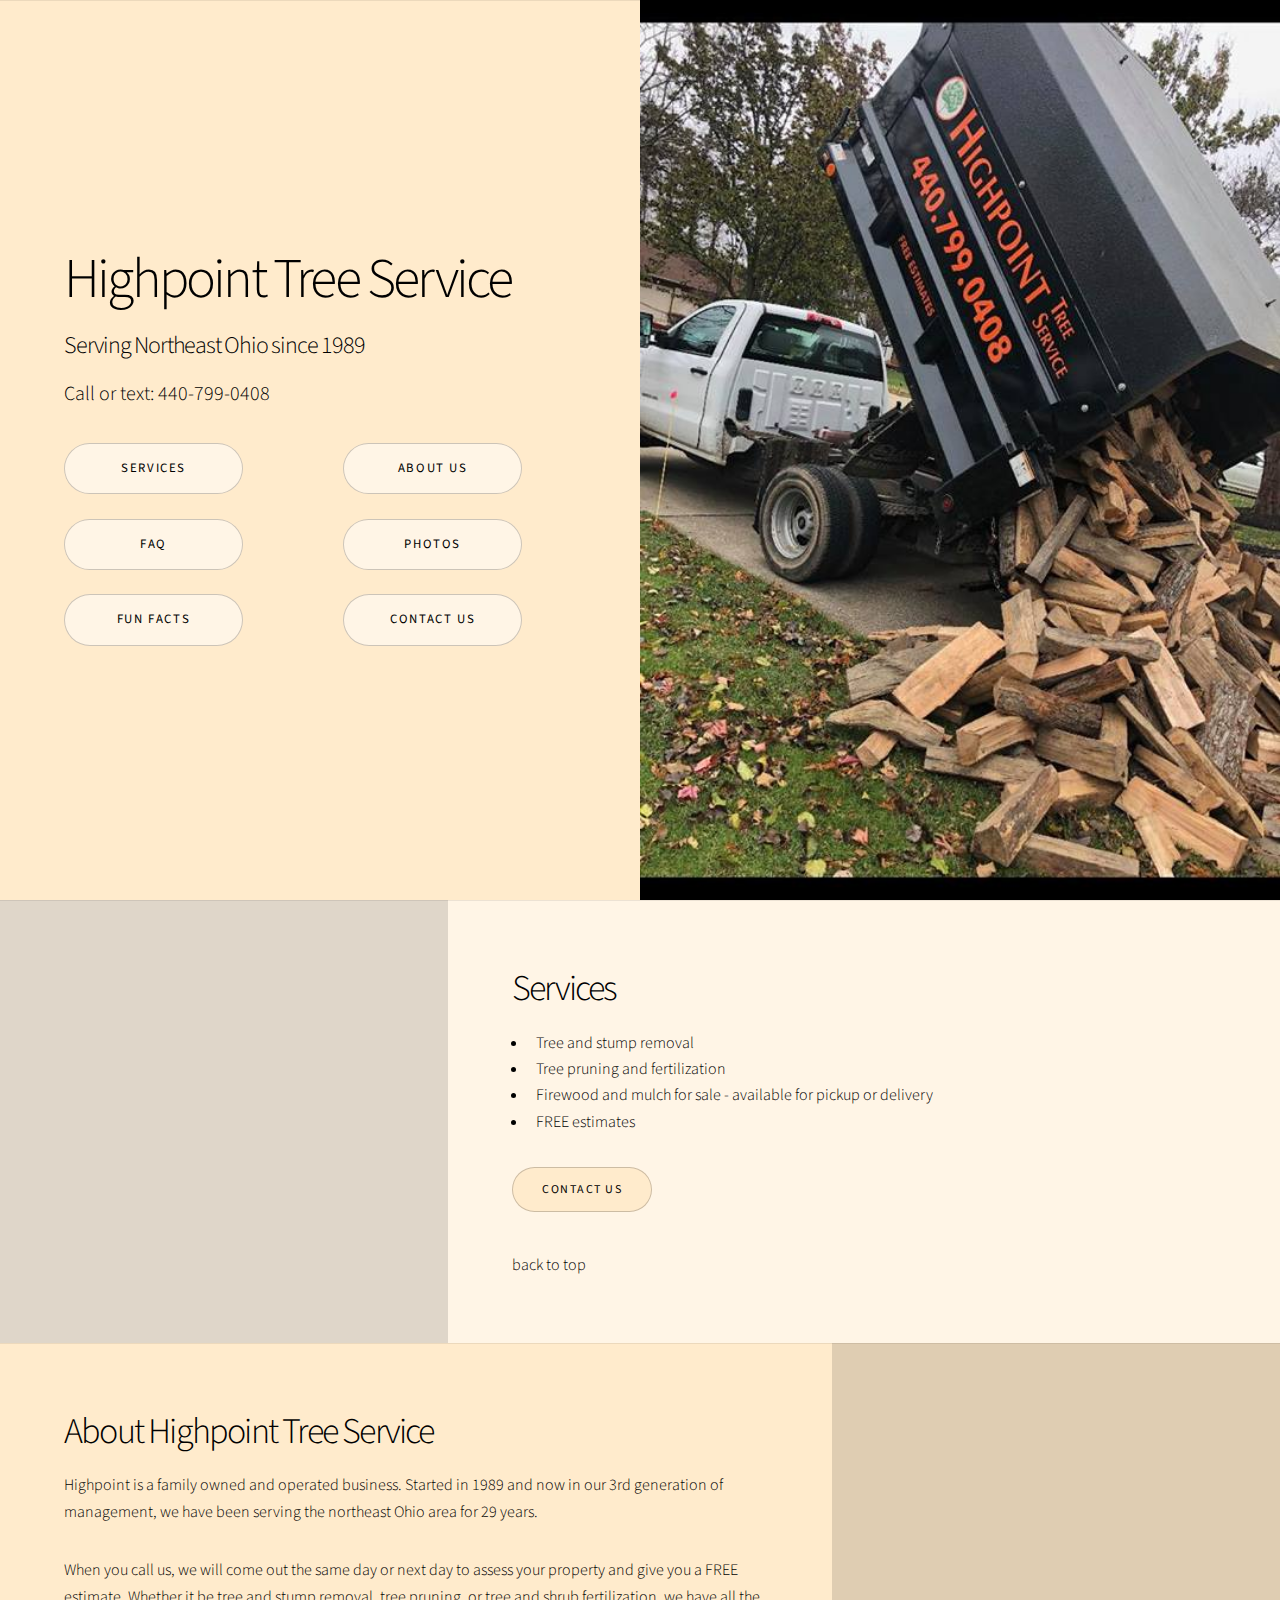
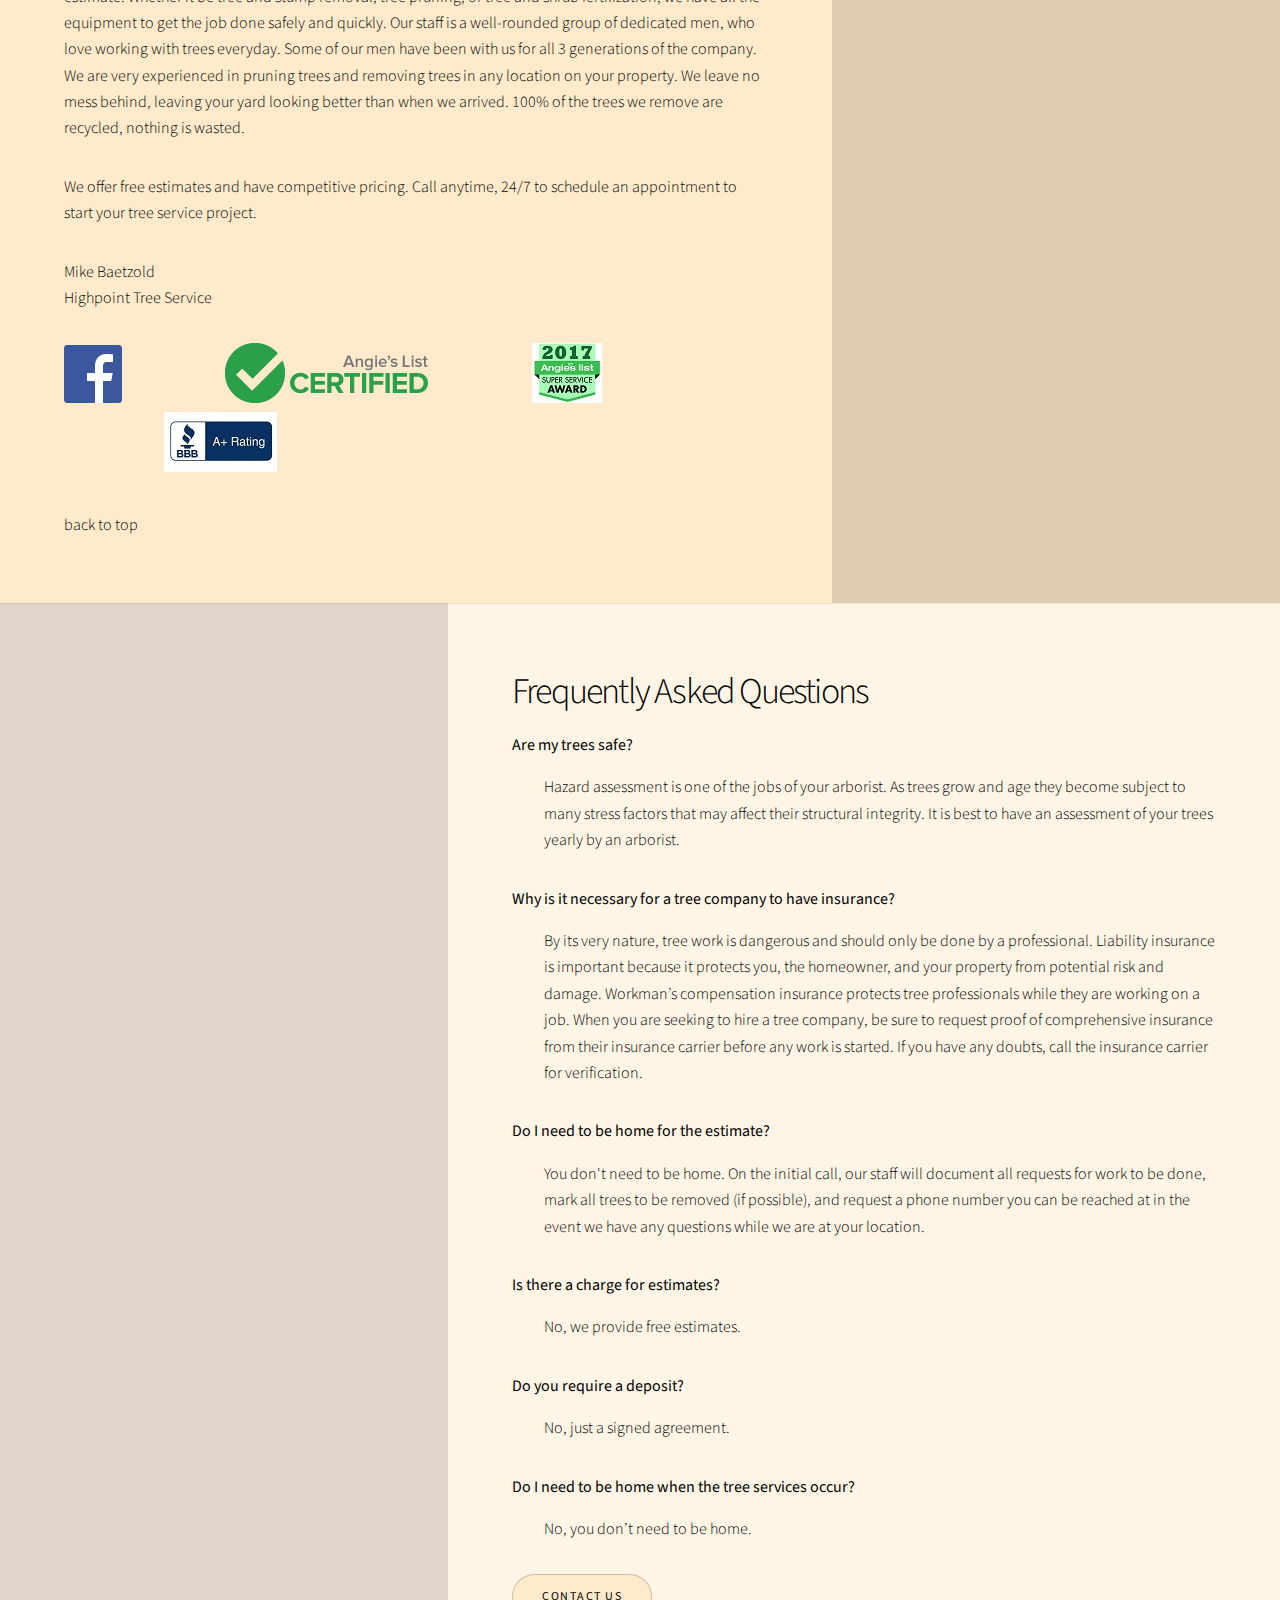
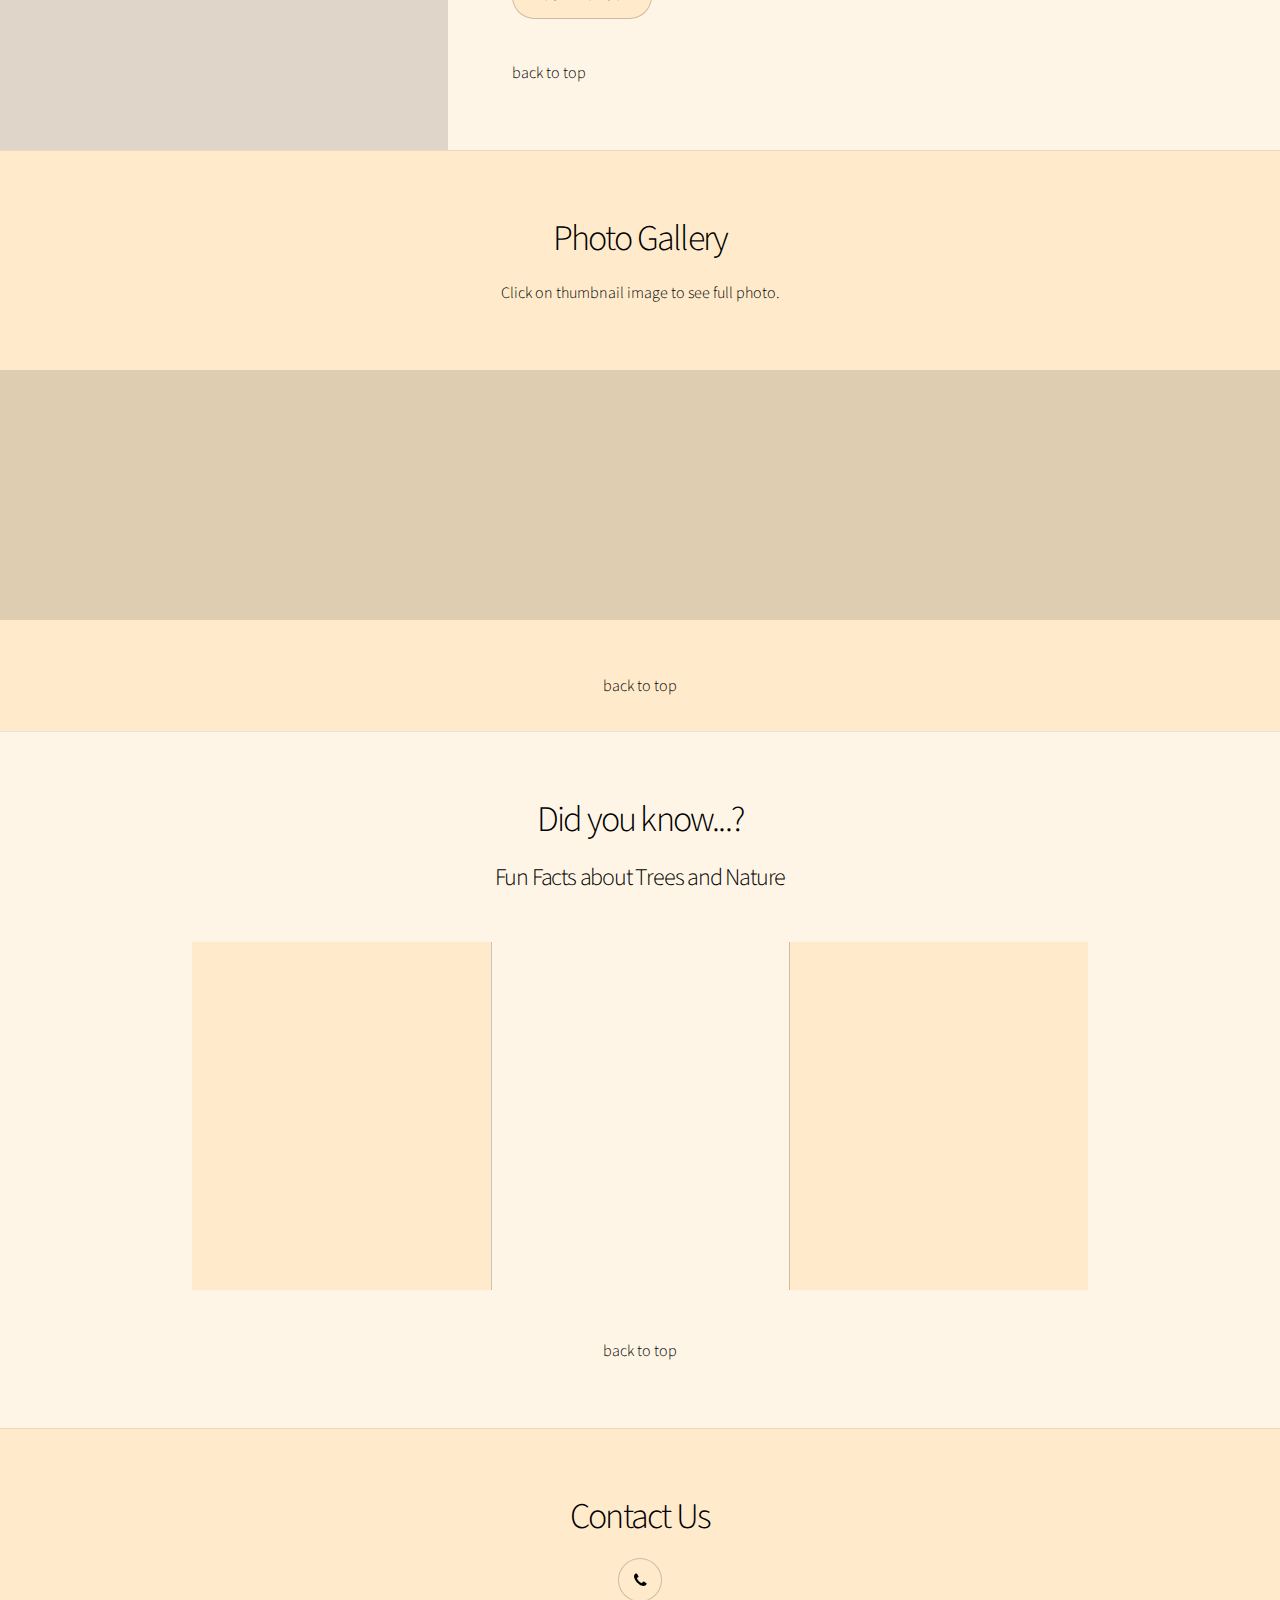
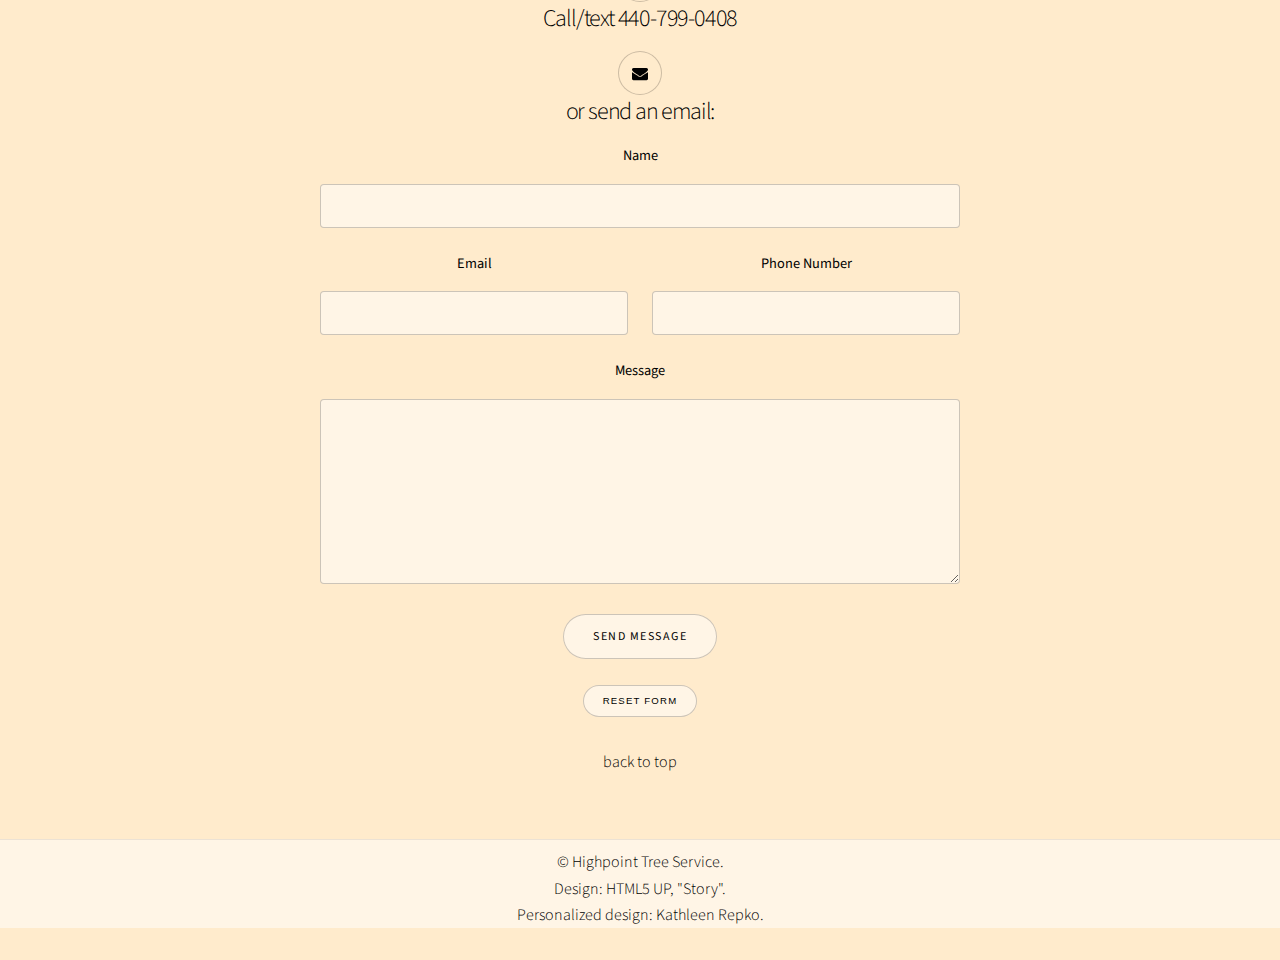
==== HighPoint1/index.html @ efe9cb01 "Added more photos to gallery." ====
﻿<!DOCTYPE HTML>
<!--
	Story by HTML5 UP
	html5up.net | @ajlkn
	Free for personal and commercial use under the CCA 3.0 license (html5up.net/license)
-->
<html>
<head>
    <link rel="icon" href="images/if_tree-1_103225.ico" />
    <title>Highpoint Tree Service</title>
    <meta charset="utf-8" />
    <meta name="viewport" content="width=device-width, initial-scale=1" />
    <link rel="stylesheet" href="assets/css/main.css" />
    <link rel="stylesheet" href="assets/css/secondary.css"/>
</head>
    <body>

        <!-- Wrapper -->
        <div id="wrapper" class="divided">

            <!-- BANNER -->
            <a name="top"></a>
            <section class="banner style1 orient-left content-align-left image-position-right fullscreen onload-image-fade-in onload-content-fade-right">
                <div class="content">
                    <h1>Highpoint Tree Service</h1>
                    <h3>Serving Northeast Ohio since 1989</h3>
                    <p class="major">Call or text: 440-799-0408</p>
                    <ul class="actions vertical">
                        <li><a href="#services" class="button big wide smooth-scroll-middle backgroundLight">Services</a><span><a href="#about" class="button big wide smooth-scroll-middle backgroundLight" id="tabButton">About Us</a></span></li>
                        <li><a href="#faq" class="button big wide smooth-scroll-middle backgroundLight">FAQ</a><span><a href="#photos" class="button big wide smooth-scroll-middle backgroundLight" id="tabButton">Photos</a></span></li>
                        <li><a href="#funFacts" class="button big wide smooth-scroll-middle backgroundLight">Fun Facts</a><span><a href="#contact" class="button big wide smooth-scroll-middle backgroundLight" id="tabButton">Contact Us</a></span></li>
                    </ul>
                </div>
                <div class="image">
                    <img src="images/HP15.jpg" alt="" />
                </div>
            </section>

            <!-- SERVICES -->
            <a name="services"></a>
            <section class="spotlight style1 orient-right content-align-left image-position-center onscroll-image-fade-in backgroundLight" id="first">
                <div class="content">
                    <h2>Services</h2>
                    <ul>
                        <li>Tree and stump removal</li>
                        <li>Tree pruning and fertilization</li>
                        <li>Firewood and mulch for sale - available for pickup or delivery</li>
                        <li>FREE estimates</li>
                    </ul>
                    <ul class="actions vertical">
                        <li><a href="#contact" class="button backgroundMedium">Contact Us</a></li>
                        <!--<li><a href="#top" class="button small special">Back to Top</a></li>-->
                    </ul>
                    <p><a href="#top">back to top</a></p>
                </div>
                <div class="image">
                    <img src="images/HP12c2.jpg" alt="" />
                </div>
            </section>

            <!-- ABOUT -->
            <a name="about"></a>
            <section class="spotlight style1 orient-left content-align-left image-position-center onscroll-image-fade-in">
                <div class="content">
                    <h2>About Highpoint Tree Service</h2>
                    <p>
                        Highpoint is a family owned and operated business. Started in 1989 and now in our 3rd generation of management, we have been serving the northeast Ohio area for 29 years.
                    </p>
                    <p> When you call us, we will come out the same day or next day to assess your property and give you a FREE estimate. Whether it be tree and stump removal, tree pruning, or tree and shrub fertilization, we have all the equipment to get the job done safely and quickly. Our staff is a well-rounded group of dedicated men, who love working with trees everyday. Some of our men have been with us for all 3 generations of the company. We are very experienced in pruning trees and removing trees in any location on your property. We leave no mess behind, leaving your yard looking better than when we arrived. 100% of the trees we remove are recycled, nothing is wasted.
                    </p>
                    <p>    
                    We offer free estimates and have competitive pricing. Call anytime, 24/7 to schedule an appointment to start your tree service project.
                    </p>
                    <p>
                        Mike Baetzold<br/>Highpoint Tree Service
                    </p>
                    <ul class="actions vertical">
                        <li><a href="https://www.facebook.com/Highpoint-Tree-Service-577603295726928/" target="_blank"><img src="images/FB-f-Logo__blue_58.png"></a>
                        <span><a href="https://member.angieslist.com/member/store/10371118?ref=search&categoryId=126" target="_blank"><img src="images/certified-badge-md.png" id="tabButton" /></a></span>
                        <span><a href="https://member.angieslist.com/member/store/10371118?ref=search&categoryId=126" target="_blank"><img src="images/AngieSSA2017-2.jpg" id="tabButton" /></a></span>
                        <span><a href="https://www.bbb.org/cleveland/business-reviews/tree-service/highpoint-tree-service-in-cleveland-oh-34000604" target="_blank"><img src="images/bbb_a_rating_logo-2.jpg" id="tabButton" /></a></span>
                    </ul>
                    <p><a href="#top">back to top</a></p>
                </div>
                <div class="image">
                    <img src="images/HP13.jpg" alt="" />
                </div>
            </section>

            <!-- FAQ -->
            <a name="faq"></a>
            <section class="spotlight style1 orient-right content-align-left image-position-center onscroll-image-fade-in backgroundLight">
                <div class="content">
                    <h2>Frequently Asked Questions</h2>
                    <dl>
                        <dt>Are my trees safe? </dt>
                        <dd>Hazard assessment is one of the jobs of your arborist. As trees grow and age they become subject to many stress factors that may affect their structural integrity. It is best to have an assessment of your trees yearly by an arborist.</dd>
                    </dl>
                    <dl>
                        <dt>Why is it necessary for a tree company to have insurance?</dt>
                        <dd>By its very nature, tree work is dangerous and should only be done by a professional. Liability insurance is important because it protects you, the homeowner, and your property from potential risk and damage. Workman’s compensation insurance protects tree professionals while they are working on a job. When you are seeking to hire a tree company, be sure to request proof of comprehensive insurance from their insurance carrier before any work is started. If you have any doubts, call the insurance carrier for verification.</dd>
                    </dl>
                    <dl>
                        <dt>Do I need to be home for the estimate?</dt>
                        <dd>You don't need to be home. On the initial call, our staff will document all requests for work to be done, mark all trees to be removed (if possible), and request a phone number you can be reached at in the event we have any questions while we are at your location.</dd>
                    </dl>
                    <dl>
                        <dt>Is there a charge for estimates?</dt>
                        <dd>No, we provide free estimates.</dd>
                    </dl> 
                    <dl>
                        <dt>Do you require a deposit?</dt>
                        <dd>No, just a signed agreement.</dd>
                    </dl>
                    <dl>
                        <dt>Do I need to be home when  the tree services occur?</dt>
                        <dd>No, you don’t need to be home.</dd>
                    </dl>
                    <ul class="actions vertical">
                        <li><a href="#contact" class="button backgroundMedium">Contact Us</a></li>
                    </ul>
                    <p><a href="#top">back to top</a></p>
                </div>
                <div class="image">
                    <img src="images/HP01.jpg" alt="" />
                </div>
            </section>

            <!-- PHOTOS -->
            <a name="photos"></a>
            <section class="wrapper style1 align-center">
                <div class="inner">
                    <h2>Photo Gallery</h2>
                    <p>Click on thumbnail image to see full photo.</p>
                </div>

                <!-- Gallery -->
                <div class="gallery style2 medium lightbox onscroll-fade-in">
                    <article>
                        <a href="images/HP02.jpg" class="image">
                            <img src="images/HP02t2.jpg" alt="" />
                        </a>
                        <div class="caption">
                            <!--<h3>Ipsum Dolor</h3>
                            <p>Lorem ipsum dolor amet, consectetur magna etiam elit. Etiam sed ultrices.</p>-->
                            <ul class="actions">
                                <li><span class="button small">Enlarge Photo</span></li>
                            </ul>
                        </div>
                    </article>
                    <article>
                        <a href="images/HP03.jpg" class="image">
                            <img src="images/HP03t.jpg" alt="" />
                        </a>
                        <div class="caption">
                            <!--<h3>Feugiat Lorem</h3>
                            <p>Lorem ipsum dolor amet, consectetur magna etiam elit. Etiam sed ultrices.</p>-->
                            <ul class="actions">
                                <li><span class="button small">Enlarge Photo</span></li>
                            </ul>
                        </div>
                    </article>
                    <article>
                        <a href="images/HP04.jpg" class="image">
                            <img src="images/HP04t.jpg" alt="" />
                        </a>
                        <div class="caption">
                            <!--<h3>Magna Amet</h3>
                            <p>Lorem ipsum dolor amet, consectetur magna etiam elit. Etiam sed ultrices.</p>-->
                            <ul class="actions">
                                <li><span class="button small">Enlarge Photo</span></li>
                            </ul>
                        </div>
                    </article>
                    <article>
                        <a href="images/HP05.jpg" class="image">
                            <img src="images/HP05t.jpg" alt="" />
                        </a>
                        <div class="caption">
                            <!--<h3>Sed Tempus</h3>
                            <p>Lorem ipsum dolor amet, consectetur magna etiam elit. Etiam sed ultrices.</p>-->
                            <ul class="actions">
                                <li><span class="button small">Enlarge Photo</span></li>
                            </ul>
                        </div>
                    </article>
                    <article>
                        <a href="images/HP06.jpg" class="image">
                            <img src="images/HP06t.jpg" alt="" />
                        </a>
                        <div class="caption">
                            <!--<h3>Ultrices Magna</h3>
                            <p>Lorem ipsum dolor amet, consectetur magna etiam elit. Etiam sed ultrices.</p>-->
                            <ul class="actions">
                                <li><span class="button small">Enlarge Photo</span></li>
                            </ul>
                        </div>
                    </article>
                    <article>
                        <a href="images/HP07.jpg" class="image">
                            <img src="images/HP07t.jpg" alt="" />
                        </a>
                        <div class="caption">
                            <!--<h3>Sed Tempus</h3>
                            <p>Lorem ipsum dolor amet, consectetur magna etiam elit. Etiam sed ultrices.</p>-->
                            <ul class="actions">
                                <li><span class="button small">Enlarge Photo</span></li>
                            </ul>
                        </div>
                    </article>
                    <article>
                        <a href="images/gallery/fulls/07.jpg" class="image">
                            <img src="images/gallery/thumbs/07.jpg" alt="" />
                        </a>
                        <div class="caption">
                            <!--<h3>Ipsum Lorem</h3>
                            <p>Lorem ipsum dolor amet, consectetur magna etiam elit. Etiam sed ultrices.</p>-->
                            <ul class="actions">
                                <li><span class="button small">Enlarge Photo</span></li>
                            </ul>
                        </div>
                    </article>
                    <article>
                        <a href="images/gallery/fulls/08.jpg" class="image">
                            <img src="images/gallery/thumbs/08.jpg" alt="" />
                        </a>
                        <div class="caption">
                            <!--<h3>Magna Risus</h3>
                            <p>Lorem ipsum dolor amet, consectetur magna etiam elit. Etiam sed ultrices.</p>-->
                            <ul class="actions">
                                <li><span class="button small">Enlarge Photo</span></li>
                            </ul>
                        </div>
                    </article>
                    <article>
                        <a href="images/gallery/fulls/09.jpg" class="image">
                            <img src="images/gallery/thumbs/09.jpg" alt="" />
                        </a>
                        <div class="caption">
                            <!--<h3>Tempus Dolor</h3>
                            <p>Lorem ipsum dolor amet, consectetur magna etiam elit. Etiam sed ultrices.</p>-->
                            <ul class="actions">
                                <li><span class="button small">Enlarge Photo</span></li>
                            </ul>
                        </div>
                    </article>
                    <article>
                        <a href="images/gallery/fulls/10.jpg" class="image">
                            <img src="images/gallery/thumbs/10.jpg" alt="" />
                        </a>
                        <div class="caption">
                            <!--<h3>Sed Etiam</h3>
                            <p>Lorem ipsum dolor amet, consectetur magna etiam elit. Etiam sed ultrices.</p>-->
                            <ul class="actions">
                                <li><span class="button small">Enlarge Photo</span></li>
                            </ul>
                        </div>
                    </article>
                    <article>
                        <a href="images/gallery/fulls/11.jpg" class="image">
                            <img src="images/gallery/thumbs/11.jpg" alt="" />
                        </a>
                        <div class="caption">
                            <!--<h3>Magna Lorem</h3>
                            <p>Lorem ipsum dolor amet, consectetur magna etiam elit. Etiam sed ultrices.</p>-->
                            <ul class="actions">
                                <li><span class="button small">Enlarge Photo</span></li>
                            </ul>
                        </div>
                    </article>
                    <article>
                        <a href="images/gallery/fulls/12.jpg" class="image">
                            <img src="images/gallery/thumbs/12.jpg" alt="" />
                        </a>
                        <div class="caption">
                            <!--<h3>Ipsum Dolor</h3>
                            <p>Lorem ipsum dolor amet, consectetur magna etiam elit. Etiam sed ultrices.</p>-->
                            <ul class="actions">
                                <li><span class="button small">Enlarge Photo</span></li>
                            </ul>
                        </div>
                    </article>
                </div>
                <br/>
                <br/>
                <p><a href="#top">back to top</a></p>
            </section>

            <!-- FUN FACTS -->
            <a name="funFacts"></a>
            <section class="wrapper style1 align-center backgroundLight">
                <div class="inner">
                    <h2>Did you know...?</h2>
                    <h3>Fun Facts about Trees and Nature</h3>
                    <div class="items style1 medium onscroll-fade-in">
                        <section class="backgroundMedium">
                            <span class="icon style2 major fa-tree"></span>
                            <h3>Pine Trees...</h3>
                            <p>...grow on six of seven continents, with Antarctica being the only one left out.</p>
                        </section>
                        <section>
                            <span class="icon style2 major fa-area-chart"></span>
                            <h3>Energy Savings</h3>
                            <p>
                                Strategically planting trees and shrubs can save you up to 25 percent on your energy bills. <br/>Not only do they provide shade in the summer, but serve as a windbreak in the winter, too.
                            </p>
                        </section>
                        <section class="backgroundMedium">
                            <span class="icon style2 major fa-paper-plane"></span>
                            <h3>Blowin' in the Wind</h3>
                            <p>Wind-blown cottonwood seeds can stay airborne for days before they land. In fact, they can fly longer than any other kind of tree seeds.</p>
                        </section>
                        <!--<section>
                            <span class="icon style2 major fa-wifi"></span>
                            <h3>Amet</h3>
                            <p>Lorem ipsum dolor sit amet, consectetur adipiscing elit. Morbi dui turpis, cursus eget orci amet aliquam congue semper. Etiam eget ultrices risus nec tempor elit.</p>
                        </section>
                        <section>
                            <span class="icon style2 major fa-cog"></span>
                            <h3>Magna</h3>
                            <p>Lorem ipsum dolor sit amet, consectetur adipiscing elit. Morbi dui turpis, cursus eget orci amet aliquam congue semper. Etiam eget ultrices risus nec tempor elit.</p>
                        </section>
                        <section>
                            <span class="icon style2 major fa-paper-plane"></span>
                            <h3>Tempus</h3>
                            <p>Lorem ipsum dolor sit amet, consectetur adipiscing elit. Morbi dui turpis, cursus eget orci amet aliquam congue semper. Etiam eget ultrices risus nec tempor elit.</p>
                        </section>
                        <section>
                            <span class="icon style2 major fa-desktop"></span>
                            <h3>Aliquam</h3>
                            <p>Lorem ipsum dolor sit amet, consectetur adipiscing elit. Morbi dui turpis, cursus eget orci amet aliquam congue semper. Etiam eget ultrices risus nec tempor elit.</p>
                        </section>
                        <section>
                            <span class="icon style2 major fa-refresh"></span>
                            <h3>Elit</h3>
                            <p>Lorem ipsum dolor sit amet, consectetur adipiscing elit. Morbi dui turpis, cursus eget orci amet aliquam congue semper. Etiam eget ultrices risus nec tempor elit.</p>
                        </section>
                        <section>
                            <span class="icon style2 major fa-hashtag"></span>
                            <h3>Morbi</h3>
                            <p>Lorem ipsum dolor sit amet, consectetur adipiscing elit. Morbi dui turpis, cursus eget orci amet aliquam congue semper. Etiam eget ultrices risus nec tempor elit.</p>
                        </section>
                        <section>
                            <span class="icon style2 major fa-bolt"></span>
                            <h3>Turpis</h3>
                            <p>Lorem ipsum dolor sit amet, consectetur adipiscing elit. Morbi dui turpis, cursus eget orci amet aliquam congue semper. Etiam eget ultrices risus nec tempor elit.</p>
                        </section>
                        <section>
                            <span class="icon style2 major fa-envelope"></span>
                            <h3>Ultrices</h3>
                            <p>Lorem ipsum dolor sit amet, consectetur adipiscing elit. Morbi dui turpis, cursus eget orci amet aliquam congue semper. Etiam eget ultrices risus nec tempor elit.</p>
                        </section>
                        <section>
                            <span class="icon style2 major fa-leaf"></span>
                            <h3>Risus</h3>
                            <p>Lorem ipsum dolor sit amet, consectetur adipiscing elit. Morbi dui turpis, cursus eget orci amet aliquam congue semper. Etiam eget ultrices risus nec tempor elit.</p>
                        </section>-->
                    </div>
                    <p><a href="#top">back to top</a></p>
                </div>
            </section>

            <!-- CONTACT -->
            <a name="contact"></a>
            <section class="wrapper style1 align-center">
                <div class="inner medium">

                    <h2>Contact Us</h2>
                    <a class="icon style2 fa-phone"><span class="label">Phone</span></a>
                    <h3>Call/text 440-799-0408</h3>
                    <a class="icon style2 fa-envelope"><span class="label">Email</span></a>
                    <h3>or send an email:</h3>
                    <!--<form method="post" action="https://formspree.io/highpointtreemb@gmail.com">-->
                    <form method="post" action="https://formspree.io/kathleen.repko@gmail.com">
                        <div class="field">
                            <label for="name">Name</label>
                            <input type="text" name="name" class="backgroundLight" id="name" value="" required />
                        </div>
                        <div class="field half first">
                            <label for="email">Email</label>
                            <input type="email" name="email" class="backgroundLight" id="email" value="" required />
                            <!-- This doesn't seem to change functionality, other than adding placeholder text. -->
                            <!--<input type="text" name="_replyto" placeholder="Your email" />-->
                        </div>
                        <div class="field half">
                            <label for="phone">Phone Number</label>
                            <input type="tel" name="phone" class="backgroundLight" id="phone" value="" />
                        </div>
                        <div class="field">
                            <label for="message">Message</label>
                            <textarea name="message" class="backgroundLight" id="message" rows="6" required></textarea>
                        </div>
                        <ul class="actions">
                            <li><input type="submit" name="submit" class="backgroundLight" id="submit" value="Send Message" /></li>
                            <!-- Test this when URL is up and running. -->
                            <!--<li><input type="hidden" name="_next" value="//HighPoint1/index.html" /></li>-->
                        </ul>
                        <br/>
                        <div>
                            <!-- This changes the subject line of the incoming email notification. -->
                            <input type="hidden" name="_subject" value="New submission!" />
                        </div>
                        <div>
                            <button class="small backgroundLight" type="reset" value="Reset">Reset Form</button>
                        </div>

                    </form>
                    <p><a href="#top">back to top</a></p>
                </div>   
            </section>

            <!-- Footer -->
            <footer class="wrapper style1 align-center backgroundLight">
                <div class="inner" id="noPad">
                    <!--<ul class="icons">
                        <li><a href="#" class="icon style2 fa-twitter"><span class="label">twitter</span></a></li>
                       
                        <li><a href="#" class="icon style2 fa-instagram"><span class="label">instagram</span></a></li>
                        <li><a href="#" class="icon style2 fa-linkedin"><span class="label">linkedin</span></a></li>
                        
                    </ul>-->
                    <p>&copy; Highpoint Tree Service.<br />Design: <a href="https://html5up.net" target="_blank">HTML5 UP, "Story"</a>.<br />Personalized design: <a href="https://kathleenrepko.github.io" target="_blank">Kathleen Repko</a>.</p>
                </div>
            </footer>

        </div>

        <!-- Scripts -->
        <script src="assets/js/jquery.min.js"></script>
        <script src="assets/js/jquery.scrollex.min.js"></script>
        <script src="assets/js/jquery.scrolly.min.js"></script>
        <script src="assets/js/skel.min.js"></script>
        <script src="assets/js/util.js"></script>
        <script src="assets/js/main.js"></script>

    </body>
</html>
---- HighPoint1/assets/css/main.css ----
@import url(font-awesome.min.css);
@import url("https://fonts.googleapis.com/css?family=Source+Sans+Pro:300,300i,400,400i");

/*
	Story by HTML5 UP
	html5up.net | @ajlkn
	Free for personal and commercial use under the CCA 3.0 license (html5up.net/license)
*/

/* Reset */

	html, body, div, span, applet, object, iframe, h1, h2, h3, h4, h5, h6, p, blockquote, pre, a, abbr, acronym, address, big, cite, code, del, dfn, em, img, ins, kbd, q, s, samp, small, strike, strong, sub, sup, tt, var, b, u, i, center, dl, dt, dd, ol, ul, li, fieldset, form, label, legend, table, caption, tbody, tfoot, thead, tr, th, td, article, aside, canvas, details, embed, figure, figcaption, footer, header, hgroup, menu, nav, output, ruby, section, summary, time, mark, audio, video {
		margin: 0;
		padding: 0;
		border: 0;
		font-size: 100%;
		font: inherit;
		vertical-align: baseline;
	}

	article, aside, details, figcaption, figure, footer, header, hgroup, menu, nav, section {
		display: block;
	}

	body {
		line-height: 1;
	}

	ol, ul {
		list-style: none;
	}

	blockquote, q {
		quotes: none;
	}

	blockquote:before, blockquote:after, q:before, q:after {
		content: '';
		content: none;
	}

	table {
		border-collapse: collapse;
		border-spacing: 0;
	}

	body {
		-webkit-text-size-adjust: none;
	}

/* Box Model */

	*, *:before, *:after {
		-moz-box-sizing: border-box;
		-webkit-box-sizing: border-box;
		box-sizing: border-box;
	}

/* Grid */

	.row {
		border-bottom: solid 1px transparent;
		-moz-box-sizing: border-box;
		-webkit-box-sizing: border-box;
		box-sizing: border-box;
	}

	.row > * {
		float: left;
		-moz-box-sizing: border-box;
		-webkit-box-sizing: border-box;
		box-sizing: border-box;
	}

	.row:after, .row:before {
		content: '';
		display: block;
		clear: both;
		height: 0;
	}

	.row.uniform > * > :first-child {
		margin-top: 0;
	}

	.row.uniform > * > :last-child {
		margin-bottom: 0;
	}

	.row.\30 \25 > * {
		padding: 0 0 0 0rem;
	}

	.row.\30 \25 {
		margin: 0 0 -1px 0rem;
	}

	.row.uniform.\30 \25 > * {
		padding: 0rem 0 0 0rem;
	}

	.row.uniform.\30 \25 {
		margin: 0rem 0 -1px 0rem;
	}

	.row > * {
		padding: 0 0 0 2rem;
	}

	.row {
		margin: 0 0 -1px -2rem;
	}

	.row.uniform > * {
		padding: 2rem 0 0 2rem;
	}

	.row.uniform {
		margin: -2rem 0 -1px -2rem;
	}

	.row.\32 00\25 > * {
		padding: 0 0 0 4rem;
	}

	.row.\32 00\25 {
		margin: 0 0 -1px -4rem;
	}

	.row.uniform.\32 00\25 > * {
		padding: 4rem 0 0 4rem;
	}

	.row.uniform.\32 00\25 {
		margin: -4rem 0 -1px -4rem;
	}

	.row.\31 50\25 > * {
		padding: 0 0 0 3rem;
	}

	.row.\31 50\25 {
		margin: 0 0 -1px -3rem;
	}

	.row.uniform.\31 50\25 > * {
		padding: 3rem 0 0 3rem;
	}

	.row.uniform.\31 50\25 {
		margin: -3rem 0 -1px -3rem;
	}

	.row.\35 0\25 > * {
		padding: 0 0 0 1rem;
	}

	.row.\35 0\25 {
		margin: 0 0 -1px -1rem;
	}

	.row.uniform.\35 0\25 > * {
		padding: 1rem 0 0 1rem;
	}

	.row.uniform.\35 0\25 {
		margin: -1rem 0 -1px -1rem;
	}

	.row.\32 5\25 > * {
		padding: 0 0 0 0.5rem;
	}

	.row.\32 5\25 {
		margin: 0 0 -1px -0.5rem;
	}

	.row.uniform.\32 5\25 > * {
		padding: 0.5rem 0 0 0.5rem;
	}

	.row.uniform.\32 5\25 {
		margin: -0.5rem 0 -1px -0.5rem;
	}

	.\31 2u, .\31 2u\24 {
		width: 100%;
		clear: none;
		margin-left: 0;
	}

	.\31 1u, .\31 1u\24 {
		width: 91.6666666667%;
		clear: none;
		margin-left: 0;
	}

	.\31 0u, .\31 0u\24 {
		width: 83.3333333333%;
		clear: none;
		margin-left: 0;
	}

	.\39 u, .\39 u\24 {
		width: 75%;
		clear: none;
		margin-left: 0;
	}

	.\38 u, .\38 u\24 {
		width: 66.6666666667%;
		clear: none;
		margin-left: 0;
	}

	.\37 u, .\37 u\24 {
		width: 58.3333333333%;
		clear: none;
		margin-left: 0;
	}

	.\36 u, .\36 u\24 {
		width: 50%;
		clear: none;
		margin-left: 0;
	}

	.\35 u, .\35 u\24 {
		width: 41.6666666667%;
		clear: none;
		margin-left: 0;
	}

	.\34 u, .\34 u\24 {
		width: 33.3333333333%;
		clear: none;
		margin-left: 0;
	}

	.\33 u, .\33 u\24 {
		width: 25%;
		clear: none;
		margin-left: 0;
	}

	.\32 u, .\32 u\24 {
		width: 16.6666666667%;
		clear: none;
		margin-left: 0;
	}

	.\31 u, .\31 u\24 {
		width: 8.3333333333%;
		clear: none;
		margin-left: 0;
	}

	.\31 2u\24 + *,
	.\31 1u\24 + *,
	.\31 0u\24 + *,
	.\39 u\24 + *,
	.\38 u\24 + *,
	.\37 u\24 + *,
	.\36 u\24 + *,
	.\35 u\24 + *,
	.\34 u\24 + *,
	.\33 u\24 + *,
	.\32 u\24 + *,
	.\31 u\24 + * {
		clear: left;
	}

	.\-11u {
		margin-left: 91.66667%;
	}

	.\-10u {
		margin-left: 83.33333%;
	}

	.\-9u {
		margin-left: 75%;
	}

	.\-8u {
		margin-left: 66.66667%;
	}

	.\-7u {
		margin-left: 58.33333%;
	}

	.\-6u {
		margin-left: 50%;
	}

	.\-5u {
		margin-left: 41.66667%;
	}

	.\-4u {
		margin-left: 33.33333%;
	}

	.\-3u {
		margin-left: 25%;
	}

	.\-2u {
		margin-left: 16.66667%;
	}

	.\-1u {
		margin-left: 8.33333%;
	}

	@media screen and (max-width: 1680px) {

		.row > * {
			padding: 0 0 0 2rem;
		}

		.row {
			margin: 0 0 -1px -2rem;
		}

		.row.uniform > * {
			padding: 2rem 0 0 2rem;
		}

		.row.uniform {
			margin: -2rem 0 -1px -2rem;
		}

		.row.\32 00\25 > * {
			padding: 0 0 0 4rem;
		}

		.row.\32 00\25 {
			margin: 0 0 -1px -4rem;
		}

		.row.uniform.\32 00\25 > * {
			padding: 4rem 0 0 4rem;
		}

		.row.uniform.\32 00\25 {
			margin: -4rem 0 -1px -4rem;
		}

		.row.\31 50\25 > * {
			padding: 0 0 0 3rem;
		}

		.row.\31 50\25 {
			margin: 0 0 -1px -3rem;
		}

		.row.uniform.\31 50\25 > * {
			padding: 3rem 0 0 3rem;
		}

		.row.uniform.\31 50\25 {
			margin: -3rem 0 -1px -3rem;
		}

		.row.\35 0\25 > * {
			padding: 0 0 0 1rem;
		}

		.row.\35 0\25 {
			margin: 0 0 -1px -1rem;
		}

		.row.uniform.\35 0\25 > * {
			padding: 1rem 0 0 1rem;
		}

		.row.uniform.\35 0\25 {
			margin: -1rem 0 -1px -1rem;
		}

		.row.\32 5\25 > * {
			padding: 0 0 0 0.5rem;
		}

		.row.\32 5\25 {
			margin: 0 0 -1px -0.5rem;
		}

		.row.uniform.\32 5\25 > * {
			padding: 0.5rem 0 0 0.5rem;
		}

		.row.uniform.\32 5\25 {
			margin: -0.5rem 0 -1px -0.5rem;
		}

		.\31 2u\28xlarge\29, .\31 2u\24\28xlarge\29 {
			width: 100%;
			clear: none;
			margin-left: 0;
		}

		.\31 1u\28xlarge\29, .\31 1u\24\28xlarge\29 {
			width: 91.6666666667%;
			clear: none;
			margin-left: 0;
		}

		.\31 0u\28xlarge\29, .\31 0u\24\28xlarge\29 {
			width: 83.3333333333%;
			clear: none;
			margin-left: 0;
		}

		.\39 u\28xlarge\29, .\39 u\24\28xlarge\29 {
			width: 75%;
			clear: none;
			margin-left: 0;
		}

		.\38 u\28xlarge\29, .\38 u\24\28xlarge\29 {
			width: 66.6666666667%;
			clear: none;
			margin-left: 0;
		}

		.\37 u\28xlarge\29, .\37 u\24\28xlarge\29 {
			width: 58.3333333333%;
			clear: none;
			margin-left: 0;
		}

		.\36 u\28xlarge\29, .\36 u\24\28xlarge\29 {
			width: 50%;
			clear: none;
			margin-left: 0;
		}

		.\35 u\28xlarge\29, .\35 u\24\28xlarge\29 {
			width: 41.6666666667%;
			clear: none;
			margin-left: 0;
		}

		.\34 u\28xlarge\29, .\34 u\24\28xlarge\29 {
			width: 33.3333333333%;
			clear: none;
			margin-left: 0;
		}

		.\33 u\28xlarge\29, .\33 u\24\28xlarge\29 {
			width: 25%;
			clear: none;
			margin-left: 0;
		}

		.\32 u\28xlarge\29, .\32 u\24\28xlarge\29 {
			width: 16.6666666667%;
			clear: none;
			margin-left: 0;
		}

		.\31 u\28xlarge\29, .\31 u\24\28xlarge\29 {
			width: 8.3333333333%;
			clear: none;
			margin-left: 0;
		}

		.\31 2u\24\28xlarge\29 + *,
		.\31 1u\24\28xlarge\29 + *,
		.\31 0u\24\28xlarge\29 + *,
		.\39 u\24\28xlarge\29 + *,
		.\38 u\24\28xlarge\29 + *,
		.\37 u\24\28xlarge\29 + *,
		.\36 u\24\28xlarge\29 + *,
		.\35 u\24\28xlarge\29 + *,
		.\34 u\24\28xlarge\29 + *,
		.\33 u\24\28xlarge\29 + *,
		.\32 u\24\28xlarge\29 + *,
		.\31 u\24\28xlarge\29 + * {
			clear: left;
		}

		.\-11u\28xlarge\29 {
			margin-left: 91.66667%;
		}

		.\-10u\28xlarge\29 {
			margin-left: 83.33333%;
		}

		.\-9u\28xlarge\29 {
			margin-left: 75%;
		}

		.\-8u\28xlarge\29 {
			margin-left: 66.66667%;
		}

		.\-7u\28xlarge\29 {
			margin-left: 58.33333%;
		}

		.\-6u\28xlarge\29 {
			margin-left: 50%;
		}

		.\-5u\28xlarge\29 {
			margin-left: 41.66667%;
		}

		.\-4u\28xlarge\29 {
			margin-left: 33.33333%;
		}

		.\-3u\28xlarge\29 {
			margin-left: 25%;
		}

		.\-2u\28xlarge\29 {
			margin-left: 16.66667%;
		}

		.\-1u\28xlarge\29 {
			margin-left: 8.33333%;
		}

	}

	@media screen and (max-width: 1280px) {

		.row > * {
			padding: 0 0 0 2rem;
		}

		.row {
			margin: 0 0 -1px -2rem;
		}

		.row.uniform > * {
			padding: 2rem 0 0 2rem;
		}

		.row.uniform {
			margin: -2rem 0 -1px -2rem;
		}

		.row.\32 00\25 > * {
			padding: 0 0 0 4rem;
		}

		.row.\32 00\25 {
			margin: 0 0 -1px -4rem;
		}

		.row.uniform.\32 00\25 > * {
			padding: 4rem 0 0 4rem;
		}

		.row.uniform.\32 00\25 {
			margin: -4rem 0 -1px -4rem;
		}

		.row.\31 50\25 > * {
			padding: 0 0 0 3rem;
		}

		.row.\31 50\25 {
			margin: 0 0 -1px -3rem;
		}

		.row.uniform.\31 50\25 > * {
			padding: 3rem 0 0 3rem;
		}

		.row.uniform.\31 50\25 {
			margin: -3rem 0 -1px -3rem;
		}

		.row.\35 0\25 > * {
			padding: 0 0 0 1rem;
		}

		.row.\35 0\25 {
			margin: 0 0 -1px -1rem;
		}

		.row.uniform.\35 0\25 > * {
			padding: 1rem 0 0 1rem;
		}

		.row.uniform.\35 0\25 {
			margin: -1rem 0 -1px -1rem;
		}

		.row.\32 5\25 > * {
			padding: 0 0 0 0.5rem;
		}

		.row.\32 5\25 {
			margin: 0 0 -1px -0.5rem;
		}

		.row.uniform.\32 5\25 > * {
			padding: 0.5rem 0 0 0.5rem;
		}

		.row.uniform.\32 5\25 {
			margin: -0.5rem 0 -1px -0.5rem;
		}

		.\31 2u\28large\29, .\31 2u\24\28large\29 {
			width: 100%;
			clear: none;
			margin-left: 0;
		}

		.\31 1u\28large\29, .\31 1u\24\28large\29 {
			width: 91.6666666667%;
			clear: none;
			margin-left: 0;
		}

		.\31 0u\28large\29, .\31 0u\24\28large\29 {
			width: 83.3333333333%;
			clear: none;
			margin-left: 0;
		}

		.\39 u\28large\29, .\39 u\24\28large\29 {
			width: 75%;
			clear: none;
			margin-left: 0;
		}

		.\38 u\28large\29, .\38 u\24\28large\29 {
			width: 66.6666666667%;
			clear: none;
			margin-left: 0;
		}

		.\37 u\28large\29, .\37 u\24\28large\29 {
			width: 58.3333333333%;
			clear: none;
			margin-left: 0;
		}

		.\36 u\28large\29, .\36 u\24\28large\29 {
			width: 50%;
			clear: none;
			margin-left: 0;
		}

		.\35 u\28large\29, .\35 u\24\28large\29 {
			width: 41.6666666667%;
			clear: none;
			margin-left: 0;
		}

		.\34 u\28large\29, .\34 u\24\28large\29 {
			width: 33.3333333333%;
			clear: none;
			margin-left: 0;
		}

		.\33 u\28large\29, .\33 u\24\28large\29 {
			width: 25%;
			clear: none;
			margin-left: 0;
		}

		.\32 u\28large\29, .\32 u\24\28large\29 {
			width: 16.6666666667%;
			clear: none;
			margin-left: 0;
		}

		.\31 u\28large\29, .\31 u\24\28large\29 {
			width: 8.3333333333%;
			clear: none;
			margin-left: 0;
		}

		.\31 2u\24\28large\29 + *,
		.\31 1u\24\28large\29 + *,
		.\31 0u\24\28large\29 + *,
		.\39 u\24\28large\29 + *,
		.\38 u\24\28large\29 + *,
		.\37 u\24\28large\29 + *,
		.\36 u\24\28large\29 + *,
		.\35 u\24\28large\29 + *,
		.\34 u\24\28large\29 + *,
		.\33 u\24\28large\29 + *,
		.\32 u\24\28large\29 + *,
		.\31 u\24\28large\29 + * {
			clear: left;
		}

		.\-11u\28large\29 {
			margin-left: 91.66667%;
		}

		.\-10u\28large\29 {
			margin-left: 83.33333%;
		}

		.\-9u\28large\29 {
			margin-left: 75%;
		}

		.\-8u\28large\29 {
			margin-left: 66.66667%;
		}

		.\-7u\28large\29 {
			margin-left: 58.33333%;
		}

		.\-6u\28large\29 {
			margin-left: 50%;
		}

		.\-5u\28large\29 {
			margin-left: 41.66667%;
		}

		.\-4u\28large\29 {
			margin-left: 33.33333%;
		}

		.\-3u\28large\29 {
			margin-left: 25%;
		}

		.\-2u\28large\29 {
			margin-left: 16.66667%;
		}

		.\-1u\28large\29 {
			margin-left: 8.33333%;
		}

	}

	@media screen and (max-width: 980px) {

		.row > * {
			padding: 0 0 0 2rem;
		}

		.row {
			margin: 0 0 -1px -2rem;
		}

		.row.uniform > * {
			padding: 2rem 0 0 2rem;
		}

		.row.uniform {
			margin: -2rem 0 -1px -2rem;
		}

		.row.\32 00\25 > * {
			padding: 0 0 0 4rem;
		}

		.row.\32 00\25 {
			margin: 0 0 -1px -4rem;
		}

		.row.uniform.\32 00\25 > * {
			padding: 4rem 0 0 4rem;
		}

		.row.uniform.\32 00\25 {
			margin: -4rem 0 -1px -4rem;
		}

		.row.\31 50\25 > * {
			padding: 0 0 0 3rem;
		}

		.row.\31 50\25 {
			margin: 0 0 -1px -3rem;
		}

		.row.uniform.\31 50\25 > * {
			padding: 3rem 0 0 3rem;
		}

		.row.uniform.\31 50\25 {
			margin: -3rem 0 -1px -3rem;
		}

		.row.\35 0\25 > * {
			padding: 0 0 0 1rem;
		}

		.row.\35 0\25 {
			margin: 0 0 -1px -1rem;
		}

		.row.uniform.\35 0\25 > * {
			padding: 1rem 0 0 1rem;
		}

		.row.uniform.\35 0\25 {
			margin: -1rem 0 -1px -1rem;
		}

		.row.\32 5\25 > * {
			padding: 0 0 0 0.5rem;
		}

		.row.\32 5\25 {
			margin: 0 0 -1px -0.5rem;
		}

		.row.uniform.\32 5\25 > * {
			padding: 0.5rem 0 0 0.5rem;
		}

		.row.uniform.\32 5\25 {
			margin: -0.5rem 0 -1px -0.5rem;
		}

		.\31 2u\28medium\29, .\31 2u\24\28medium\29 {
			width: 100%;
			clear: none;
			margin-left: 0;
		}

		.\31 1u\28medium\29, .\31 1u\24\28medium\29 {
			width: 91.6666666667%;
			clear: none;
			margin-left: 0;
		}

		.\31 0u\28medium\29, .\31 0u\24\28medium\29 {
			width: 83.3333333333%;
			clear: none;
			margin-left: 0;
		}

		.\39 u\28medium\29, .\39 u\24\28medium\29 {
			width: 75%;
			clear: none;
			margin-left: 0;
		}

		.\38 u\28medium\29, .\38 u\24\28medium\29 {
			width: 66.6666666667%;
			clear: none;
			margin-left: 0;
		}

		.\37 u\28medium\29, .\37 u\24\28medium\29 {
			width: 58.3333333333%;
			clear: none;
			margin-left: 0;
		}

		.\36 u\28medium\29, .\36 u\24\28medium\29 {
			width: 50%;
			clear: none;
			margin-left: 0;
		}

		.\35 u\28medium\29, .\35 u\24\28medium\29 {
			width: 41.6666666667%;
			clear: none;
			margin-left: 0;
		}

		.\34 u\28medium\29, .\34 u\24\28medium\29 {
			width: 33.3333333333%;
			clear: none;
			margin-left: 0;
		}

		.\33 u\28medium\29, .\33 u\24\28medium\29 {
			width: 25%;
			clear: none;
			margin-left: 0;
		}

		.\32 u\28medium\29, .\32 u\24\28medium\29 {
			width: 16.6666666667%;
			clear: none;
			margin-left: 0;
		}

		.\31 u\28medium\29, .\31 u\24\28medium\29 {
			width: 8.3333333333%;
			clear: none;
			margin-left: 0;
		}

		.\31 2u\24\28medium\29 + *,
		.\31 1u\24\28medium\29 + *,
		.\31 0u\24\28medium\29 + *,
		.\39 u\24\28medium\29 + *,
		.\38 u\24\28medium\29 + *,
		.\37 u\24\28medium\29 + *,
		.\36 u\24\28medium\29 + *,
		.\35 u\24\28medium\29 + *,
		.\34 u\24\28medium\29 + *,
		.\33 u\24\28medium\29 + *,
		.\32 u\24\28medium\29 + *,
		.\31 u\24\28medium\29 + * {
			clear: left;
		}

		.\-11u\28medium\29 {
			margin-left: 91.66667%;
		}

		.\-10u\28medium\29 {
			margin-left: 83.33333%;
		}

		.\-9u\28medium\29 {
			margin-left: 75%;
		}

		.\-8u\28medium\29 {
			margin-left: 66.66667%;
		}

		.\-7u\28medium\29 {
			margin-left: 58.33333%;
		}

		.\-6u\28medium\29 {
			margin-left: 50%;
		}

		.\-5u\28medium\29 {
			margin-left: 41.66667%;
		}

		.\-4u\28medium\29 {
			margin-left: 33.33333%;
		}

		.\-3u\28medium\29 {
			margin-left: 25%;
		}

		.\-2u\28medium\29 {
			margin-left: 16.66667%;
		}

		.\-1u\28medium\29 {
			margin-left: 8.33333%;
		}

	}

	@media screen and (max-width: 736px) {

		.row > * {
			padding: 0 0 0 2rem;
		}

		.row {
			margin: 0 0 -1px -2rem;
		}

		.row.uniform > * {
			padding: 2rem 0 0 2rem;
		}

		.row.uniform {
			margin: -2rem 0 -1px -2rem;
		}

		.row.\32 00\25 > * {
			padding: 0 0 0 4rem;
		}

		.row.\32 00\25 {
			margin: 0 0 -1px -4rem;
		}

		.row.uniform.\32 00\25 > * {
			padding: 4rem 0 0 4rem;
		}

		.row.uniform.\32 00\25 {
			margin: -4rem 0 -1px -4rem;
		}

		.row.\31 50\25 > * {
			padding: 0 0 0 3rem;
		}

		.row.\31 50\25 {
			margin: 0 0 -1px -3rem;
		}

		.row.uniform.\31 50\25 > * {
			padding: 3rem 0 0 3rem;
		}

		.row.uniform.\31 50\25 {
			margin: -3rem 0 -1px -3rem;
		}

		.row.\35 0\25 > * {
			padding: 0 0 0 1rem;
		}

		.row.\35 0\25 {
			margin: 0 0 -1px -1rem;
		}

		.row.uniform.\35 0\25 > * {
			padding: 1rem 0 0 1rem;
		}

		.row.uniform.\35 0\25 {
			margin: -1rem 0 -1px -1rem;
		}

		.row.\32 5\25 > * {
			padding: 0 0 0 0.5rem;
		}

		.row.\32 5\25 {
			margin: 0 0 -1px -0.5rem;
		}

		.row.uniform.\32 5\25 > * {
			padding: 0.5rem 0 0 0.5rem;
		}

		.row.uniform.\32 5\25 {
			margin: -0.5rem 0 -1px -0.5rem;
		}

		.\31 2u\28small\29, .\31 2u\24\28small\29 {
			width: 100%;
			clear: none;
			margin-left: 0;
		}

		.\31 1u\28small\29, .\31 1u\24\28small\29 {
			width: 91.6666666667%;
			clear: none;
			margin-left: 0;
		}

		.\31 0u\28small\29, .\31 0u\24\28small\29 {
			width: 83.3333333333%;
			clear: none;
			margin-left: 0;
		}

		.\39 u\28small\29, .\39 u\24\28small\29 {
			width: 75%;
			clear: none;
			margin-left: 0;
		}

		.\38 u\28small\29, .\38 u\24\28small\29 {
			width: 66.6666666667%;
			clear: none;
			margin-left: 0;
		}

		.\37 u\28small\29, .\37 u\24\28small\29 {
			width: 58.3333333333%;
			clear: none;
			margin-left: 0;
		}

		.\36 u\28small\29, .\36 u\24\28small\29 {
			width: 50%;
			clear: none;
			margin-left: 0;
		}

		.\35 u\28small\29, .\35 u\24\28small\29 {
			width: 41.6666666667%;
			clear: none;
			margin-left: 0;
		}

		.\34 u\28small\29, .\34 u\24\28small\29 {
			width: 33.3333333333%;
			clear: none;
			margin-left: 0;
		}

		.\33 u\28small\29, .\33 u\24\28small\29 {
			width: 25%;
			clear: none;
			margin-left: 0;
		}

		.\32 u\28small\29, .\32 u\24\28small\29 {
			width: 16.6666666667%;
			clear: none;
			margin-left: 0;
		}

		.\31 u\28small\29, .\31 u\24\28small\29 {
			width: 8.3333333333%;
			clear: none;
			margin-left: 0;
		}

		.\31 2u\24\28small\29 + *,
		.\31 1u\24\28small\29 + *,
		.\31 0u\24\28small\29 + *,
		.\39 u\24\28small\29 + *,
		.\38 u\24\28small\29 + *,
		.\37 u\24\28small\29 + *,
		.\36 u\24\28small\29 + *,
		.\35 u\24\28small\29 + *,
		.\34 u\24\28small\29 + *,
		.\33 u\24\28small\29 + *,
		.\32 u\24\28small\29 + *,
		.\31 u\24\28small\29 + * {
			clear: left;
		}

		.\-11u\28small\29 {
			margin-left: 91.66667%;
		}

		.\-10u\28small\29 {
			margin-left: 83.33333%;
		}

		.\-9u\28small\29 {
			margin-left: 75%;
		}

		.\-8u\28small\29 {
			margin-left: 66.66667%;
		}

		.\-7u\28small\29 {
			margin-left: 58.33333%;
		}

		.\-6u\28small\29 {
			margin-left: 50%;
		}

		.\-5u\28small\29 {
			margin-left: 41.66667%;
		}

		.\-4u\28small\29 {
			margin-left: 33.33333%;
		}

		.\-3u\28small\29 {
			margin-left: 25%;
		}

		.\-2u\28small\29 {
			margin-left: 16.66667%;
		}

		.\-1u\28small\29 {
			margin-left: 8.33333%;
		}

	}

	@media screen and (max-width: 480px) {

		.row > * {
			padding: 0 0 0 2rem;
		}

		.row {
			margin: 0 0 -1px -2rem;
		}

		.row.uniform > * {
			padding: 2rem 0 0 2rem;
		}

		.row.uniform {
			margin: -2rem 0 -1px -2rem;
		}

		.row.\32 00\25 > * {
			padding: 0 0 0 4rem;
		}

		.row.\32 00\25 {
			margin: 0 0 -1px -4rem;
		}

		.row.uniform.\32 00\25 > * {
			padding: 4rem 0 0 4rem;
		}

		.row.uniform.\32 00\25 {
			margin: -4rem 0 -1px -4rem;
		}

		.row.\31 50\25 > * {
			padding: 0 0 0 3rem;
		}

		.row.\31 50\25 {
			margin: 0 0 -1px -3rem;
		}

		.row.uniform.\31 50\25 > * {
			padding: 3rem 0 0 3rem;
		}

		.row.uniform.\31 50\25 {
			margin: -3rem 0 -1px -3rem;
		}

		.row.\35 0\25 > * {
			padding: 0 0 0 1rem;
		}

		.row.\35 0\25 {
			margin: 0 0 -1px -1rem;
		}

		.row.uniform.\35 0\25 > * {
			padding: 1rem 0 0 1rem;
		}

		.row.uniform.\35 0\25 {
			margin: -1rem 0 -1px -1rem;
		}

		.row.\32 5\25 > * {
			padding: 0 0 0 0.5rem;
		}

		.row.\32 5\25 {
			margin: 0 0 -1px -0.5rem;
		}

		.row.uniform.\32 5\25 > * {
			padding: 0.5rem 0 0 0.5rem;
		}

		.row.uniform.\32 5\25 {
			margin: -0.5rem 0 -1px -0.5rem;
		}

		.\31 2u\28xsmall\29, .\31 2u\24\28xsmall\29 {
			width: 100%;
			clear: none;
			margin-left: 0;
		}

		.\31 1u\28xsmall\29, .\31 1u\24\28xsmall\29 {
			width: 91.6666666667%;
			clear: none;
			margin-left: 0;
		}

		.\31 0u\28xsmall\29, .\31 0u\24\28xsmall\29 {
			width: 83.3333333333%;
			clear: none;
			margin-left: 0;
		}

		.\39 u\28xsmall\29, .\39 u\24\28xsmall\29 {
			width: 75%;
			clear: none;
			margin-left: 0;
		}

		.\38 u\28xsmall\29, .\38 u\24\28xsmall\29 {
			width: 66.6666666667%;
			clear: none;
			margin-left: 0;
		}

		.\37 u\28xsmall\29, .\37 u\24\28xsmall\29 {
			width: 58.3333333333%;
			clear: none;
			margin-left: 0;
		}

		.\36 u\28xsmall\29, .\36 u\24\28xsmall\29 {
			width: 50%;
			clear: none;
			margin-left: 0;
		}

		.\35 u\28xsmall\29, .\35 u\24\28xsmall\29 {
			width: 41.6666666667%;
			clear: none;
			margin-left: 0;
		}

		.\34 u\28xsmall\29, .\34 u\24\28xsmall\29 {
			width: 33.3333333333%;
			clear: none;
			margin-left: 0;
		}

		.\33 u\28xsmall\29, .\33 u\24\28xsmall\29 {
			width: 25%;
			clear: none;
			margin-left: 0;
		}

		.\32 u\28xsmall\29, .\32 u\24\28xsmall\29 {
			width: 16.6666666667%;
			clear: none;
			margin-left: 0;
		}

		.\31 u\28xsmall\29, .\31 u\24\28xsmall\29 {
			width: 8.3333333333%;
			clear: none;
			margin-left: 0;
		}

		.\31 2u\24\28xsmall\29 + *,
		.\31 1u\24\28xsmall\29 + *,
		.\31 0u\24\28xsmall\29 + *,
		.\39 u\24\28xsmall\29 + *,
		.\38 u\24\28xsmall\29 + *,
		.\37 u\24\28xsmall\29 + *,
		.\36 u\24\28xsmall\29 + *,
		.\35 u\24\28xsmall\29 + *,
		.\34 u\24\28xsmall\29 + *,
		.\33 u\24\28xsmall\29 + *,
		.\32 u\24\28xsmall\29 + *,
		.\31 u\24\28xsmall\29 + * {
			clear: left;
		}

		.\-11u\28xsmall\29 {
			margin-left: 91.66667%;
		}

		.\-10u\28xsmall\29 {
			margin-left: 83.33333%;
		}

		.\-9u\28xsmall\29 {
			margin-left: 75%;
		}

		.\-8u\28xsmall\29 {
			margin-left: 66.66667%;
		}

		.\-7u\28xsmall\29 {
			margin-left: 58.33333%;
		}

		.\-6u\28xsmall\29 {
			margin-left: 50%;
		}

		.\-5u\28xsmall\29 {
			margin-left: 41.66667%;
		}

		.\-4u\28xsmall\29 {
			margin-left: 33.33333%;
		}

		.\-3u\28xsmall\29 {
			margin-left: 25%;
		}

		.\-2u\28xsmall\29 {
			margin-left: 16.66667%;
		}

		.\-1u\28xsmall\29 {
			margin-left: 8.33333%;
		}

	}

	@media screen and (max-width: 360px) {

		.row > * {
			padding: 0 0 0 2rem;
		}

		.row {
			margin: 0 0 -1px -2rem;
		}

		.row.uniform > * {
			padding: 2rem 0 0 2rem;
		}

		.row.uniform {
			margin: -2rem 0 -1px -2rem;
		}

		.row.\32 00\25 > * {
			padding: 0 0 0 4rem;
		}

		.row.\32 00\25 {
			margin: 0 0 -1px -4rem;
		}

		.row.uniform.\32 00\25 > * {
			padding: 4rem 0 0 4rem;
		}

		.row.uniform.\32 00\25 {
			margin: -4rem 0 -1px -4rem;
		}

		.row.\31 50\25 > * {
			padding: 0 0 0 3rem;
		}

		.row.\31 50\25 {
			margin: 0 0 -1px -3rem;
		}

		.row.uniform.\31 50\25 > * {
			padding: 3rem 0 0 3rem;
		}

		.row.uniform.\31 50\25 {
			margin: -3rem 0 -1px -3rem;
		}

		.row.\35 0\25 > * {
			padding: 0 0 0 1rem;
		}

		.row.\35 0\25 {
			margin: 0 0 -1px -1rem;
		}

		.row.uniform.\35 0\25 > * {
			padding: 1rem 0 0 1rem;
		}

		.row.uniform.\35 0\25 {
			margin: -1rem 0 -1px -1rem;
		}

		.row.\32 5\25 > * {
			padding: 0 0 0 0.5rem;
		}

		.row.\32 5\25 {
			margin: 0 0 -1px -0.5rem;
		}

		.row.uniform.\32 5\25 > * {
			padding: 0.5rem 0 0 0.5rem;
		}

		.row.uniform.\32 5\25 {
			margin: -0.5rem 0 -1px -0.5rem;
		}

		.\31 2u\28xxsmall\29, .\31 2u\24\28xxsmall\29 {
			width: 100%;
			clear: none;
			margin-left: 0;
		}

		.\31 1u\28xxsmall\29, .\31 1u\24\28xxsmall\29 {
			width: 91.6666666667%;
			clear: none;
			margin-left: 0;
		}

		.\31 0u\28xxsmall\29, .\31 0u\24\28xxsmall\29 {
			width: 83.3333333333%;
			clear: none;
			margin-left: 0;
		}

		.\39 u\28xxsmall\29, .\39 u\24\28xxsmall\29 {
			width: 75%;
			clear: none;
			margin-left: 0;
		}

		.\38 u\28xxsmall\29, .\38 u\24\28xxsmall\29 {
			width: 66.6666666667%;
			clear: none;
			margin-left: 0;
		}

		.\37 u\28xxsmall\29, .\37 u\24\28xxsmall\29 {
			width: 58.3333333333%;
			clear: none;
			margin-left: 0;
		}

		.\36 u\28xxsmall\29, .\36 u\24\28xxsmall\29 {
			width: 50%;
			clear: none;
			margin-left: 0;
		}

		.\35 u\28xxsmall\29, .\35 u\24\28xxsmall\29 {
			width: 41.6666666667%;
			clear: none;
			margin-left: 0;
		}

		.\34 u\28xxsmall\29, .\34 u\24\28xxsmall\29 {
			width: 33.3333333333%;
			clear: none;
			margin-left: 0;
		}

		.\33 u\28xxsmall\29, .\33 u\24\28xxsmall\29 {
			width: 25%;
			clear: none;
			margin-left: 0;
		}

		.\32 u\28xxsmall\29, .\32 u\24\28xxsmall\29 {
			width: 16.6666666667%;
			clear: none;
			margin-left: 0;
		}

		.\31 u\28xxsmall\29, .\31 u\24\28xxsmall\29 {
			width: 8.3333333333%;
			clear: none;
			margin-left: 0;
		}

		.\31 2u\24\28xxsmall\29 + *,
		.\31 1u\24\28xxsmall\29 + *,
		.\31 0u\24\28xxsmall\29 + *,
		.\39 u\24\28xxsmall\29 + *,
		.\38 u\24\28xxsmall\29 + *,
		.\37 u\24\28xxsmall\29 + *,
		.\36 u\24\28xxsmall\29 + *,
		.\35 u\24\28xxsmall\29 + *,
		.\34 u\24\28xxsmall\29 + *,
		.\33 u\24\28xxsmall\29 + *,
		.\32 u\24\28xxsmall\29 + *,
		.\31 u\24\28xxsmall\29 + * {
			clear: left;
		}

		.\-11u\28xxsmall\29 {
			margin-left: 91.66667%;
		}

		.\-10u\28xxsmall\29 {
			margin-left: 83.33333%;
		}

		.\-9u\28xxsmall\29 {
			margin-left: 75%;
		}

		.\-8u\28xxsmall\29 {
			margin-left: 66.66667%;
		}

		.\-7u\28xxsmall\29 {
			margin-left: 58.33333%;
		}

		.\-6u\28xxsmall\29 {
			margin-left: 50%;
		}

		.\-5u\28xxsmall\29 {
			margin-left: 41.66667%;
		}

		.\-4u\28xxsmall\29 {
			margin-left: 33.33333%;
		}

		.\-3u\28xxsmall\29 {
			margin-left: 25%;
		}

		.\-2u\28xxsmall\29 {
			margin-left: 16.66667%;
		}

		.\-1u\28xxsmall\29 {
			margin-left: 8.33333%;
		}

	}

/* Basic */

	@-ms-viewport {
		width: device-width;
	}

	body {
		-ms-overflow-style: scrollbar;
	}

	@media screen and (max-width: 480px) {

		html, body {
			min-width: 320px;
		}

	}


	body {
		background: #ffebcc;
	}

		body.is-loading *, body.is-loading *:before, body.is-loading *:after {
			-moz-animation: none !important;
			-webkit-animation: none !important;
			-ms-animation: none !important;
			animation: none !important;
			-moz-transition: none !important;
			-webkit-transition: none !important;
			-ms-transition: none !important;
			transition: none !important;
		}

/* Type */

	html {
		font-size: 18pt;
	}

		@media screen and (max-width: 1680px) {

			html {
				font-size: 14pt;
			}

		}

		@media screen and (max-width: 1280px) {

			html {
				font-size: 12pt;
			}

		}

		@media screen and (max-width: 736px) {

			html {
				font-size: 11pt;
			}

		}

		@media screen and (max-width: 360px) {

			html {
				font-size: 10pt;
			}

		}

	body {
		background-color: #ffebcc;
		color: #000000;
	}

	body, input, select, textarea {
		font-family: "Source Sans Pro", Helvetica, sans-serif;
		font-size: 1rem;
		font-weight: 300;
		line-height: 1.65;
	}

	a {
		-moz-transition: color 0.2s ease-in-out;
		-webkit-transition: color 0.2s ease-in-out;
		-ms-transition: color 0.2s ease-in-out;
		transition: color 0.2s ease-in-out;
		text-decoration: none;
	}

		a:hover {
			text-decoration: none;
		}

	strong, b {
		font-weight: 400;
	}

	em, i {
		font-style: italic;
	}

	p {
		margin: 0 0 2rem 0;
	}

		p.major {
			font-size: 1.25rem;
		}

	h1, h2, h3, h4, h5, h6 {
		font-weight: 300;
		line-height: 1.375;
		letter-spacing: -0.05em;
		margin: 0 0 1rem 0;
	}

		h1 a, h2 a, h3 a, h4 a, h5 a, h6 a {
			color: inherit;
			text-decoration: none;
		}

	h1 {
		font-size: 3.5rem;
		line-height: 1.2;
	}

	h2 {
		font-size: 2.25rem;
	}

	h3 {
		font-size: 1.5rem;
	}

	h4 {
		font-size: 1.1rem;
	}

	h5 {
		font-size: 0.9rem;
	}

	h6 {
		font-size: 0.7rem;
	}

	sub {
		font-size: 0.8rem;
		position: relative;
		top: 0.5rem;
	}

	sup {
		font-size: 0.8rem;
		position: relative;
		top: -0.5rem;
	}

	blockquote {
		border-left: solid 4px;
		font-style: italic;
		margin: 0 0 2rem 0;
		padding: 0.5rem 0 0.5rem 2rem;
	}

	code {
		border-radius: 4px;
		font-family: "Courier New", monospace;
		font-size: 0.9em;
		margin: 0 0.25rem;
		padding: 0.25rem 0.325rem;
	}

	pre {
		-webkit-overflow-scrolling: touch;
		font-family: "Courier New", monospace;
		font-size: 0.9em;
		margin: 0 0 2rem 0;
	}

		pre code {
			display: block;
			line-height: 1.5;
			padding: 0.75rem 1rem;
			overflow-x: auto;
		}

	hr {
		border: 0;
		border-bottom: solid 1px;
		margin: 2.5rem 0;
	}

		hr.major {
			margin: 3.5rem 0;
		}

	.align-left {
		text-align: left;
	}

	.align-center {
		text-align: center;
	}

	.align-right {
		text-align: right;
	}

	@media screen and (max-width: 736px) {

		p.major {
			font-size: 1.1rem;
		}

		h1 {
			font-size: 2.5rem;
		}

		h2 {
			font-size: 2rem;
		}

		h3 {
			font-size: 1.25rem;
		}

		h4 {
			font-size: 1rem;
		}

	}

	input, select, textarea {
		color: #000000;
	}

	a {
		color: #000000;
	}

		a:hover {
			color: #FF9900;
		}

	strong, b {
		color: #000000;
	}

	h1, h2, h3, h4, h5, h6 {
		color: #000000;
	}

	blockquote {
		border-left-color: rgba(0, 0, 0, 0.2);
	}

	code {
		background: rgba(0, 0, 0, 0.05);
		border-color: rgba(0, 0, 0, 0.2);
	}

	hr {
		border-bottom-color: rgba(0, 0, 0, 0.2);
	}

/* Box */

	.box {
		border-radius: 4px;
		border: solid 1px;
		margin-bottom: 2rem;
		padding: 1.5rem;
	}

		.box > :last-child,
		.box > :last-child > :last-child,
		.box > :last-child > :last-child > :last-child {
			margin-bottom: 0;
		}

		.box.alt {
			border: 0;
			border-radius: 0;
			padding: 0;
		}

	.box {
		border-color: rgba(0, 0, 0, 0.2);
	}

/* Button */

	input[type="submit"],
	input[type="reset"],
	input[type="button"],
	button,
	.button {
		-moz-appearance: none;
		-webkit-appearance: none;
		-ms-appearance: none;
		appearance: none;
		-moz-transition: background-color 0.2s ease-in-out, box-shadow 0.2s ease-in-out, color 0.2s ease-in-out;
		-webkit-transition: background-color 0.2s ease-in-out, box-shadow 0.2s ease-in-out, color 0.2s ease-in-out;
		-ms-transition: background-color 0.2s ease-in-out, box-shadow 0.2s ease-in-out, color 0.2s ease-in-out;
		transition: background-color 0.2s ease-in-out, box-shadow 0.2s ease-in-out, color 0.2s ease-in-out;
		border: 0;
		cursor: pointer;
		display: inline-block;
		font-weight: 400;
		letter-spacing: 0.125em;
		text-align: center;
		text-decoration: none;
		text-transform: uppercase;
		white-space: nowrap;
		font-size: 0.75rem;
		max-width: 20rem;
		height: 3.75em;
		line-height: 3.75em;
		border-radius: 3.75em;
		padding: 0 2.5em;
		text-overflow: ellipsis;
		overflow: hidden;
	}

		input[type="submit"].icon:before,
		input[type="reset"].icon:before,
		input[type="button"].icon:before,
		button.icon:before,
		.button.icon:before {
			margin-right: 0.5rem;
		}

		input[type="submit"].fit,
		input[type="reset"].fit,
		input[type="button"].fit,
		button.fit,
		.button.fit {
			display: block;
			margin: 0 0 1rem 0;
			width: 100%;
		}

		input[type="submit"].small,
		input[type="reset"].small,
		input[type="button"].small,
		button.small,
		.button.small {
			font-size: 0.6rem;
			height: 3.325em;
			line-height: 3.325em;
			border-radius: 3.325em;
			padding: 0 2em;
		}

		input[type="submit"].big,
		input[type="reset"].big,
		input[type="button"].big,
		button.big,
		.button.big {
			font-size: 0.8rem;
			height: 4em;
			line-height: 4em;
			border-radius: 4em;
			padding: 0 3em;
		}

		input[type="submit"].wide,
		input[type="reset"].wide,
		input[type="button"].wide,
		button.wide,
		.button.wide {
			min-width: 14em;
		}

		input[type="submit"].disabled, input[type="submit"]:disabled,
		input[type="reset"].disabled,
		input[type="reset"]:disabled,
		input[type="button"].disabled,
		input[type="button"]:disabled,
		button.disabled,
		button:disabled,
		.button.disabled,
		.button:disabled {
			-moz-pointer-events: none;
			-webkit-pointer-events: none;
			-ms-pointer-events: none;
			pointer-events: none;
			opacity: 0.25;
		}

	input[type="submit"],
	input[type="reset"],
	input[type="button"],
	button,
	.button {
		/*background-color: transparent;*/
		box-shadow: inset 0 0 0 1px rgba(0, 0, 0, 0.2);
		color: #000000 !important;
	}

		input[type="submit"]:hover,
		input[type="reset"]:hover,
		input[type="button"]:hover,
		button:hover,
		.button:hover {
			box-shadow: inset 0 0 0 1px #FF9900;
			color: #FF9900 !important;
		}

		input[type="submit"]:active,
		input[type="reset"]:active,
		input[type="button"]:active,
		button:active,
		.button:active {
			background-color: rgba(71, 211, 229, 0.2);
			box-shadow: inset 0 0 0 1px #FF9900;
			color: #FF9900 !important;
		}

		input[type="submit"].special,
		input[type="reset"].special,
		input[type="button"].special,
		button.special,
		.button.special {
			background-color: #000000;
			box-shadow: none;
			color: #ffebcc !important;
		}

			input[type="submit"].special:hover,
			input[type="reset"].special:hover,
			input[type="button"].special:hover,
			button.special:hover,
			.button.special:hover {
				background-color: #FF9900;
			}

			input[type="submit"].special:active,
			input[type="reset"].special:active,
			input[type="button"].special:active,
			button.special:active,
			.button.special:active {
				background-color: #1ebdd1;
			}

/* Form */

	form {
		margin: 0 0 2rem 0;
	}

		form .field {
			margin: 0 0 1.5rem 0;
			clear: both;
		}

			form .field.half {
				clear: none;
				width: 50%;
				float: left;
				padding: 0 0 0 0.75rem;
			}

				form .field.half.first {
					padding: 0 0.75rem 0 0;
				}

			form .field.third {
				clear: none;
				width: 33.33333%;
				float: left;
				padding: 0 0 0 0.75rem;
			}

				form .field.third.first {
					padding: 0 0.75rem 0 0;
				}

		form > .actions {
			clear: both;
			margin: 1.875rem 0 0 0 !important;
		}

		@media screen and (max-width: 736px) {

			form .field {
				margin: 0 0 1.125rem 0;
			}

				form .field.half {
					padding: 0 0 0 0.5625rem;
				}

					form .field.half.first {
						padding: 0 0.5625rem 0 0;
					}

			form > .actions {
				margin: 1.5rem 0 0 0 !important;
			}

		}

		@media screen and (max-width: 480px) {

			form .field.half {
				width: 100%;
				float: none;
				padding: 0;
			}

				form .field.half.first {
					padding: 0;
				}

			form .field.third {
				width: 100%;
				float: none;
				padding: 0;
			}

				form .field.third.first {
					padding: 0;
				}

		}

	label {
		display: block;
		font-size: 0.9rem;
		font-weight: 400;
		margin: 0 0 1rem 0;
	}

	input[type="text"],
	input[type="password"],
	input[type="email"],
	input[type="tel"],
	input[type="search"],
	input[type="url"],
	select,
	textarea {
		-moz-appearance: none;
		-webkit-appearance: none;
		-ms-appearance: none;
		appearance: none;
		/*background-color: transparent;*/
		border-radius: 4px;
		border: none;
		border: solid 1px;
		color: inherit;
		display: block;
		outline: 0;
		padding: 0 0.825rem;
		text-decoration: none;
		width: 100%;
	}

		input[type="text"]:invalid,
		input[type="password"]:invalid,
		input[type="email"]:invalid,
		input[type="tel"]:invalid,
		input[type="search"]:invalid,
		input[type="url"]:invalid,
		select:invalid,
		textarea:invalid {
			box-shadow: none;
		}

	.select-wrapper {
		text-decoration: none;
		display: block;
		position: relative;
	}

		.select-wrapper:before {
			-moz-osx-font-smoothing: grayscale;
			-webkit-font-smoothing: antialiased;
			font-family: FontAwesome;
			font-style: normal;
			font-weight: normal;
			text-transform: none !important;
		}

		.select-wrapper:before {
			content: '\f078';
			display: block;
			height: 2.75rem;
			line-height: 2.75rem;
			pointer-events: none;
			position: absolute;
			right: 0;
			text-align: center;
			top: 0;
			width: 2.75rem;
		}

		.select-wrapper select::-ms-expand {
			display: none;
		}

	input[type="text"],
	input[type="password"],
	input[type="email"],
	input[type="tel"],
	input[type="search"],
	input[type="url"],
	select {
		height: 2.75rem;
	}

	textarea {
		padding: 0.75rem 1rem;
	}

	input[type="checkbox"],
	input[type="radio"] {
		-moz-appearance: none;
		-webkit-appearance: none;
		-ms-appearance: none;
		appearance: none;
		display: block;
		float: left;
		margin-right: -2rem;
		opacity: 0;
		width: 1rem;
		z-index: -1;
	}

		input[type="checkbox"] + label,
		input[type="radio"] + label {
			text-decoration: none;
			-moz-user-select: none;
			-webkit-user-select: none;
			-ms-user-select: none;
			user-select: none;
			cursor: pointer;
			display: inline-block;
			font-size: 1rem;
			font-weight: 300;
			padding-left: 2.4rem;
			padding-right: 0.75rem;
			position: relative;
			margin-bottom: 0;
		}

			input[type="checkbox"] + label:before,
			input[type="radio"] + label:before {
				-moz-osx-font-smoothing: grayscale;
				-webkit-font-smoothing: antialiased;
				font-family: FontAwesome;
				font-style: normal;
				font-weight: normal;
				text-transform: none !important;
			}

			input[type="checkbox"] + label:before,
			input[type="radio"] + label:before {
				border-radius: 4px;
				border: solid 1px;
				content: '';
				display: inline-block;
				height: 1.65rem;
				left: 0;
				line-height: 1.58125rem;
				position: absolute;
				text-align: center;
				top: 0;
				width: 1.65rem;
			}

		input[type="checkbox"]:checked + label:before,
		input[type="radio"]:checked + label:before {
			content: '\f00c';
		}

	input[type="checkbox"] + label:before {
		border-radius: 4px;
	}

	input[type="radio"] + label:before {
		border-radius: 100%;
	}

	::-webkit-input-placeholder {
		opacity: 1.0;
	}

	:-moz-placeholder {
		opacity: 1.0;
	}

	::-moz-placeholder {
		opacity: 1.0;
	}

	:-ms-input-placeholder {
		opacity: 1.0;
	}

	.formerize-placeholder {
		opacity: 1.0;
	}

	label {
		color: #000000;
	}

	input[type="text"],
	input[type="password"],
	input[type="email"],
	input[type="tel"],
	input[type="search"],
	input[type="url"],
	select,
	textarea {
		border-color: rgba(0, 0, 0, 0.2);
	}

		input[type="text"]:focus,
		input[type="password"]:focus,
		input[type="email"]:focus,
		input[type="tel"]:focus,
		input[type="search"]:focus,
		input[type="url"]:focus,
		select:focus,
		textarea:focus {
			border-color: #FF9900;
			box-shadow: 0 0 0 1px #FF9900;
		}

	.select-wrapper:before {
		color: rgba(0, 0, 0, 0.2);
	}

	input[type="checkbox"] + label,
	input[type="radio"] + label {
		color: #000000;
	}

		input[type="checkbox"] + label:before,
		input[type="radio"] + label:before {
			border-color: rgba(0, 0, 0, 0.2);
		}

	input[type="checkbox"]:checked + label:before,
	input[type="radio"]:checked + label:before {
		background-color: #000000;
		border-color: #000000;
		color: #ffebcc;
	}

	input[type="checkbox"]:focus + label:before,
	input[type="radio"]:focus + label:before {
		border-color: #FF9900;
		box-shadow: 0 0 0 1px #FF9900;
	}

	::-webkit-input-placeholder {
		color: rgba(0, 0, 0, 0.75) !important;
	}

	:-moz-placeholder {
		color: rgba(0, 0, 0, 0.75) !important;
	}

	::-moz-placeholder {
		color: rgba(0, 0, 0, 0.75) !important;
	}

	:-ms-input-placeholder {
		color: rgba(0, 0, 0, 0.75) !important;
	}

	.formerize-placeholder {
		color: rgba(0, 0, 0, 0.75) !important;
	}

/* Icon */

	.icon {
		text-decoration: none;
		border-bottom: none;
		position: relative;
		text-align: center;
	}

		.icon:before {
			-moz-osx-font-smoothing: grayscale;
			-webkit-font-smoothing: antialiased;
			font-family: FontAwesome;
			font-style: normal;
			font-weight: normal;
			text-transform: none !important;
		}

		.icon > .label {
			display: none;
		}

		.icon.style2:before {
			border-radius: 2.75em;
			display: inline-block;
			height: 2.75em;
			line-height: 2.75em;
			width: 2.75em;
		}

		.icon.major {
			display: block;
			margin: 0 0 1rem 0;
		}

			.icon.major:before {
				font-size: 1.25rem;
			}

	a.icon.style2:before {
		-moz-transition: background-color 0.2s ease-in-out, box-shadow 0.2s ease-in-out, color 0.2s ease-in-out;
		-webkit-transition: background-color 0.2s ease-in-out, box-shadow 0.2s ease-in-out, color 0.2s ease-in-out;
		-ms-transition: background-color 0.2s ease-in-out, box-shadow 0.2s ease-in-out, color 0.2s ease-in-out;
		transition: background-color 0.2s ease-in-out, box-shadow 0.2s ease-in-out, color 0.2s ease-in-out;
	}

	.icon.style2:before {
		box-shadow: inset 0 0 0 1px rgba(0, 0, 0, 0.2);
	}

	a.icon.style2:hover:before {
		box-shadow: inset 0 0 0 1px #FF9900;
		color: #FF9900;
	}

	a.icon.style2:active:before {
		background-color: rgba(71, 211, 229, 0.1);
		box-shadow: inset 0 0 0 1px #FF9900;
		color: #FF9900;
	}

/* Image */

	.image {
		border: 0;
		border-radius: 4px;
		display: inline-block;
		position: relative;
	}

		.image img {
			display: block;
			border-radius: 4px;
		}

		.image.left, .image.right {
			width: 40%;
			max-width: 10rem;
		}

			.image.left img, .image.right img {
				width: 100%;
			}

		.image.left {
			float: left;
			margin: 0 1.5rem 1rem 0;
			top: 0.25rem;
		}

		.image.right {
			float: right;
			margin: 0 0 1rem 1.5rem;
			top: 0.25rem;
		}

		.image.fit {
			display: block;
			margin: 0 0 2rem 0;
			width: 100%;
		}

			.image.fit img {
				width: 100%;
			}

		.image.main {
			display: block;
			margin: 0 0 3rem 0;
			width: 100%;
		}

			.image.main img {
				width: 100%;
			}

/* List */

	ol {
		list-style: decimal;
		margin: 0 0 2rem 0;
		padding-left: 1.25rem;
	}

		ol li {
			padding-left: 0.25rem;
		}

	ul {
		list-style: disc;
		margin: 0 0 2rem 0;
		padding-left: 1rem;
	}

		ul li {
			padding-left: 0.5rem;
		}

		ul.alt {
			list-style: none;
			padding-left: 0;
		}

			ul.alt li {
				border-top: solid 1px;
				padding: 0.5rem 0;
			}

				ul.alt li:first-child {
					border-top: 0;
					padding-top: 0;
				}

		ul.icons {
			cursor: default;
			list-style: none;
			padding-left: 0;
		}

			ul.icons li {
				display: inline-block;
				padding: 0 0.75rem 0 0;
			}

				ul.icons li:last-child {
					padding-right: 0;
				}

		ul.actions {
			cursor: default;
			list-style: none;
			padding-left: 0;
		}

			ul.actions li {
				display: inline-block;
				padding: 0 1rem 0 0;
				vertical-align: middle;
			}

				ul.actions li:last-child {
					padding-right: 0;
				}

			ul.actions.small li {
				padding: 0 0.5rem 0 0;
			}

			ul.actions.vertical li {
				display: block;
				padding: 1rem 0 0 0;
			}

				ul.actions.vertical li:first-child {
					padding-top: 0;
				}

				ul.actions.vertical li > * {
					margin-bottom: 0;
				}

			ul.actions.vertical.small li {
				padding: 0.5rem 0 0 0;
			}

				ul.actions.vertical.small li:first-child {
					padding-top: 0;
				}

			ul.actions.fit {
				display: table;
				margin-left: -1rem;
				padding: 0;
				table-layout: fixed;
				width: calc(100% + 1rem);
			}

				ul.actions.fit li {
					display: table-cell;
					padding: 0 0 0 1rem;
				}

					ul.actions.fit li > * {
						margin-bottom: 0;
					}

				ul.actions.fit.small {
					margin-left: -0.5rem;
					width: calc(100% + 0.5rem);
				}

					ul.actions.fit.small li {
						padding: 0 0 0 0.5rem;
					}

			@media screen and (max-width: 480px) {

				ul.actions {
					margin: 0 0 2rem 0;
				}

					ul.actions li {
						padding: 1rem 0 0 0;
						display: block;
						text-align: center;
						width: 100%;
					}

						ul.actions li:first-child {
							padding-top: 0;
						}

						ul.actions li > * {
							width: 100%;
							margin: 0 !important;
						}

							ul.actions li > *.icon:before {
								margin-left: -2rem;
							}

					ul.actions.small li {
						padding: 0.5rem 0 0 0;
					}

						ul.actions.small li:first-child {
							padding-top: 0;
						}

			}

	dl {
		margin: 0 0 2rem 0;
	}

		dl dt {
			display: block;
			font-weight: 400;
			margin: 0 0 1rem 0;
		}

		dl dd {
			margin-left: 2rem;
		}

		dl.style2 dt {
			width: 25%;
			float: left;
		}

		dl.style2 dd {
			width: 70%;
			float: left;
		}

		dl.style2:after {
			content: '';
			display: block;
			clear: both;
		}

	ul.alt li {
		border-top-color: rgba(0, 0, 0, 0.2);
	}

/* Section/Article */

	section.special, article.special {
		text-align: center;
	}

	header p {
		position: relative;
		margin: -0.65rem 0 1.5rem 0;
		font-style: italic;
	}

	header h1 + p {
		font-size: 1.375rem;
	}

	header h2 + p {
		font-size: 1.25rem;
	}

	header h3 + p {
		font-size: 1.1rem;
	}

	header h4 + p,
	header h5 + p,
	header h6 + p {
		font-size: 0.9rem;
	}

	header p {
		color: rgba(0, 0, 0, 0.75);
	}

/* Table */

	.table-wrapper {
		-webkit-overflow-scrolling: touch;
		margin: 0 0 2rem 0;
		overflow-x: auto;
	}

		.table-wrapper > table {
			margin-bottom: 0;
		}

	table {
		margin: 0 0 2rem 0;
		width: 100%;
	}

		table tbody tr {
			border: solid 1px;
			border-left: 0;
			border-right: 0;
		}

		table td {
			padding: 0.75rem 0.75rem;
		}

		table th {
			font-size: 0.9rem;
			font-weight: 400;
			padding: 0 0.75rem 0.75rem 0.75rem;
			text-align: left;
		}

		table thead {
			border-bottom: solid 2px;
		}

		table tfoot {
			border-top: solid 2px;
		}

		table.alt {
			border-collapse: separate;
		}

			table.alt tbody tr td {
				border: solid 1px;
				border-left-width: 0;
				border-top-width: 0;
			}

				table.alt tbody tr td:first-child {
					border-left-width: 1px;
				}

			table.alt tbody tr:first-child td {
				border-top-width: 1px;
			}

			table.alt thead {
				border-bottom: 0;
			}

			table.alt tfoot {
				border-top: 0;
			}

		table.fixed {
			table-layout: fixed;
		}

	table tbody tr {
		border-color: rgba(0, 0, 0, 0.2);
	}

		table tbody tr:nth-child(2n + 1) {
			background-color: rgba(0, 0, 0, 0.05);
		}

		table tbody tr.alt {
			background-color: rgba(0, 0, 0, 0.05) !important;
		}

	table th {
		color: #000000;
	}

	table thead {
		border-bottom-color: rgba(0, 0, 0, 0.2);
	}

	table tfoot {
		border-top-color: rgba(0, 0, 0, 0.2);
	}

	table.alt tbody tr td {
		border-color: rgba(0, 0, 0, 0.2);
	}

	table.uniform tbody tr:nth-child(2n + 1) {
		background-color: transparent;
	}

/* Banner (transitions) */

	.banner.onload-content-fade-up .content {
		-moz-transition: opacity 0.75s ease-in-out, -moz-transform 0.75s ease-in-out;
		-webkit-transition: opacity 0.75s ease-in-out, -webkit-transform 0.75s ease-in-out;
		-ms-transition: opacity 0.75s ease-in-out, -ms-transform 0.75s ease-in-out;
		transition: opacity 0.75s ease-in-out, transform 0.75s ease-in-out;
	}

	body.is-loading .banner.onload-content-fade-up .content {
		-moz-transform: translateY(1rem);
		-webkit-transform: translateY(1rem);
		-ms-transform: translateY(1rem);
		transform: translateY(1rem);
		opacity: 0;
	}

	.banner.onload-content-fade-down .content {
		-moz-transition: opacity 0.75s ease-in-out, -moz-transform 0.75s ease-in-out;
		-webkit-transition: opacity 0.75s ease-in-out, -webkit-transform 0.75s ease-in-out;
		-ms-transition: opacity 0.75s ease-in-out, -ms-transform 0.75s ease-in-out;
		transition: opacity 0.75s ease-in-out, transform 0.75s ease-in-out;
	}

	body.is-loading .banner.onload-content-fade-down .content {
		-moz-transform: translateY(-1rem);
		-webkit-transform: translateY(-1rem);
		-ms-transform: translateY(-1rem);
		transform: translateY(-1rem);
		opacity: 0;
	}

	.banner.onload-content-fade-left .content {
		-moz-transition: opacity 0.75s ease-in-out, -moz-transform 0.75s ease-in-out;
		-webkit-transition: opacity 0.75s ease-in-out, -webkit-transform 0.75s ease-in-out;
		-ms-transition: opacity 0.75s ease-in-out, -ms-transform 0.75s ease-in-out;
		transition: opacity 0.75s ease-in-out, transform 0.75s ease-in-out;
	}

	body.is-loading .banner.onload-content-fade-left .content {
		-moz-transform: translateX(1rem);
		-webkit-transform: translateX(1rem);
		-ms-transform: translateX(1rem);
		transform: translateX(1rem);
		opacity: 0;
	}

	.banner.onload-content-fade-right .content {
		-moz-transition: opacity 0.75s ease-in-out, -moz-transform 0.75s ease-in-out;
		-webkit-transition: opacity 0.75s ease-in-out, -webkit-transform 0.75s ease-in-out;
		-ms-transition: opacity 0.75s ease-in-out, -ms-transform 0.75s ease-in-out;
		transition: opacity 0.75s ease-in-out, transform 0.75s ease-in-out;
	}

	body.is-loading .banner.onload-content-fade-right .content {
		-moz-transform: translateX(-1rem);
		-webkit-transform: translateX(-1rem);
		-ms-transform: translateX(-1rem);
		transform: translateX(-1rem);
		opacity: 0;
	}

	.banner.onload-content-fade-in .content {
		-moz-transition: opacity 0.75s ease-in-out;
		-webkit-transition: opacity 0.75s ease-in-out;
		-ms-transition: opacity 0.75s ease-in-out;
		transition: opacity 0.75s ease-in-out;
	}

	body.is-loading .banner.onload-content-fade-in .content {
		opacity: 0;
	}

	.banner.onload-image-fade-up .image {
		-moz-transition: opacity 0.75s ease-in-out, -moz-transform 0.75s ease-in-out;
		-webkit-transition: opacity 0.75s ease-in-out, -webkit-transform 0.75s ease-in-out;
		-ms-transition: opacity 0.75s ease-in-out, -ms-transform 0.75s ease-in-out;
		transition: opacity 0.75s ease-in-out, transform 0.75s ease-in-out;
	}

		.banner.onload-image-fade-up .image img {
			-moz-transition: opacity 0.75s ease-in-out;
			-webkit-transition: opacity 0.75s ease-in-out;
			-ms-transition: opacity 0.75s ease-in-out;
			transition: opacity 0.75s ease-in-out;
			-moz-transition-delay: 0.5625s;
			-webkit-transition-delay: 0.5625s;
			-ms-transition-delay: 0.5625s;
			transition-delay: 0.5625s;
		}

	body.is-loading .banner.onload-image-fade-up .image {
		-moz-transform: translateY(1rem);
		-webkit-transform: translateY(1rem);
		-ms-transform: translateY(1rem);
		transform: translateY(1rem);
		opacity: 0;
	}

		body.is-loading .banner.onload-image-fade-up .image img {
			opacity: 0;
		}

	.banner.onload-image-fade-down .image {
		-moz-transition: opacity 0.75s ease-in-out, -moz-transform 0.75s ease-in-out;
		-webkit-transition: opacity 0.75s ease-in-out, -webkit-transform 0.75s ease-in-out;
		-ms-transition: opacity 0.75s ease-in-out, -ms-transform 0.75s ease-in-out;
		transition: opacity 0.75s ease-in-out, transform 0.75s ease-in-out;
	}

		.banner.onload-image-fade-down .image img {
			-moz-transition: opacity 0.75s ease-in-out;
			-webkit-transition: opacity 0.75s ease-in-out;
			-ms-transition: opacity 0.75s ease-in-out;
			transition: opacity 0.75s ease-in-out;
			-moz-transition-delay: 0.5625s;
			-webkit-transition-delay: 0.5625s;
			-ms-transition-delay: 0.5625s;
			transition-delay: 0.5625s;
		}

	body.is-loading .banner.onload-image-fade-down .image {
		-moz-transform: translateY(-1rem);
		-webkit-transform: translateY(-1rem);
		-ms-transform: translateY(-1rem);
		transform: translateY(-1rem);
		opacity: 0;
	}

		body.is-loading .banner.onload-image-fade-down .image img {
			opacity: 0;
		}

	.banner.onload-image-fade-left .image {
		-moz-transition: opacity 0.75s ease-in-out, -moz-transform 0.75s ease-in-out;
		-webkit-transition: opacity 0.75s ease-in-out, -webkit-transform 0.75s ease-in-out;
		-ms-transition: opacity 0.75s ease-in-out, -ms-transform 0.75s ease-in-out;
		transition: opacity 0.75s ease-in-out, transform 0.75s ease-in-out;
	}

		.banner.onload-image-fade-left .image img {
			-moz-transition: opacity 0.75s ease-in-out;
			-webkit-transition: opacity 0.75s ease-in-out;
			-ms-transition: opacity 0.75s ease-in-out;
			transition: opacity 0.75s ease-in-out;
			-moz-transition-delay: 0.5625s;
			-webkit-transition-delay: 0.5625s;
			-ms-transition-delay: 0.5625s;
			transition-delay: 0.5625s;
		}

	body.is-loading .banner.onload-image-fade-left .image {
		-moz-transform: translateX(1rem);
		-webkit-transform: translateX(1rem);
		-ms-transform: translateX(1rem);
		transform: translateX(1rem);
		opacity: 0;
	}

		body.is-loading .banner.onload-image-fade-left .image img {
			opacity: 0;
		}

	.banner.onload-image-fade-right .image {
		-moz-transition: opacity 0.75s ease-in-out, -moz-transform 0.75s ease-in-out;
		-webkit-transition: opacity 0.75s ease-in-out, -webkit-transform 0.75s ease-in-out;
		-ms-transition: opacity 0.75s ease-in-out, -ms-transform 0.75s ease-in-out;
		transition: opacity 0.75s ease-in-out, transform 0.75s ease-in-out;
	}

		.banner.onload-image-fade-right .image img {
			-moz-transition: opacity 0.75s ease-in-out;
			-webkit-transition: opacity 0.75s ease-in-out;
			-ms-transition: opacity 0.75s ease-in-out;
			transition: opacity 0.75s ease-in-out;
			-moz-transition-delay: 0.5625s;
			-webkit-transition-delay: 0.5625s;
			-ms-transition-delay: 0.5625s;
			transition-delay: 0.5625s;
		}

	body.is-loading .banner.onload-image-fade-right .image {
		-moz-transform: translateX(-1rem);
		-webkit-transform: translateX(-1rem);
		-ms-transform: translateX(-1rem);
		transform: translateX(-1rem);
		opacity: 0;
	}

		body.is-loading .banner.onload-image-fade-right .image img {
			opacity: 0;
		}

	.banner.onload-image-fade-in .image img {
		-moz-transition: opacity 0.75s ease-in-out;
		-webkit-transition: opacity 0.75s ease-in-out;
		-ms-transition: opacity 0.75s ease-in-out;
		transition: opacity 0.75s ease-in-out;
	}

	body.is-loading .banner.onload-image-fade-in .image img {
		opacity: 0;
	}

	.banner.onscroll-content-fade-up .content {
		-moz-transition: opacity 0.75s ease-in-out, -moz-transform 0.75s ease-in-out;
		-webkit-transition: opacity 0.75s ease-in-out, -webkit-transform 0.75s ease-in-out;
		-ms-transition: opacity 0.75s ease-in-out, -ms-transform 0.75s ease-in-out;
		transition: opacity 0.75s ease-in-out, transform 0.75s ease-in-out;
	}

	.banner.onscroll-content-fade-up.is-inactive .content {
		-moz-transform: translateY(1rem);
		-webkit-transform: translateY(1rem);
		-ms-transform: translateY(1rem);
		transform: translateY(1rem);
		opacity: 0;
	}

	.banner.onscroll-content-fade-down .content {
		-moz-transition: opacity 0.75s ease-in-out, -moz-transform 0.75s ease-in-out;
		-webkit-transition: opacity 0.75s ease-in-out, -webkit-transform 0.75s ease-in-out;
		-ms-transition: opacity 0.75s ease-in-out, -ms-transform 0.75s ease-in-out;
		transition: opacity 0.75s ease-in-out, transform 0.75s ease-in-out;
	}

	.banner.onscroll-content-fade-down.is-inactive .content {
		-moz-transform: translateY(-1rem);
		-webkit-transform: translateY(-1rem);
		-ms-transform: translateY(-1rem);
		transform: translateY(-1rem);
		opacity: 0;
	}

	.banner.onscroll-content-fade-left .content {
		-moz-transition: opacity 0.75s ease-in-out, -moz-transform 0.75s ease-in-out;
		-webkit-transition: opacity 0.75s ease-in-out, -webkit-transform 0.75s ease-in-out;
		-ms-transition: opacity 0.75s ease-in-out, -ms-transform 0.75s ease-in-out;
		transition: opacity 0.75s ease-in-out, transform 0.75s ease-in-out;
	}

	.banner.onscroll-content-fade-left.is-inactive .content {
		-moz-transform: translateX(1rem);
		-webkit-transform: translateX(1rem);
		-ms-transform: translateX(1rem);
		transform: translateX(1rem);
		opacity: 0;
	}

	.banner.onscroll-content-fade-right .content {
		-moz-transition: opacity 0.75s ease-in-out, -moz-transform 0.75s ease-in-out;
		-webkit-transition: opacity 0.75s ease-in-out, -webkit-transform 0.75s ease-in-out;
		-ms-transition: opacity 0.75s ease-in-out, -ms-transform 0.75s ease-in-out;
		transition: opacity 0.75s ease-in-out, transform 0.75s ease-in-out;
	}

	.banner.onscroll-content-fade-right.is-inactive .content {
		-moz-transform: translateX(-1rem);
		-webkit-transform: translateX(-1rem);
		-ms-transform: translateX(-1rem);
		transform: translateX(-1rem);
		opacity: 0;
	}

	.banner.onscroll-content-fade-in .content {
		-moz-transition: opacity 0.75s ease-in-out;
		-webkit-transition: opacity 0.75s ease-in-out;
		-ms-transition: opacity 0.75s ease-in-out;
		transition: opacity 0.75s ease-in-out;
	}

	.banner.onscroll-content-fade-in.is-inactive .content {
		opacity: 0;
	}

	.banner.onscroll-image-fade-up .image {
		-moz-transition: opacity 0.75s ease-in-out, -moz-transform 0.75s ease-in-out;
		-webkit-transition: opacity 0.75s ease-in-out, -webkit-transform 0.75s ease-in-out;
		-ms-transition: opacity 0.75s ease-in-out, -ms-transform 0.75s ease-in-out;
		transition: opacity 0.75s ease-in-out, transform 0.75s ease-in-out;
	}

		.banner.onscroll-image-fade-up .image img {
			-moz-transition: opacity 0.75s ease-in-out;
			-webkit-transition: opacity 0.75s ease-in-out;
			-ms-transition: opacity 0.75s ease-in-out;
			transition: opacity 0.75s ease-in-out;
			-moz-transition-delay: 0.5625s;
			-webkit-transition-delay: 0.5625s;
			-ms-transition-delay: 0.5625s;
			transition-delay: 0.5625s;
		}

	.banner.onscroll-image-fade-up.is-inactive .image {
		-moz-transform: translateY(1rem);
		-webkit-transform: translateY(1rem);
		-ms-transform: translateY(1rem);
		transform: translateY(1rem);
		opacity: 0;
	}

		.banner.onscroll-image-fade-up.is-inactive .image img {
			opacity: 0;
		}

	.banner.onscroll-image-fade-down .image {
		-moz-transition: opacity 0.75s ease-in-out, -moz-transform 0.75s ease-in-out;
		-webkit-transition: opacity 0.75s ease-in-out, -webkit-transform 0.75s ease-in-out;
		-ms-transition: opacity 0.75s ease-in-out, -ms-transform 0.75s ease-in-out;
		transition: opacity 0.75s ease-in-out, transform 0.75s ease-in-out;
	}

		.banner.onscroll-image-fade-down .image img {
			-moz-transition: opacity 0.75s ease-in-out;
			-webkit-transition: opacity 0.75s ease-in-out;
			-ms-transition: opacity 0.75s ease-in-out;
			transition: opacity 0.75s ease-in-out;
			-moz-transition-delay: 0.5625s;
			-webkit-transition-delay: 0.5625s;
			-ms-transition-delay: 0.5625s;
			transition-delay: 0.5625s;
		}

	.banner.onscroll-image-fade-down.is-inactive .image {
		-moz-transform: translateY(-1rem);
		-webkit-transform: translateY(-1rem);
		-ms-transform: translateY(-1rem);
		transform: translateY(-1rem);
		opacity: 0;
	}

		.banner.onscroll-image-fade-down.is-inactive .image img {
			opacity: 0;
		}

	.banner.onscroll-image-fade-left .image {
		-moz-transition: opacity 0.75s ease-in-out, -moz-transform 0.75s ease-in-out;
		-webkit-transition: opacity 0.75s ease-in-out, -webkit-transform 0.75s ease-in-out;
		-ms-transition: opacity 0.75s ease-in-out, -ms-transform 0.75s ease-in-out;
		transition: opacity 0.75s ease-in-out, transform 0.75s ease-in-out;
	}

		.banner.onscroll-image-fade-left .image img {
			-moz-transition: opacity 0.75s ease-in-out;
			-webkit-transition: opacity 0.75s ease-in-out;
			-ms-transition: opacity 0.75s ease-in-out;
			transition: opacity 0.75s ease-in-out;
			-moz-transition-delay: 0.5625s;
			-webkit-transition-delay: 0.5625s;
			-ms-transition-delay: 0.5625s;
			transition-delay: 0.5625s;
		}

	.banner.onscroll-image-fade-left.is-inactive .image {
		-moz-transform: translateX(1rem);
		-webkit-transform: translateX(1rem);
		-ms-transform: translateX(1rem);
		transform: translateX(1rem);
		opacity: 0;
	}

		.banner.onscroll-image-fade-left.is-inactive .image img {
			opacity: 0;
		}

	.banner.onscroll-image-fade-right .image {
		-moz-transition: opacity 0.75s ease-in-out, -moz-transform 0.75s ease-in-out;
		-webkit-transition: opacity 0.75s ease-in-out, -webkit-transform 0.75s ease-in-out;
		-ms-transition: opacity 0.75s ease-in-out, -ms-transform 0.75s ease-in-out;
		transition: opacity 0.75s ease-in-out, transform 0.75s ease-in-out;
	}

		.banner.onscroll-image-fade-right .image img {
			-moz-transition: opacity 0.75s ease-in-out;
			-webkit-transition: opacity 0.75s ease-in-out;
			-ms-transition: opacity 0.75s ease-in-out;
			transition: opacity 0.75s ease-in-out;
			-moz-transition-delay: 0.5625s;
			-webkit-transition-delay: 0.5625s;
			-ms-transition-delay: 0.5625s;
			transition-delay: 0.5625s;
		}

	.banner.onscroll-image-fade-right.is-inactive .image {
		-moz-transform: translateX(-1rem);
		-webkit-transform: translateX(-1rem);
		-ms-transform: translateX(-1rem);
		transform: translateX(-1rem);
		opacity: 0;
	}

		.banner.onscroll-image-fade-right.is-inactive .image img {
			opacity: 0;
		}

	.banner.onscroll-image-fade-in .image img {
		-moz-transition: opacity 0.75s ease-in-out;
		-webkit-transition: opacity 0.75s ease-in-out;
		-ms-transition: opacity 0.75s ease-in-out;
		transition: opacity 0.75s ease-in-out;
	}

	.banner.onscroll-image-fade-in.is-inactive .image img {
		opacity: 0;
	}

/* Banner (style1) */

	.banner.style1 {
		-moz-align-items: stretch;
		-webkit-align-items: stretch;
		-ms-align-items: stretch;
		align-items: stretch;
		display: -moz-flex;
		display: -webkit-flex;
		display: -ms-flex;
		display: flex;
		-moz-flex-direction: row;
		-webkit-flex-direction: row;
		-ms-flex-direction: row;
		flex-direction: row;
		-moz-justify-content: -moz-flex-end;
		-webkit-justify-content: -webkit-flex-end;
		-ms-justify-content: -ms-flex-end;
		justify-content: flex-end;
		position: relative;
		text-align: left;
		overflow-x: hidden;
	}

		.banner.style1 .content {
			padding: 7rem 7rem 5rem 7rem ;
			-moz-align-self: center;
			-webkit-align-self: center;
			-ms-align-self: center;
			align-self: center;
			-moz-flex-grow: 1;
			-webkit-flex-grow: 1;
			-ms-flex-grow: 1;
			flex-grow: 1;
			-moz-flex-shrink: 1;
			-webkit-flex-shrink: 1;
			-ms-flex-shrink: 1;
			flex-shrink: 1;
			width: 50%;
			max-width: 48rem;
			margin: 0 auto;
		}

		.banner.style1 .image {
			-moz-flex-grow: 0;
			-webkit-flex-grow: 0;
			-ms-flex-grow: 0;
			flex-grow: 0;
			-moz-flex-shrink: 0;
			-webkit-flex-shrink: 0;
			-ms-flex-shrink: 0;
			flex-shrink: 0;
			border-radius: 0;
			width: 50%;
		}

			.banner.style1 .image img {
				-moz-object-fit: cover;
				-webkit-object-fit: cover;
				-ms-object-fit: cover;
				object-fit: cover;
				-moz-object-position: center;
				-webkit-object-position: center;
				-ms-object-position: center;
				object-position: center;
				display: block;
				position: absolute;
				top: 0;
				left: 0;
				width: 100%;
				height: 100%;
				border-radius: 0;
			}

		@media screen and (max-width: 1680px) {

			.banner.style1 .content {
				padding: 5rem 5rem 3rem 5rem ;
			}

		}

		@media screen and (max-width: 1280px) {

			.banner.style1 .content {
				padding: 4rem 4rem 2rem 4rem ;
			}

		}

		@media screen and (max-width: 980px) {

			.banner.style1 .content {
				padding: 3.75rem 3rem 1.75rem 3rem ;
			}

		}

		@media screen and (max-width: 736px) {

			.banner.style1 .content {
				padding: 2.5rem 2rem 0.5rem 2rem ;
			}

		}

		@media screen and (orientation: portrait) {

			.banner.style1 {
				-moz-flex-direction: column-reverse;
				-webkit-flex-direction: column-reverse;
				-ms-flex-direction: column-reverse;
				flex-direction: column-reverse;
				text-align: center;
			}

				.banner.style1 .content {
					display: -moz-flex;
					display: -webkit-flex;
					display: -ms-flex;
					display: flex;
					-moz-flex-direction: column;
					-webkit-flex-direction: column;
					-ms-flex-direction: column;
					flex-direction: column;
					-moz-justify-content: center;
					-webkit-justify-content: center;
					-ms-justify-content: center;
					justify-content: center;
					width: 100%;
					max-width: 100%;
				}

				.banner.style1 .image {
					width: 100%;
					max-width: 100%;
					height: 45vh;
				}

		}

		.banner.style1.fullscreen {
			min-height: 100vh;
		}

			@media screen and (orientation: portrait) {

				.banner.style1.fullscreen .content {
					min-height: 50vh;
				}

				.banner.style1.fullscreen .image {
					height: 50vh;
				}

			}

		.banner.style1.orient-right {
			-moz-flex-direction: row-reverse;
			-webkit-flex-direction: row-reverse;
			-ms-flex-direction: row-reverse;
			flex-direction: row-reverse;
		}

			@media screen and (orientation: portrait) {

				.banner.style1.orient-right {
					-moz-flex-direction: column-reverse;
					-webkit-flex-direction: column-reverse;
					-ms-flex-direction: column-reverse;
					flex-direction: column-reverse;
				}

			}

		.banner.style1.content-align-center {
			text-align: center;
		}

		.banner.style1.content-align-right {
			text-align: right;
		}

			@media screen and (orientation: portrait) {

				.banner.style1.content-align-right {
					text-align: center;
				}

			}

		.banner.style1.image-position-left .image img {
			-moz-object-position: left;
			-webkit-object-position: left;
			-ms-object-position: left;
			object-position: left;
		}

		.banner.style1.image-position-right .image img {
			-moz-object-position: right;
			-webkit-object-position: right;
			-ms-object-position: right;
			object-position: right;
		}

/* Banner (style2) */

	.banner.style2 {
		padding: 5.25rem 5.25rem 3.25rem 5.25rem ;
		-moz-align-items: center;
		-webkit-align-items: center;
		-ms-align-items: center;
		align-items: center;
		display: -moz-flex;
		display: -webkit-flex;
		display: -ms-flex;
		display: flex;
		-moz-justify-content: center;
		-webkit-justify-content: center;
		-ms-justify-content: center;
		justify-content: center;
		background-color: inherit;
		position: relative;
		text-align: center;
		overflow-x: hidden;
	}

		.banner.style2 .content {
			padding: 5.25rem 5.25rem 3.25rem 5.25rem ;
			position: relative;
			width: 40rem;
			max-width: 100%;
			background-color: inherit;
			border-radius: 0.5rem;
			margin-bottom: 2rem;
			z-index: 1;
		}

		.banner.style2 .image {
			-moz-flex-grow: 0;
			-webkit-flex-grow: 0;
			-ms-flex-grow: 0;
			flex-grow: 0;
			-moz-flex-shrink: 0;
			-webkit-flex-shrink: 0;
			-ms-flex-shrink: 0;
			flex-shrink: 0;
			position: absolute;
			width: 100%;
			height: 100%;
			top: 0;
			left: 0;
			border-radius: 0;
		}

			.banner.style2 .image img {
				-moz-object-fit: cover;
				-webkit-object-fit: cover;
				-ms-object-fit: cover;
				object-fit: cover;
				-moz-object-position: center;
				-webkit-object-position: center;
				-ms-object-position: center;
				object-position: center;
				display: block;
				position: absolute;
				top: 0;
				left: 0;
				width: 100%;
				height: 100%;
				border-radius: 0;
			}

		@media screen and (max-width: 1680px) {

			.banner.style2 {
				padding: 3.75rem 3.75rem 1.75rem 3.75rem ;
			}

				.banner.style2 .content {
					padding: 3.75rem 3.75rem 1.75rem 3.75rem ;
				}

		}

		@media screen and (max-width: 1280px) {

			.banner.style2 {
				padding: 4rem 3rem 2rem 3rem ;
			}

				.banner.style2 .content {
					padding: 4rem 3rem 2rem 3rem ;
				}

		}

		@media screen and (max-width: 980px) {

			.banner.style2 {
				padding: 3rem 3rem 1rem 3rem ;
			}

				.banner.style2 .content {
					padding: 3.75rem 2.25rem 1.75rem 2.25rem ;
				}

		}

		@media screen and (max-width: 736px) {

			.banner.style2 {
				padding: 2rem 2rem 0.1rem 2rem ;
			}

				.banner.style2 .content {
					padding: 2.5rem 1.5rem 0.5rem 1.5rem ;
				}

		}

		.banner.style2.fullscreen {
			min-height: 100vh;
		}

		.banner.style2.orient-left {
			-moz-justify-content: -moz-flex-start;
			-webkit-justify-content: -webkit-flex-start;
			-ms-justify-content: -ms-flex-start;
			justify-content: flex-start;
			padding-left: 0;
		}

			.banner.style2.orient-left .content {
				border-top-left-radius: 0;
				border-bottom-left-radius: 0;
			}

		.banner.style2.orient-right {
			-moz-justify-content: -moz-flex-end;
			-webkit-justify-content: -webkit-flex-end;
			-ms-justify-content: -ms-flex-end;
			justify-content: flex-end;
			padding-right: 0;
		}

			.banner.style2.orient-right .content {
				border-top-right-radius: 0;
				border-bottom-right-radius: 0;
			}

		.banner.style2.content-align-left {
			text-align: left;
		}

		.banner.style2.content-align-right {
			text-align: right;
		}

		.banner.style2.image-position-left .image img {
			-moz-object-position: left;
			-webkit-object-position: left;
			-ms-object-position: left;
			object-position: left;
		}

		.banner.style2.image-position-right .image img {
			-moz-object-position: right;
			-webkit-object-position: right;
			-ms-object-position: right;
			object-position: right;
		}

/* Banner (style3) */

	.banner.style3 {
		padding: 7rem 7rem 5rem 7rem ;
		-moz-align-items: center;
		-webkit-align-items: center;
		-ms-align-items: center;
		align-items: center;
		display: -moz-flex;
		display: -webkit-flex;
		display: -ms-flex;
		display: flex;
		-moz-flex-direction: row-reverse;
		-webkit-flex-direction: row-reverse;
		-ms-flex-direction: row-reverse;
		flex-direction: row-reverse;
		-moz-justify-content: center;
		-webkit-justify-content: center;
		-ms-justify-content: center;
		justify-content: center;
		position: relative;
		text-align: left;
		overflow-x: hidden;
	}

		.banner.style3 .content {
			width: 31.5rem;
			max-width: 100%;
		}

		.banner.style3 .image {
			-moz-flex-grow: 0;
			-webkit-flex-grow: 0;
			-ms-flex-grow: 0;
			flex-grow: 0;
			-moz-flex-shrink: 0;
			-webkit-flex-shrink: 0;
			-ms-flex-shrink: 0;
			flex-shrink: 0;
			width: 21rem;
			height: 21rem;
			border-radius: 100%;
			margin: 0 3.5rem 2rem 0;
		}

			.banner.style3 .image img {
				-moz-object-fit: cover;
				-webkit-object-fit: cover;
				-ms-object-fit: cover;
				object-fit: cover;
				-moz-object-position: center;
				-webkit-object-position: center;
				-ms-object-position: center;
				object-position: center;
				display: block;
				width: 100%;
				height: 100%;
				border-radius: 100%;
			}

		@media screen and (max-width: 1680px) {

			.banner.style3 {
				padding: 5rem 5rem 3rem 5rem ;
			}

		}

		@media screen and (max-width: 1280px) {

			.banner.style3 {
				padding: 4rem 4rem 2rem 4rem ;
			}

		}

		@media screen and (max-width: 980px) {

			.banner.style3 {
				padding: 3.75rem 3rem 1.75rem 3rem ;
			}

				.banner.style3 .image {
					width: 18.375rem;
					height: 18.375rem;
				}

		}

		@media screen and (max-width: 736px) {

			.banner.style3 {
				padding: 2.5rem 2rem 0.5rem 2rem ;
				-moz-align-items: -moz-flex-start;
				-webkit-align-items: -webkit-flex-start;
				-ms-align-items: -ms-flex-start;
				align-items: flex-start;
			}

				.banner.style3 .image {
					width: 15.75rem;
					height: 15.75rem;
					margin: 0 2rem 2rem 0;
				}

		}

		@media screen and (orientation: portrait) {

			.banner.style3 {
				-moz-align-items: center;
				-webkit-align-items: center;
				-ms-align-items: center;
				align-items: center;
				-moz-flex-direction: column-reverse;
				-webkit-flex-direction: column-reverse;
				-ms-flex-direction: column-reverse;
				flex-direction: column-reverse;
				text-align: center;
			}

				.banner.style3 .content {
					width: 34rem;
					max-width: 100%;
				}

				.banner.style3 .image {
					margin-right: 0;
				}

		}

		.banner.style3.fullscreen {
			min-height: 100vh;
		}

		.banner.style3.orient-left {
			-moz-flex-direction: row;
			-webkit-flex-direction: row;
			-ms-flex-direction: row;
			flex-direction: row;
		}

			.banner.style3.orient-left .image {
				margin: 0 0 2rem 3.5rem;
			}

			@media screen and (max-width: 736px) {

				.banner.style3.orient-left .image {
					margin: 0 0 2rem 2rem;
				}

			}

			@media screen and (orientation: portrait) {

				.banner.style3.orient-left {
					-moz-flex-direction: column-reverse;
					-webkit-flex-direction: column-reverse;
					-ms-flex-direction: column-reverse;
					flex-direction: column-reverse;
				}

					.banner.style3.orient-left .image {
						margin-left: 0;
					}

			}

		.banner.style3.content-align-center {
			text-align: center;
		}

		.banner.style3.content-align-right {
			text-align: right;
		}

		.banner.style3.image-position-left .image img {
			-moz-object-position: left;
			-webkit-object-position: left;
			-ms-object-position: left;
			object-position: left;
		}

		.banner.style3.image-position-right .image img {
			-moz-object-position: right;
			-webkit-object-position: right;
			-ms-object-position: right;
			object-position: right;
		}

/* Banner (style4) */

	.banner.style4 {
		padding: 7rem 7rem 5rem 7rem ;
		-moz-align-items: center;
		-webkit-align-items: center;
		-ms-align-items: center;
		align-items: center;
		display: -moz-flex;
		display: -webkit-flex;
		display: -ms-flex;
		display: flex;
		-moz-flex-direction: row-reverse;
		-webkit-flex-direction: row-reverse;
		-ms-flex-direction: row-reverse;
		flex-direction: row-reverse;
		-moz-justify-content: center;
		-webkit-justify-content: center;
		-ms-justify-content: center;
		justify-content: center;
		position: relative;
		text-align: left;
		overflow-x: hidden;
	}

		.banner.style4 .content {
			width: 31.5rem;
			max-width: 100%;
		}

		.banner.style4 .image {
			-moz-flex-grow: 0;
			-webkit-flex-grow: 0;
			-ms-flex-grow: 0;
			flex-grow: 0;
			-moz-flex-shrink: 0;
			-webkit-flex-shrink: 0;
			-ms-flex-shrink: 0;
			flex-shrink: 0;
			border-radius: 0;
			border: solid 1px;
			width: 13rem;
			height: 23.11111rem;
			margin-top: 2.5rem;
			margin-bottom: 5rem;
			margin-right: 3.5rem;
		}

			.banner.style4 .image img {
				-moz-object-fit: cover;
				-webkit-object-fit: cover;
				-ms-object-fit: cover;
				object-fit: cover;
				-moz-object-position: center;
				-webkit-object-position: center;
				-ms-object-position: center;
				object-position: center;
				display: block;
				width: 100%;
				height: 100%;
				border-radius: 0;
			}

			.banner.style4 .image:before {
				content: '';
				display: block;
				background-position: center;
				background-repeat: no-repeat;
				border: solid 1px;
				border-bottom: 0;
			}

			.banner.style4 .image:after {
				content: '';
				display: block;
				background-position: center;
				background-repeat: no-repeat;
				border: solid 1px;
				border-top: 0;
			}

			.banner.style4 .image:before {
				height: 2.5rem;
				background-size: 64px 32px;
				margin-top: -2.5rem;
				border-radius: 1rem 1rem 0 0;
			}

			.banner.style4 .image:after {
				height: 3rem;
				background-size: 64px 32px;
				margin-bottom: -3rem;
				border-radius: 0 0 1rem 1rem;
			}

		@media screen and (max-width: 1680px) {

			.banner.style4 {
				padding: 5rem 5rem 3rem 5rem ;
			}

		}

		@media screen and (max-width: 1280px) {

			.banner.style4 {
				padding: 4rem 4rem 2rem 4rem ;
			}

		}

		@media screen and (max-width: 980px) {

			.banner.style4 {
				padding: 3.75rem 3rem 1.75rem 3rem ;
			}

				.banner.style4 .image {
					width: 11.375rem;
					height: 20.22222rem;
					margin-top: 2.1875rem;
					margin-bottom: 4.625rem;
				}

					.banner.style4 .image:before {
						height: 2.1875rem;
						background-size: 56px 28px;
						margin-top: -2.1875rem;
						border-radius: 0.875rem 0.875rem 0 0;
					}

					.banner.style4 .image:after {
						height: 2.625rem;
						background-size: 56px 28px;
						margin-bottom: -2.625rem;
						border-radius: 0 0 0.875rem 0.875rem;
					}

		}

		@media screen and (max-width: 736px) {

			.banner.style4 {
				padding: 2.5rem 2rem 0.5rem 2rem ;
				-moz-align-items: -moz-flex-start;
				-webkit-align-items: -webkit-flex-start;
				-ms-align-items: -ms-flex-start;
				align-items: flex-start;
			}

				.banner.style4 .image {
					width: 8.125rem;
					height: 14.44444rem;
					margin-top: 1.5625rem;
					margin-bottom: 3.875rem;
				}

					.banner.style4 .image:before {
						height: 1.5625rem;
						background-size: 40px 20px;
						margin-top: -1.5625rem;
						border-radius: 0.625rem 0.625rem 0 0;
					}

					.banner.style4 .image:after {
						height: 1.875rem;
						background-size: 40px 20px;
						margin-bottom: -1.875rem;
						border-radius: 0 0 0.625rem 0.625rem;
					}

		}

		@media screen and (orientation: portrait) {

			.banner.style4 {
				-moz-align-items: center;
				-webkit-align-items: center;
				-ms-align-items: center;
				align-items: center;
				-moz-flex-direction: column-reverse;
				-webkit-flex-direction: column-reverse;
				-ms-flex-direction: column-reverse;
				flex-direction: column-reverse;
				text-align: center;
			}

				.banner.style4 .content {
					width: 34rem;
					max-width: 100%;
				}

				.banner.style4 .image {
					margin-right: 0;
					margin-left: 0;
				}

		}

		.banner.style4.fullscreen {
			min-height: 100vh;
		}

		.banner.style4.orient-left {
			-moz-flex-direction: row;
			-webkit-flex-direction: row;
			-ms-flex-direction: row;
			flex-direction: row;
		}

			.banner.style4.orient-left .image {
				margin-right: 0;
				margin-left: 3.5rem;
			}

			@media screen and (orientation: portrait) {

				.banner.style4.orient-left {
					-moz-flex-direction: column-reverse;
					-webkit-flex-direction: column-reverse;
					-ms-flex-direction: column-reverse;
					flex-direction: column-reverse;
				}

					.banner.style4.orient-left .image {
						margin-right: 0;
						margin-left: 0;
					}

			}

		.banner.style4.content-align-center {
			text-align: center;
		}

		.banner.style4.content-align-right {
			text-align: right;
		}

		.banner.style4.image-position-left .image img {
			-moz-object-position: left;
			-webkit-object-position: left;
			-ms-object-position: left;
			object-position: left;
		}

		.banner.style4.image-position-right .image img {
			-moz-object-position: right;
			-webkit-object-position: right;
			-ms-object-position: right;
			object-position: right;
		}

/* Banner (style5) */

	.banner.style5 {
		padding: 7rem 7rem 5rem 7rem ;
		-moz-align-items: center;
		-webkit-align-items: center;
		-ms-align-items: center;
		align-items: center;
		display: -moz-flex;
		display: -webkit-flex;
		display: -ms-flex;
		display: flex;
		-moz-justify-content: center;
		-webkit-justify-content: center;
		-ms-justify-content: center;
		justify-content: center;
		background-color: inherit;
		position: relative;
		text-align: center;
		overflow-x: hidden;
	}

		.banner.style5 .content {
			position: relative;
			width: 40rem;
			max-width: 100%;
			margin-bottom: 2rem;
			z-index: 1;
		}

		.banner.style5 .image {
			-moz-flex-grow: 0;
			-webkit-flex-grow: 0;
			-ms-flex-grow: 0;
			flex-grow: 0;
			-moz-flex-shrink: 0;
			-webkit-flex-shrink: 0;
			-ms-flex-shrink: 0;
			flex-shrink: 0;
			position: absolute;
			width: 100%;
			height: 100%;
			top: 0;
			left: 0;
			border-radius: 0;
			opacity: 0.5;
		}

			.banner.style5 .image img {
				-moz-object-fit: cover;
				-webkit-object-fit: cover;
				-ms-object-fit: cover;
				object-fit: cover;
				-moz-object-position: center;
				-webkit-object-position: center;
				-ms-object-position: center;
				object-position: center;
				display: block;
				position: absolute;
				top: 0;
				left: 0;
				width: 100%;
				height: 100%;
				border-radius: 0;
			}

		@media screen and (max-width: 1680px) {

			.banner.style5 {
				padding: 5rem 5rem 3rem 5rem ;
			}

		}

		@media screen and (max-width: 1280px) {

			.banner.style5 {
				padding: 4rem 4rem 2rem 4rem ;
			}

		}

		@media screen and (max-width: 980px) {

			.banner.style5 {
				padding: 3.75rem 3rem 1.75rem 3rem ;
			}

		}

		@media screen and (max-width: 736px) {

			.banner.style5 {
				padding: 2.5rem 2rem 0.5rem 2rem ;
			}

		}

		.banner.style5.fullscreen {
			min-height: 100vh;
		}

		.banner.style5.content-align-left {
			text-align: left;
		}

		.banner.style5.content-align-right {
			text-align: right;
		}

		.banner.style5.image-position-left .image img {
			-moz-object-position: left;
			-webkit-object-position: left;
			-ms-object-position: left;
			object-position: left;
		}

		.banner.style5.image-position-right .image img {
			-moz-object-position: right;
			-webkit-object-position: right;
			-ms-object-position: right;
			object-position: right;
		}

	.banner .image {
		background-color: rgba(0, 0, 0, 0.125);
	}

	.banner.invert .image {
		background-color: rgba(255, 255, 255, 0.125);
	}

	.banner.style4 .image {
		border-color: rgba(0, 0, 0, 0.2);
		background-color: rgba(0, 0, 0, 0.2);
		border-width: 0;
	}

		.banner.style4 .image:before {
			background-image: url("data:image/svg+xml;charset=utf8,%3Csvg xmlns='http://www.w3.org/2000/svg' xmlns:xlink='http://www.w3.org/1999/xlink' width='64px' height='32px' viewBox='0 0 64 32' zoomAndPan='disable'%3E%3Cstyle%3Erect %7Bfill: transparent%3B stroke: rgba(0, 0, 0, 0.2)%3B stroke-width: 1px%3B %7D%3C/style%3E%3Crect rx='4' ry='4' x='11' y='12' width='42' height='8' vector-effect='non-scaling-stroke' /%3E%3C/svg%3E");
			border-color: rgba(0, 0, 0, 0.2);
			width: 100%;
		}

		.banner.style4 .image:after {
			background-image: url("data:image/svg+xml;charset=utf8,%3Csvg xmlns='http://www.w3.org/2000/svg' xmlns:xlink='http://www.w3.org/1999/xlink' width='64px' height='32px' viewBox='0 0 64 32' zoomAndPan='disable'%3E%3Cstyle%3Ecircle %7Bfill: transparent%3B stroke: rgba(0, 0, 0, 0.2)%3B stroke-width: 1px%3B %7D%3C/style%3E%3Ccircle cx='32' cy='16' r='14' vector-effect='non-scaling-stroke' /%3E%3C/svg%3E");
			border-color: rgba(0, 0, 0, 0.2);
			width: 100%;
		}

	.banner.style4.android .image:after {
		background-image: url("data:image/svg+xml;charset=utf8,%3Csvg xmlns='http://www.w3.org/2000/svg' xmlns:xlink='http://www.w3.org/1999/xlink' width='64px' height='32px' viewBox='0 0 64 32' zoomAndPan='disable'%3E%3Cstyle%3Erect %7Bfill: transparent%3B stroke: rgba(0, 0, 0, 0.2)%3B stroke-width: 1px%3B %7D%3C/style%3E%3Crect rx='4' ry='4' x='6' y='4' width='52' height='24' vector-effect='non-scaling-stroke' /%3E%3C/svg%3E");
	}

	.banner.style4.invert .image {
		border-color: white;
		background-color: white;
		border-width: 1px;
	}

		.banner.style4.invert .image:before {
			background-image: url("data:image/svg+xml;charset=utf8,%3Csvg xmlns='http://www.w3.org/2000/svg' xmlns:xlink='http://www.w3.org/1999/xlink' width='64px' height='32px' viewBox='0 0 64 32' zoomAndPan='disable'%3E%3Cstyle%3Erect %7Bfill: transparent%3B stroke: white%3B stroke-width: 1px%3B %7D%3C/style%3E%3Crect rx='4' ry='4' x='11' y='12' width='42' height='8' vector-effect='non-scaling-stroke' /%3E%3C/svg%3E");
			border-color: white;
			width: calc(100% + 2px);
			margin-left: -1px;
		}

		.banner.style4.invert .image:after {
			background-image: url("data:image/svg+xml;charset=utf8,%3Csvg xmlns='http://www.w3.org/2000/svg' xmlns:xlink='http://www.w3.org/1999/xlink' width='64px' height='32px' viewBox='0 0 64 32' zoomAndPan='disable'%3E%3Cstyle%3Ecircle %7Bfill: transparent%3B stroke: white%3B stroke-width: 1px%3B %7D%3C/style%3E%3Ccircle cx='32' cy='16' r='14' vector-effect='non-scaling-stroke' /%3E%3C/svg%3E");
			border-color: white;
			width: calc(100% + 2px);
			margin-left: -1px;
		}

	.banner.style4.invert.android .image:after {
		background-image: url("data:image/svg+xml;charset=utf8,%3Csvg xmlns='http://www.w3.org/2000/svg' xmlns:xlink='http://www.w3.org/1999/xlink' width='64px' height='32px' viewBox='0 0 64 32' zoomAndPan='disable'%3E%3Cstyle%3Erect %7Bfill: transparent%3B stroke: white%3B stroke-width: 1px%3B %7D%3C/style%3E%3Crect rx='4' ry='4' x='6' y='4' width='52' height='24' vector-effect='non-scaling-stroke' /%3E%3C/svg%3E");
	}

/* Spotlight (transitions) */

	.spotlight.onload-content-fade-up .content {
		-moz-transition: opacity 0.75s ease-in-out, -moz-transform 0.75s ease-in-out;
		-webkit-transition: opacity 0.75s ease-in-out, -webkit-transform 0.75s ease-in-out;
		-ms-transition: opacity 0.75s ease-in-out, -ms-transform 0.75s ease-in-out;
		transition: opacity 0.75s ease-in-out, transform 0.75s ease-in-out;
	}

	body.is-loading .spotlight.onload-content-fade-up .content {
		-moz-transform: translateY(1rem);
		-webkit-transform: translateY(1rem);
		-ms-transform: translateY(1rem);
		transform: translateY(1rem);
		opacity: 0;
	}

	.spotlight.onload-content-fade-down .content {
		-moz-transition: opacity 0.75s ease-in-out, -moz-transform 0.75s ease-in-out;
		-webkit-transition: opacity 0.75s ease-in-out, -webkit-transform 0.75s ease-in-out;
		-ms-transition: opacity 0.75s ease-in-out, -ms-transform 0.75s ease-in-out;
		transition: opacity 0.75s ease-in-out, transform 0.75s ease-in-out;
	}

	body.is-loading .spotlight.onload-content-fade-down .content {
		-moz-transform: translateY(-1rem);
		-webkit-transform: translateY(-1rem);
		-ms-transform: translateY(-1rem);
		transform: translateY(-1rem);
		opacity: 0;
	}

	.spotlight.onload-content-fade-left .content {
		-moz-transition: opacity 0.75s ease-in-out, -moz-transform 0.75s ease-in-out;
		-webkit-transition: opacity 0.75s ease-in-out, -webkit-transform 0.75s ease-in-out;
		-ms-transition: opacity 0.75s ease-in-out, -ms-transform 0.75s ease-in-out;
		transition: opacity 0.75s ease-in-out, transform 0.75s ease-in-out;
	}

	body.is-loading .spotlight.onload-content-fade-left .content {
		-moz-transform: translateX(1rem);
		-webkit-transform: translateX(1rem);
		-ms-transform: translateX(1rem);
		transform: translateX(1rem);
		opacity: 0;
	}

	.spotlight.onload-content-fade-right .content {
		-moz-transition: opacity 0.75s ease-in-out, -moz-transform 0.75s ease-in-out;
		-webkit-transition: opacity 0.75s ease-in-out, -webkit-transform 0.75s ease-in-out;
		-ms-transition: opacity 0.75s ease-in-out, -ms-transform 0.75s ease-in-out;
		transition: opacity 0.75s ease-in-out, transform 0.75s ease-in-out;
	}

	body.is-loading .spotlight.onload-content-fade-right .content {
		-moz-transform: translateX(-1rem);
		-webkit-transform: translateX(-1rem);
		-ms-transform: translateX(-1rem);
		transform: translateX(-1rem);
		opacity: 0;
	}

	.spotlight.onload-content-fade-in .content {
		-moz-transition: opacity 0.75s ease-in-out;
		-webkit-transition: opacity 0.75s ease-in-out;
		-ms-transition: opacity 0.75s ease-in-out;
		transition: opacity 0.75s ease-in-out;
	}

	body.is-loading .spotlight.onload-content-fade-in .content {
		opacity: 0;
	}

	.spotlight.onload-image-fade-up .image {
		-moz-transition: opacity 0.75s ease-in-out, -moz-transform 0.75s ease-in-out;
		-webkit-transition: opacity 0.75s ease-in-out, -webkit-transform 0.75s ease-in-out;
		-ms-transition: opacity 0.75s ease-in-out, -ms-transform 0.75s ease-in-out;
		transition: opacity 0.75s ease-in-out, transform 0.75s ease-in-out;
	}

		.spotlight.onload-image-fade-up .image img {
			-moz-transition: opacity 0.75s ease-in-out;
			-webkit-transition: opacity 0.75s ease-in-out;
			-ms-transition: opacity 0.75s ease-in-out;
			transition: opacity 0.75s ease-in-out;
			-moz-transition-delay: 0.5625s;
			-webkit-transition-delay: 0.5625s;
			-ms-transition-delay: 0.5625s;
			transition-delay: 0.5625s;
		}

	body.is-loading .spotlight.onload-image-fade-up .image {
		-moz-transform: translateY(1rem);
		-webkit-transform: translateY(1rem);
		-ms-transform: translateY(1rem);
		transform: translateY(1rem);
		opacity: 0;
	}

		body.is-loading .spotlight.onload-image-fade-up .image img {
			opacity: 0;
		}

	.spotlight.onload-image-fade-down .image {
		-moz-transition: opacity 0.75s ease-in-out, -moz-transform 0.75s ease-in-out;
		-webkit-transition: opacity 0.75s ease-in-out, -webkit-transform 0.75s ease-in-out;
		-ms-transition: opacity 0.75s ease-in-out, -ms-transform 0.75s ease-in-out;
		transition: opacity 0.75s ease-in-out, transform 0.75s ease-in-out;
	}

		.spotlight.onload-image-fade-down .image img {
			-moz-transition: opacity 0.75s ease-in-out;
			-webkit-transition: opacity 0.75s ease-in-out;
			-ms-transition: opacity 0.75s ease-in-out;
			transition: opacity 0.75s ease-in-out;
			-moz-transition-delay: 0.5625s;
			-webkit-transition-delay: 0.5625s;
			-ms-transition-delay: 0.5625s;
			transition-delay: 0.5625s;
		}

	body.is-loading .spotlight.onload-image-fade-down .image {
		-moz-transform: translateY(-1rem);
		-webkit-transform: translateY(-1rem);
		-ms-transform: translateY(-1rem);
		transform: translateY(-1rem);
		opacity: 0;
	}

		body.is-loading .spotlight.onload-image-fade-down .image img {
			opacity: 0;
		}

	.spotlight.onload-image-fade-left .image {
		-moz-transition: opacity 0.75s ease-in-out, -moz-transform 0.75s ease-in-out;
		-webkit-transition: opacity 0.75s ease-in-out, -webkit-transform 0.75s ease-in-out;
		-ms-transition: opacity 0.75s ease-in-out, -ms-transform 0.75s ease-in-out;
		transition: opacity 0.75s ease-in-out, transform 0.75s ease-in-out;
	}

		.spotlight.onload-image-fade-left .image img {
			-moz-transition: opacity 0.75s ease-in-out;
			-webkit-transition: opacity 0.75s ease-in-out;
			-ms-transition: opacity 0.75s ease-in-out;
			transition: opacity 0.75s ease-in-out;
			-moz-transition-delay: 0.5625s;
			-webkit-transition-delay: 0.5625s;
			-ms-transition-delay: 0.5625s;
			transition-delay: 0.5625s;
		}

	body.is-loading .spotlight.onload-image-fade-left .image {
		-moz-transform: translateX(1rem);
		-webkit-transform: translateX(1rem);
		-ms-transform: translateX(1rem);
		transform: translateX(1rem);
		opacity: 0;
	}

		body.is-loading .spotlight.onload-image-fade-left .image img {
			opacity: 0;
		}

	.spotlight.onload-image-fade-right .image {
		-moz-transition: opacity 0.75s ease-in-out, -moz-transform 0.75s ease-in-out;
		-webkit-transition: opacity 0.75s ease-in-out, -webkit-transform 0.75s ease-in-out;
		-ms-transition: opacity 0.75s ease-in-out, -ms-transform 0.75s ease-in-out;
		transition: opacity 0.75s ease-in-out, transform 0.75s ease-in-out;
	}

		.spotlight.onload-image-fade-right .image img {
			-moz-transition: opacity 0.75s ease-in-out;
			-webkit-transition: opacity 0.75s ease-in-out;
			-ms-transition: opacity 0.75s ease-in-out;
			transition: opacity 0.75s ease-in-out;
			-moz-transition-delay: 0.5625s;
			-webkit-transition-delay: 0.5625s;
			-ms-transition-delay: 0.5625s;
			transition-delay: 0.5625s;
		}

	body.is-loading .spotlight.onload-image-fade-right .image {
		-moz-transform: translateX(-1rem);
		-webkit-transform: translateX(-1rem);
		-ms-transform: translateX(-1rem);
		transform: translateX(-1rem);
		opacity: 0;
	}

		body.is-loading .spotlight.onload-image-fade-right .image img {
			opacity: 0;
		}

	.spotlight.onload-image-fade-in .image img {
		-moz-transition: opacity 0.75s ease-in-out;
		-webkit-transition: opacity 0.75s ease-in-out;
		-ms-transition: opacity 0.75s ease-in-out;
		transition: opacity 0.75s ease-in-out;
	}

	body.is-loading .spotlight.onload-image-fade-in .image img {
		opacity: 0;
	}

	.spotlight.onscroll-content-fade-up .content {
		-moz-transition: opacity 0.75s ease-in-out, -moz-transform 0.75s ease-in-out;
		-webkit-transition: opacity 0.75s ease-in-out, -webkit-transform 0.75s ease-in-out;
		-ms-transition: opacity 0.75s ease-in-out, -ms-transform 0.75s ease-in-out;
		transition: opacity 0.75s ease-in-out, transform 0.75s ease-in-out;
	}

	.spotlight.onscroll-content-fade-up.is-inactive .content {
		-moz-transform: translateY(1rem);
		-webkit-transform: translateY(1rem);
		-ms-transform: translateY(1rem);
		transform: translateY(1rem);
		opacity: 0;
	}

	.spotlight.onscroll-content-fade-down .content {
		-moz-transition: opacity 0.75s ease-in-out, -moz-transform 0.75s ease-in-out;
		-webkit-transition: opacity 0.75s ease-in-out, -webkit-transform 0.75s ease-in-out;
		-ms-transition: opacity 0.75s ease-in-out, -ms-transform 0.75s ease-in-out;
		transition: opacity 0.75s ease-in-out, transform 0.75s ease-in-out;
	}

	.spotlight.onscroll-content-fade-down.is-inactive .content {
		-moz-transform: translateY(-1rem);
		-webkit-transform: translateY(-1rem);
		-ms-transform: translateY(-1rem);
		transform: translateY(-1rem);
		opacity: 0;
	}

	.spotlight.onscroll-content-fade-left .content {
		-moz-transition: opacity 0.75s ease-in-out, -moz-transform 0.75s ease-in-out;
		-webkit-transition: opacity 0.75s ease-in-out, -webkit-transform 0.75s ease-in-out;
		-ms-transition: opacity 0.75s ease-in-out, -ms-transform 0.75s ease-in-out;
		transition: opacity 0.75s ease-in-out, transform 0.75s ease-in-out;
	}

	.spotlight.onscroll-content-fade-left.is-inactive .content {
		-moz-transform: translateX(1rem);
		-webkit-transform: translateX(1rem);
		-ms-transform: translateX(1rem);
		transform: translateX(1rem);
		opacity: 0;
	}

	.spotlight.onscroll-content-fade-right .content {
		-moz-transition: opacity 0.75s ease-in-out, -moz-transform 0.75s ease-in-out;
		-webkit-transition: opacity 0.75s ease-in-out, -webkit-transform 0.75s ease-in-out;
		-ms-transition: opacity 0.75s ease-in-out, -ms-transform 0.75s ease-in-out;
		transition: opacity 0.75s ease-in-out, transform 0.75s ease-in-out;
	}

	.spotlight.onscroll-content-fade-right.is-inactive .content {
		-moz-transform: translateX(-1rem);
		-webkit-transform: translateX(-1rem);
		-ms-transform: translateX(-1rem);
		transform: translateX(-1rem);
		opacity: 0;
	}

	.spotlight.onscroll-content-fade-in .content {
		-moz-transition: opacity 0.75s ease-in-out;
		-webkit-transition: opacity 0.75s ease-in-out;
		-ms-transition: opacity 0.75s ease-in-out;
		transition: opacity 0.75s ease-in-out;
	}

	.spotlight.onscroll-content-fade-in.is-inactive .content {
		opacity: 0;
	}

	.spotlight.onscroll-image-fade-up .image {
		-moz-transition: opacity 0.75s ease-in-out, -moz-transform 0.75s ease-in-out;
		-webkit-transition: opacity 0.75s ease-in-out, -webkit-transform 0.75s ease-in-out;
		-ms-transition: opacity 0.75s ease-in-out, -ms-transform 0.75s ease-in-out;
		transition: opacity 0.75s ease-in-out, transform 0.75s ease-in-out;
	}

		.spotlight.onscroll-image-fade-up .image img {
			-moz-transition: opacity 0.75s ease-in-out;
			-webkit-transition: opacity 0.75s ease-in-out;
			-ms-transition: opacity 0.75s ease-in-out;
			transition: opacity 0.75s ease-in-out;
			-moz-transition-delay: 0.5625s;
			-webkit-transition-delay: 0.5625s;
			-ms-transition-delay: 0.5625s;
			transition-delay: 0.5625s;
		}

	.spotlight.onscroll-image-fade-up.is-inactive .image {
		-moz-transform: translateY(1rem);
		-webkit-transform: translateY(1rem);
		-ms-transform: translateY(1rem);
		transform: translateY(1rem);
		opacity: 0;
	}

		.spotlight.onscroll-image-fade-up.is-inactive .image img {
			opacity: 0;
		}

	.spotlight.onscroll-image-fade-down .image {
		-moz-transition: opacity 0.75s ease-in-out, -moz-transform 0.75s ease-in-out;
		-webkit-transition: opacity 0.75s ease-in-out, -webkit-transform 0.75s ease-in-out;
		-ms-transition: opacity 0.75s ease-in-out, -ms-transform 0.75s ease-in-out;
		transition: opacity 0.75s ease-in-out, transform 0.75s ease-in-out;
	}

		.spotlight.onscroll-image-fade-down .image img {
			-moz-transition: opacity 0.75s ease-in-out;
			-webkit-transition: opacity 0.75s ease-in-out;
			-ms-transition: opacity 0.75s ease-in-out;
			transition: opacity 0.75s ease-in-out;
			-moz-transition-delay: 0.5625s;
			-webkit-transition-delay: 0.5625s;
			-ms-transition-delay: 0.5625s;
			transition-delay: 0.5625s;
		}

	.spotlight.onscroll-image-fade-down.is-inactive .image {
		-moz-transform: translateY(-1rem);
		-webkit-transform: translateY(-1rem);
		-ms-transform: translateY(-1rem);
		transform: translateY(-1rem);
		opacity: 0;
	}

		.spotlight.onscroll-image-fade-down.is-inactive .image img {
			opacity: 0;
		}

	.spotlight.onscroll-image-fade-left .image {
		-moz-transition: opacity 0.75s ease-in-out, -moz-transform 0.75s ease-in-out;
		-webkit-transition: opacity 0.75s ease-in-out, -webkit-transform 0.75s ease-in-out;
		-ms-transition: opacity 0.75s ease-in-out, -ms-transform 0.75s ease-in-out;
		transition: opacity 0.75s ease-in-out, transform 0.75s ease-in-out;
	}

		.spotlight.onscroll-image-fade-left .image img {
			-moz-transition: opacity 0.75s ease-in-out;
			-webkit-transition: opacity 0.75s ease-in-out;
			-ms-transition: opacity 0.75s ease-in-out;
			transition: opacity 0.75s ease-in-out;
			-moz-transition-delay: 0.5625s;
			-webkit-transition-delay: 0.5625s;
			-ms-transition-delay: 0.5625s;
			transition-delay: 0.5625s;
		}

	.spotlight.onscroll-image-fade-left.is-inactive .image {
		-moz-transform: translateX(1rem);
		-webkit-transform: translateX(1rem);
		-ms-transform: translateX(1rem);
		transform: translateX(1rem);
		opacity: 0;
	}

		.spotlight.onscroll-image-fade-left.is-inactive .image img {
			opacity: 0;
		}

	.spotlight.onscroll-image-fade-right .image {
		-moz-transition: opacity 0.75s ease-in-out, -moz-transform 0.75s ease-in-out;
		-webkit-transition: opacity 0.75s ease-in-out, -webkit-transform 0.75s ease-in-out;
		-ms-transition: opacity 0.75s ease-in-out, -ms-transform 0.75s ease-in-out;
		transition: opacity 0.75s ease-in-out, transform 0.75s ease-in-out;
	}

		.spotlight.onscroll-image-fade-right .image img {
			-moz-transition: opacity 0.75s ease-in-out;
			-webkit-transition: opacity 0.75s ease-in-out;
			-ms-transition: opacity 0.75s ease-in-out;
			transition: opacity 0.75s ease-in-out;
			-moz-transition-delay: 0.5625s;
			-webkit-transition-delay: 0.5625s;
			-ms-transition-delay: 0.5625s;
			transition-delay: 0.5625s;
		}

	.spotlight.onscroll-image-fade-right.is-inactive .image {
		-moz-transform: translateX(-1rem);
		-webkit-transform: translateX(-1rem);
		-ms-transform: translateX(-1rem);
		transform: translateX(-1rem);
		opacity: 0;
	}

		.spotlight.onscroll-image-fade-right.is-inactive .image img {
			opacity: 0;
		}

	.spotlight.onscroll-image-fade-in .image img {
		-moz-transition: opacity 0.75s ease-in-out;
		-webkit-transition: opacity 0.75s ease-in-out;
		-ms-transition: opacity 0.75s ease-in-out;
		transition: opacity 0.75s ease-in-out;
	}

	.spotlight.onscroll-image-fade-in.is-inactive .image img {
		opacity: 0;
	}

/* Spotlight (style1) */

	.spotlight.style1 {
		-moz-align-items: stretch;
		-webkit-align-items: stretch;
		-ms-align-items: stretch;
		align-items: stretch;
		display: -moz-flex;
		display: -webkit-flex;
		display: -ms-flex;
		display: flex;
		-moz-flex-direction: row;
		-webkit-flex-direction: row;
		-ms-flex-direction: row;
		flex-direction: row;
		-moz-justify-content: -moz-flex-end;
		-webkit-justify-content: -webkit-flex-end;
		-ms-justify-content: -ms-flex-end;
		justify-content: flex-end;
		position: relative;
		overflow-x: hidden;
		text-align: left;
	}

		.spotlight.style1 .content {
			padding: 7rem 7rem 5rem 7rem ;
			-moz-align-self: center;
			-webkit-align-self: center;
			-ms-align-self: center;
			align-self: center;
			-moz-flex-grow: 1;
			-webkit-flex-grow: 1;
			-ms-flex-grow: 1;
			flex-grow: 1;
			-moz-flex-shrink: 1;
			-webkit-flex-shrink: 1;
			-ms-flex-shrink: 1;
			flex-shrink: 1;
			width: 65%;
			max-width: 64rem;
			margin: 0 auto;
		}

		.spotlight.style1 .image {
			-moz-flex-grow: 0;
			-webkit-flex-grow: 0;
			-ms-flex-grow: 0;
			flex-grow: 0;
			-moz-flex-shrink: 0;
			-webkit-flex-shrink: 0;
			-ms-flex-shrink: 0;
			flex-shrink: 0;
			width: 35%;
			min-width: 25rem;
			border-radius: 0;
		}

			.spotlight.style1 .image img {
				-moz-object-fit: cover;
				-webkit-object-fit: cover;
				-ms-object-fit: cover;
				object-fit: cover;
				-moz-object-position: center;
				-webkit-object-position: center;
				-ms-object-position: center;
				object-position: center;
				display: block;
				position: absolute;
				top: 0;
				left: 0;
				width: 100%;
				height: 100%;
				border-radius: 0;
			}

		@media screen and (max-width: 1680px) {

			.spotlight.style1 .content {
				padding: 5rem 5rem 3rem 5rem ;
			}

		}

		@media screen and (max-width: 1280px) {

			.spotlight.style1 .content {
				padding: 4rem 4rem 2rem 4rem ;
			}

		}

		@media screen and (max-width: 980px) {

			.spotlight.style1 .content {
				padding: 3.75rem 3rem 1.75rem 3rem ;
				width: 50%;
				min-width: 0;
			}

			.spotlight.style1 .image {
				width: 50%;
				min-width: 0;
			}

		}

		@media screen and (max-width: 736px) {

			.spotlight.style1 .content {
				padding: 2.5rem 2rem 0.5rem 2rem ;
			}

		}

	@media screen and (max-width: 736px) and (orientation: portrait) {

		.spotlight.style1 {
			-moz-flex-direction: column-reverse;
			-webkit-flex-direction: column-reverse;
			-ms-flex-direction: column-reverse;
			flex-direction: column-reverse;
			text-align: center !important;
		}

			.spotlight.style1 .content {
				width: 100%;
			}

			.spotlight.style1 .image {
				width: 100%;
			}

				.spotlight.style1 .image img {
					position: relative;
				}

	}

		.spotlight.style1.orient-right {
			-moz-flex-direction: row-reverse;
			-webkit-flex-direction: row-reverse;
			-ms-flex-direction: row-reverse;
			flex-direction: row-reverse;
		}

	@media screen and (max-width: 736px) and (orientation: portrait) {

		.spotlight.style1.orient-right {
			-moz-flex-direction: column-reverse;
			-webkit-flex-direction: column-reverse;
			-ms-flex-direction: column-reverse;
			flex-direction: column-reverse;
		}

	}

		.spotlight.style1.content-align-center {
			text-align: center;
		}

		.spotlight.style1.content-align-right {
			text-align: right;
		}

		.spotlight.style1.image-position-left .image img {
			-moz-object-position: left;
			-webkit-object-position: left;
			-ms-object-position: left;
			object-position: left;
		}

		.spotlight.style1.image-position-right .image img {
			-moz-object-position: right;
			-webkit-object-position: right;
			-ms-object-position: right;
			object-position: right;
		}

/* Spotlight (style2) */

	.spotlight.style2 {
		padding: 7rem 7rem 5rem 7rem ;
		-moz-align-items: center;
		-webkit-align-items: center;
		-ms-align-items: center;
		align-items: center;
		display: -moz-flex;
		display: -webkit-flex;
		display: -ms-flex;
		display: flex;
		-moz-flex-direction: row-reverse;
		-webkit-flex-direction: row-reverse;
		-ms-flex-direction: row-reverse;
		flex-direction: row-reverse;
		-moz-justify-content: center;
		-webkit-justify-content: center;
		-ms-justify-content: center;
		justify-content: center;
		position: relative;
		overflow-x: hidden;
		text-align: left;
	}

		.spotlight.style2 .content {
			width: 44.5rem;
			max-width: 100%;
		}

		.spotlight.style2 .image {
			-moz-flex-grow: 0;
			-webkit-flex-grow: 0;
			-ms-flex-grow: 0;
			flex-grow: 0;
			-moz-flex-shrink: 0;
			-webkit-flex-shrink: 0;
			-ms-flex-shrink: 0;
			flex-shrink: 0;
			width: 21rem;
			height: 21rem;
			border-radius: 100%;
			margin: 0 3.5rem 2rem 0;
		}

			.spotlight.style2 .image img {
				-moz-object-fit: cover;
				-webkit-object-fit: cover;
				-ms-object-fit: cover;
				object-fit: cover;
				-moz-object-position: center;
				-webkit-object-position: center;
				-ms-object-position: center;
				object-position: center;
				display: block;
				width: 100%;
				height: 100%;
				border-radius: 100%;
			}

		@media screen and (max-width: 1680px) {

			.spotlight.style2 {
				padding: 5rem 5rem 3rem 5rem ;
			}

		}

		@media screen and (max-width: 1280px) {

			.spotlight.style2 {
				padding: 4rem 4rem 2rem 4rem ;
			}

		}

		@media screen and (max-width: 980px) {

			.spotlight.style2 {
				padding: 3.75rem 3rem 1.75rem 3rem ;
			}

				.spotlight.style2 .image {
					width: 18.375rem;
					height: 18.375rem;
				}

		}

		@media screen and (max-width: 736px) {

			.spotlight.style2 {
				padding: 2.5rem 2rem 0.5rem 2rem ;
				-moz-align-items: -moz-flex-start;
				-webkit-align-items: -webkit-flex-start;
				-ms-align-items: -ms-flex-start;
				align-items: flex-start;
			}

				.spotlight.style2 .image {
					width: 15.75rem;
					height: 15.75rem;
					margin: 0 2rem 2rem 0;
				}

		}

		@media screen and (orientation: portrait) {

			.spotlight.style2 {
				-moz-align-items: center;
				-webkit-align-items: center;
				-ms-align-items: center;
				align-items: center;
				-moz-flex-direction: column-reverse;
				-webkit-flex-direction: column-reverse;
				-ms-flex-direction: column-reverse;
				flex-direction: column-reverse;
				text-align: center !important;
			}

				.spotlight.style2 .content {
					width: 34rem;
					max-width: 100%;
				}

				.spotlight.style2 .image {
					margin-right: 0;
				}

		}

		.spotlight.style2.orient-left {
			-moz-flex-direction: row;
			-webkit-flex-direction: row;
			-ms-flex-direction: row;
			flex-direction: row;
		}

			.spotlight.style2.orient-left .image {
				margin: 0 0 2rem 3.5rem;
			}

			@media screen and (max-width: 736px) {

				.spotlight.style2.orient-left .image {
					margin: 0 0 2rem 2rem;
				}

			}

			@media screen and (orientation: portrait) {

				.spotlight.style2.orient-left {
					-moz-flex-direction: column-reverse;
					-webkit-flex-direction: column-reverse;
					-ms-flex-direction: column-reverse;
					flex-direction: column-reverse;
				}

					.spotlight.style2.orient-left .image {
						margin-left: 0;
					}

			}

		.spotlight.style2.content-align-center {
			text-align: center;
		}

		.spotlight.style2.content-align-right {
			text-align: right;
		}

		.spotlight.style2.image-position-left .image img {
			-moz-object-position: left;
			-webkit-object-position: left;
			-ms-object-position: left;
			object-position: left;
		}

		.spotlight.style2.image-position-right .image img {
			-moz-object-position: right;
			-webkit-object-position: right;
			-ms-object-position: right;
			object-position: right;
		}

/* Spotlight (style3) */

	.spotlight.style3 {
		padding: 7rem 7rem 5rem 7rem ;
		-moz-align-items: center;
		-webkit-align-items: center;
		-ms-align-items: center;
		align-items: center;
		display: -moz-flex;
		display: -webkit-flex;
		display: -ms-flex;
		display: flex;
		-moz-flex-direction: row-reverse;
		-webkit-flex-direction: row-reverse;
		-ms-flex-direction: row-reverse;
		flex-direction: row-reverse;
		-moz-justify-content: center;
		-webkit-justify-content: center;
		-ms-justify-content: center;
		justify-content: center;
		position: relative;
		overflow-x: hidden;
		text-align: left;
	}

		.spotlight.style3 .content {
			width: 44.5rem;
			max-width: 100%;
		}

		.spotlight.style3 .image {
			-moz-flex-grow: 0;
			-webkit-flex-grow: 0;
			-ms-flex-grow: 0;
			flex-grow: 0;
			-moz-flex-shrink: 0;
			-webkit-flex-shrink: 0;
			-ms-flex-shrink: 0;
			flex-shrink: 0;
			border-radius: 0;
			border: solid 1px;
			width: 13rem;
			height: 23.11111rem;
			margin-top: 2.5rem;
			margin-bottom: 5rem;
			margin-right: 3.5rem;
		}

			.spotlight.style3 .image img {
				-moz-object-fit: cover;
				-webkit-object-fit: cover;
				-ms-object-fit: cover;
				object-fit: cover;
				-moz-object-position: center;
				-webkit-object-position: center;
				-ms-object-position: center;
				object-position: center;
				display: block;
				width: 100%;
				height: 100%;
				border-radius: 0;
			}

			.spotlight.style3 .image:before {
				content: '';
				display: block;
				background-position: center;
				background-repeat: no-repeat;
				border: solid 1px;
				border-bottom: 0;
			}

			.spotlight.style3 .image:after {
				content: '';
				display: block;
				background-position: center;
				background-repeat: no-repeat;
				border: solid 1px;
				border-top: 0;
			}

			.spotlight.style3 .image:before {
				height: 2.5rem;
				background-size: 64px 32px;
				margin-top: -2.5rem;
				border-radius: 1rem 1rem 0 0;
			}

			.spotlight.style3 .image:after {
				height: 3rem;
				background-size: 64px 32px;
				margin-bottom: -3rem;
				border-radius: 0 0 1rem 1rem;
			}

		@media screen and (max-width: 1680px) {

			.spotlight.style3 {
				padding: 5rem 5rem 3rem 5rem ;
			}

		}

		@media screen and (max-width: 1280px) {

			.spotlight.style3 {
				padding: 4rem 4rem 2rem 4rem ;
			}

		}

		@media screen and (max-width: 980px) {

			.spotlight.style3 {
				padding: 3.75rem 3rem 1.75rem 3rem ;
			}

				.spotlight.style3 .image {
					width: 11.375rem;
					height: 20.22222rem;
					margin-top: 2.1875rem;
					margin-bottom: 4.625rem;
				}

					.spotlight.style3 .image:before {
						height: 2.1875rem;
						background-size: 56px 28px;
						margin-top: -2.1875rem;
						border-radius: 0.875rem 0.875rem 0 0;
					}

					.spotlight.style3 .image:after {
						height: 2.625rem;
						background-size: 56px 28px;
						margin-bottom: -2.625rem;
						border-radius: 0 0 0.875rem 0.875rem;
					}

		}

		@media screen and (max-width: 736px) {

			.spotlight.style3 {
				padding: 2.5rem 2rem 0.5rem 2rem ;
				-moz-align-items: -moz-flex-start;
				-webkit-align-items: -webkit-flex-start;
				-ms-align-items: -ms-flex-start;
				align-items: flex-start;
			}

				.spotlight.style3 .image {
					width: 8.125rem;
					height: 14.44444rem;
					margin-top: 1.5625rem;
					margin-bottom: 3.875rem;
				}

					.spotlight.style3 .image:before {
						height: 1.5625rem;
						background-size: 40px 20px;
						margin-top: -1.5625rem;
						border-radius: 0.625rem 0.625rem 0 0;
					}

					.spotlight.style3 .image:after {
						height: 1.875rem;
						background-size: 40px 20px;
						margin-bottom: -1.875rem;
						border-radius: 0 0 0.625rem 0.625rem;
					}

		}

		@media screen and (orientation: portrait) {

			.spotlight.style3 {
				-moz-align-items: center;
				-webkit-align-items: center;
				-ms-align-items: center;
				align-items: center;
				-moz-flex-direction: column-reverse;
				-webkit-flex-direction: column-reverse;
				-ms-flex-direction: column-reverse;
				flex-direction: column-reverse;
				text-align: center !important;
			}

				.spotlight.style3 .content {
					width: 34rem;
					max-width: 100%;
				}

				.spotlight.style3 .image {
					margin-right: 0;
					margin-left: 0;
				}

		}

		.spotlight.style3.orient-left {
			-moz-flex-direction: row;
			-webkit-flex-direction: row;
			-ms-flex-direction: row;
			flex-direction: row;
		}

			.spotlight.style3.orient-left .image {
				margin-right: 0;
				margin-left: 3.5rem;
			}

			@media screen and (orientation: portrait) {

				.spotlight.style3.orient-left {
					-moz-flex-direction: column-reverse;
					-webkit-flex-direction: column-reverse;
					-ms-flex-direction: column-reverse;
					flex-direction: column-reverse;
				}

					.spotlight.style3.orient-left .image {
						margin-right: 0;
						margin-left: 0;
					}

			}

		.spotlight.style3.content-align-center {
			text-align: center;
		}

		.spotlight.style3.content-align-right {
			text-align: right;
		}

		.spotlight.style3.image-position-left .image img {
			-moz-object-position: left;
			-webkit-object-position: left;
			-ms-object-position: left;
			object-position: left;
		}

		.spotlight.style3.image-position-right .image img {
			-moz-object-position: right;
			-webkit-object-position: right;
			-ms-object-position: right;
			object-position: right;
		}

/* Spotlight (style4) */

	.spotlight.style4 {
		padding: 7rem 5.25rem 5rem 5.25rem ;
		-moz-align-items: center;
		-webkit-align-items: center;
		-ms-align-items: center;
		align-items: center;
		display: -moz-flex;
		display: -webkit-flex;
		display: -ms-flex;
		display: flex;
		-moz-justify-content: center;
		-webkit-justify-content: center;
		-ms-justify-content: center;
		justify-content: center;
		background-color: inherit;
		position: relative;
		overflow-x: hidden;
		text-align: center;
	}

		.spotlight.style4 .content {
			padding: 3.5rem 3.5rem 1.5rem 3.5rem ;
			position: relative;
			width: 40rem;
			max-width: 50%;
			background-color: inherit;
			border-radius: 0.5rem;
			margin-bottom: 2rem;
			z-index: 1;
		}

		.spotlight.style4 .image {
			-moz-flex-grow: 0;
			-webkit-flex-grow: 0;
			-ms-flex-grow: 0;
			flex-grow: 0;
			-moz-flex-shrink: 0;
			-webkit-flex-shrink: 0;
			-ms-flex-shrink: 0;
			flex-shrink: 0;
			position: absolute;
			width: 100%;
			height: 100%;
			top: 0;
			left: 0;
			border-radius: 0;
		}

			.spotlight.style4 .image img {
				-moz-object-fit: cover;
				-webkit-object-fit: cover;
				-ms-object-fit: cover;
				object-fit: cover;
				-moz-object-position: center;
				-webkit-object-position: center;
				-ms-object-position: center;
				object-position: center;
				display: block;
				position: absolute;
				top: 0;
				left: 0;
				width: 100%;
				height: 100%;
				border-radius: 0;
			}

		@media screen and (max-width: 1680px) {

			.spotlight.style4 {
				padding: 5rem 3.75rem 3rem 3.75rem ;
			}

				.spotlight.style4 .content {
					padding: 2.5rem 2.5rem 0.5rem 2.5rem ;
				}

		}

		@media screen and (max-width: 1280px) {

			.spotlight.style4 {
				padding: 4rem 3rem 2rem 3rem ;
			}

				.spotlight.style4 .content {
					padding: 3rem 3rem 1rem 3rem ;
				}

		}

		@media screen and (max-width: 980px) {

			.spotlight.style4 {
				padding: 3rem 2.25rem 1rem 2.25rem ;
			}

				.spotlight.style4 .content {
					padding: 2.25rem 2.25rem 0.25rem 2.25rem ;
				}

		}

		@media screen and (max-width: 736px) {

			.spotlight.style4 {
				padding: 2rem 1.5rem 0.1rem 1.5rem ;
			}

				.spotlight.style4 .content {
					padding: 1.5rem 1.5rem 0.1rem 1.5rem ;
				}

		}

		@media screen and (max-width: 480px) {

			.spotlight.style4 .content {
				max-width: 80%;
			}

		}

		.spotlight.style4.fullscreen {
			min-height: 100vh;
		}

		.spotlight.style4.halfscreen {
			min-height: 50vh;
		}

		.spotlight.style4.orient-left {
			-moz-justify-content: -moz-flex-start;
			-webkit-justify-content: -webkit-flex-start;
			-ms-justify-content: -ms-flex-start;
			justify-content: flex-start;
			padding-left: 0;
		}

			.spotlight.style4.orient-left .content {
				border-top-left-radius: 0;
				border-bottom-left-radius: 0;
			}

		.spotlight.style4.orient-right {
			-moz-justify-content: -moz-flex-end;
			-webkit-justify-content: -webkit-flex-end;
			-ms-justify-content: -ms-flex-end;
			justify-content: flex-end;
			padding-right: 0;
		}

			.spotlight.style4.orient-right .content {
				border-top-right-radius: 0;
				border-bottom-right-radius: 0;
			}

		.spotlight.style4.content-align-left {
			text-align: left;
		}

		.spotlight.style4.content-align-right {
			text-align: right;
		}

		.spotlight.style4.image-position-left .image img {
			-moz-object-position: left;
			-webkit-object-position: left;
			-ms-object-position: left;
			object-position: left;
		}

		.spotlight.style4.image-position-right .image img {
			-moz-object-position: right;
			-webkit-object-position: right;
			-ms-object-position: right;
			object-position: right;
		}

/* Spotlight (style5) */

	.spotlight.style5 {
		padding: 7rem 5.25rem 5rem 5.25rem ;
		-moz-align-items: center;
		-webkit-align-items: center;
		-ms-align-items: center;
		align-items: center;
		display: -moz-flex;
		display: -webkit-flex;
		display: -ms-flex;
		display: flex;
		-moz-justify-content: center;
		-webkit-justify-content: center;
		-ms-justify-content: center;
		justify-content: center;
		background-color: inherit;
		position: relative;
		overflow-x: hidden;
		text-align: center;
	}

		.spotlight.style5 .content {
			padding: 3.5rem 3.5rem 1.5rem 3.5rem ;
			position: relative;
			width: 40rem;
			max-width: 52.5%;
			background-color: inherit;
			border-radius: 0.5rem;
			margin-bottom: 2rem;
			z-index: 1;
		}

		.spotlight.style5 .image {
			-moz-flex-grow: 0;
			-webkit-flex-grow: 0;
			-ms-flex-grow: 0;
			flex-grow: 0;
			-moz-flex-shrink: 0;
			-webkit-flex-shrink: 0;
			-ms-flex-shrink: 0;
			flex-shrink: 0;
			position: absolute;
			width: 100%;
			height: 100%;
			top: 0;
			left: 0;
			border-radius: 0;
		}

			.spotlight.style5 .image img {
				-moz-object-fit: cover;
				-webkit-object-fit: cover;
				-ms-object-fit: cover;
				object-fit: cover;
				-moz-object-position: center;
				-webkit-object-position: center;
				-ms-object-position: center;
				object-position: center;
				display: block;
				position: absolute;
				top: 0;
				left: 0;
				width: 100%;
				height: 100%;
				border-radius: 0;
			}

		@media screen and (max-width: 1680px) {

			.spotlight.style5 {
				padding: 5rem 3.75rem 3rem 3.75rem ;
			}

				.spotlight.style5 .content {
					padding: 2.5rem 2.5rem 0.5rem 2.5rem ;
				}

		}

		@media screen and (max-width: 1280px) {

			.spotlight.style5 {
				padding: 4rem 3rem 2rem 3rem ;
			}

				.spotlight.style5 .content {
					padding: 3rem 3rem 1rem 3rem ;
				}

		}

		@media screen and (max-width: 980px) {

			.spotlight.style5 {
				padding: 3rem 2.25rem 1rem 2.25rem ;
			}

				.spotlight.style5 .content {
					padding: 2.25rem 2.25rem 0.25rem 2.25rem ;
				}

		}

		@media screen and (max-width: 736px) {

			.spotlight.style5 {
				padding: 2rem 1.5rem 0.1rem 1.5rem ;
			}

				.spotlight.style5 .content {
					padding: 1.5rem 1.5rem 0.1rem 1.5rem ;
				}

		}

		@media screen and (max-width: 480px) {

			.spotlight.style5 .content {
				max-width: 80%;
			}

		}

		.spotlight.style5.fullscreen {
			min-height: 100vh;
		}

		.spotlight.style5.halfscreen {
			min-height: 50vh;
		}

		.spotlight.style5.orient-left {
			-moz-justify-content: -moz-flex-start;
			-webkit-justify-content: -webkit-flex-start;
			-ms-justify-content: -ms-flex-start;
			justify-content: flex-start;
		}

		.spotlight.style5.orient-right {
			-moz-justify-content: -moz-flex-end;
			-webkit-justify-content: -webkit-flex-end;
			-ms-justify-content: -ms-flex-end;
			justify-content: flex-end;
		}

		.spotlight.style5.content-align-left {
			text-align: left;
		}

		.spotlight.style5.content-align-right {
			text-align: right;
		}

		.spotlight.style5.image-position-left .image img {
			-moz-object-position: left;
			-webkit-object-position: left;
			-ms-object-position: left;
			object-position: left;
		}

		.spotlight.style5.image-position-right .image img {
			-moz-object-position: right;
			-webkit-object-position: right;
			-ms-object-position: right;
			object-position: right;
		}

	.spotlight .image {
		background-color: rgba(0, 0, 0, 0.125);
	}

	.spotlight.invert .image {
		background-color: rgba(255, 255, 255, 0.125);
	}

	.spotlight.style3 .image {
		border-color: rgba(0, 0, 0, 0.2);
		background-color: rgba(0, 0, 0, 0.2);
		border-width: 0;
	}

		.spotlight.style3 .image:before {
			background-image: url("data:image/svg+xml;charset=utf8,%3Csvg xmlns='http://www.w3.org/2000/svg' xmlns:xlink='http://www.w3.org/1999/xlink' width='64px' height='32px' viewBox='0 0 64 32' zoomAndPan='disable'%3E%3Cstyle%3Erect %7Bfill: transparent%3B stroke: rgba(0, 0, 0, 0.2)%3B stroke-width: 1px%3B %7D%3C/style%3E%3Crect rx='4' ry='4' x='11' y='12' width='42' height='8' vector-effect='non-scaling-stroke' /%3E%3C/svg%3E");
			border-color: rgba(0, 0, 0, 0.2);
			width: 100%;
		}

		.spotlight.style3 .image:after {
			background-image: url("data:image/svg+xml;charset=utf8,%3Csvg xmlns='http://www.w3.org/2000/svg' xmlns:xlink='http://www.w3.org/1999/xlink' width='64px' height='32px' viewBox='0 0 64 32' zoomAndPan='disable'%3E%3Cstyle%3Ecircle %7Bfill: transparent%3B stroke: rgba(0, 0, 0, 0.2)%3B stroke-width: 1px%3B %7D%3C/style%3E%3Ccircle cx='32' cy='16' r='14' vector-effect='non-scaling-stroke' /%3E%3C/svg%3E");
			border-color: rgba(0, 0, 0, 0.2);
			width: 100%;
		}

	.spotlight.style3.android .image:after {
		background-image: url("data:image/svg+xml;charset=utf8,%3Csvg xmlns='http://www.w3.org/2000/svg' xmlns:xlink='http://www.w3.org/1999/xlink' width='64px' height='32px' viewBox='0 0 64 32' zoomAndPan='disable'%3E%3Cstyle%3Erect %7Bfill: transparent%3B stroke: rgba(0, 0, 0, 0.2)%3B stroke-width: 1px%3B %7D%3C/style%3E%3Crect rx='4' ry='4' x='6' y='4' width='52' height='24' vector-effect='non-scaling-stroke' /%3E%3C/svg%3E");
	}

	.spotlight.style3.invert .image {
		border-color: white;
		background-color: white;
		border-width: 1px;
	}

		.spotlight.style3.invert .image:before {
			background-image: url("data:image/svg+xml;charset=utf8,%3Csvg xmlns='http://www.w3.org/2000/svg' xmlns:xlink='http://www.w3.org/1999/xlink' width='64px' height='32px' viewBox='0 0 64 32' zoomAndPan='disable'%3E%3Cstyle%3Erect %7Bfill: transparent%3B stroke: white%3B stroke-width: 1px%3B %7D%3C/style%3E%3Crect rx='4' ry='4' x='11' y='12' width='42' height='8' vector-effect='non-scaling-stroke' /%3E%3C/svg%3E");
			border-color: white;
			width: calc(100% + 2px);
			margin-left: -1px;
		}

		.spotlight.style3.invert .image:after {
			background-image: url("data:image/svg+xml;charset=utf8,%3Csvg xmlns='http://www.w3.org/2000/svg' xmlns:xlink='http://www.w3.org/1999/xlink' width='64px' height='32px' viewBox='0 0 64 32' zoomAndPan='disable'%3E%3Cstyle%3Ecircle %7Bfill: transparent%3B stroke: white%3B stroke-width: 1px%3B %7D%3C/style%3E%3Ccircle cx='32' cy='16' r='14' vector-effect='non-scaling-stroke' /%3E%3C/svg%3E");
			border-color: white;
			width: calc(100% + 2px);
			margin-left: -1px;
		}

	.spotlight.style3.invert.android .image:after {
		background-image: url("data:image/svg+xml;charset=utf8,%3Csvg xmlns='http://www.w3.org/2000/svg' xmlns:xlink='http://www.w3.org/1999/xlink' width='64px' height='32px' viewBox='0 0 64 32' zoomAndPan='disable'%3E%3Cstyle%3Erect %7Bfill: transparent%3B stroke: white%3B stroke-width: 1px%3B %7D%3C/style%3E%3Crect rx='4' ry='4' x='6' y='4' width='52' height='24' vector-effect='non-scaling-stroke' /%3E%3C/svg%3E");
	}

/* Gallery (transitions) */

	.gallery.onload-fade-in article .image img {
		-moz-transition: opacity 0.75s ease-in-out;
		-webkit-transition: opacity 0.75s ease-in-out;
		-ms-transition: opacity 0.75s ease-in-out;
		transition: opacity 0.75s ease-in-out;
		-moz-transition-delay: 4.8s;
		-webkit-transition-delay: 4.8s;
		-ms-transition-delay: 4.8s;
		transition-delay: 4.8s;
	}

	.gallery.onload-fade-in article:nth-child(1) .image img {
		-moz-transition-delay: 0s;
		-webkit-transition-delay: 0s;
		-ms-transition-delay: 0s;
		transition-delay: 0s;
	}

	.gallery.onload-fade-in article:nth-child(2) .image img {
		-moz-transition-delay: 0.15s;
		-webkit-transition-delay: 0.15s;
		-ms-transition-delay: 0.15s;
		transition-delay: 0.15s;
	}

	.gallery.onload-fade-in article:nth-child(3) .image img {
		-moz-transition-delay: 0.3s;
		-webkit-transition-delay: 0.3s;
		-ms-transition-delay: 0.3s;
		transition-delay: 0.3s;
	}

	.gallery.onload-fade-in article:nth-child(4) .image img {
		-moz-transition-delay: 0.45s;
		-webkit-transition-delay: 0.45s;
		-ms-transition-delay: 0.45s;
		transition-delay: 0.45s;
	}

	.gallery.onload-fade-in article:nth-child(5) .image img {
		-moz-transition-delay: 0.6s;
		-webkit-transition-delay: 0.6s;
		-ms-transition-delay: 0.6s;
		transition-delay: 0.6s;
	}

	.gallery.onload-fade-in article:nth-child(6) .image img {
		-moz-transition-delay: 0.75s;
		-webkit-transition-delay: 0.75s;
		-ms-transition-delay: 0.75s;
		transition-delay: 0.75s;
	}

	.gallery.onload-fade-in article:nth-child(7) .image img {
		-moz-transition-delay: 0.9s;
		-webkit-transition-delay: 0.9s;
		-ms-transition-delay: 0.9s;
		transition-delay: 0.9s;
	}

	.gallery.onload-fade-in article:nth-child(8) .image img {
		-moz-transition-delay: 1.05s;
		-webkit-transition-delay: 1.05s;
		-ms-transition-delay: 1.05s;
		transition-delay: 1.05s;
	}

	.gallery.onload-fade-in article:nth-child(9) .image img {
		-moz-transition-delay: 1.2s;
		-webkit-transition-delay: 1.2s;
		-ms-transition-delay: 1.2s;
		transition-delay: 1.2s;
	}

	.gallery.onload-fade-in article:nth-child(10) .image img {
		-moz-transition-delay: 1.35s;
		-webkit-transition-delay: 1.35s;
		-ms-transition-delay: 1.35s;
		transition-delay: 1.35s;
	}

	.gallery.onload-fade-in article:nth-child(11) .image img {
		-moz-transition-delay: 1.5s;
		-webkit-transition-delay: 1.5s;
		-ms-transition-delay: 1.5s;
		transition-delay: 1.5s;
	}

	.gallery.onload-fade-in article:nth-child(12) .image img {
		-moz-transition-delay: 1.65s;
		-webkit-transition-delay: 1.65s;
		-ms-transition-delay: 1.65s;
		transition-delay: 1.65s;
	}

	.gallery.onload-fade-in article:nth-child(13) .image img {
		-moz-transition-delay: 1.8s;
		-webkit-transition-delay: 1.8s;
		-ms-transition-delay: 1.8s;
		transition-delay: 1.8s;
	}

	.gallery.onload-fade-in article:nth-child(14) .image img {
		-moz-transition-delay: 1.95s;
		-webkit-transition-delay: 1.95s;
		-ms-transition-delay: 1.95s;
		transition-delay: 1.95s;
	}

	.gallery.onload-fade-in article:nth-child(15) .image img {
		-moz-transition-delay: 2.1s;
		-webkit-transition-delay: 2.1s;
		-ms-transition-delay: 2.1s;
		transition-delay: 2.1s;
	}

	.gallery.onload-fade-in article:nth-child(16) .image img {
		-moz-transition-delay: 2.25s;
		-webkit-transition-delay: 2.25s;
		-ms-transition-delay: 2.25s;
		transition-delay: 2.25s;
	}

	.gallery.onload-fade-in article:nth-child(17) .image img {
		-moz-transition-delay: 2.4s;
		-webkit-transition-delay: 2.4s;
		-ms-transition-delay: 2.4s;
		transition-delay: 2.4s;
	}

	.gallery.onload-fade-in article:nth-child(18) .image img {
		-moz-transition-delay: 2.55s;
		-webkit-transition-delay: 2.55s;
		-ms-transition-delay: 2.55s;
		transition-delay: 2.55s;
	}

	.gallery.onload-fade-in article:nth-child(19) .image img {
		-moz-transition-delay: 2.7s;
		-webkit-transition-delay: 2.7s;
		-ms-transition-delay: 2.7s;
		transition-delay: 2.7s;
	}

	.gallery.onload-fade-in article:nth-child(20) .image img {
		-moz-transition-delay: 2.85s;
		-webkit-transition-delay: 2.85s;
		-ms-transition-delay: 2.85s;
		transition-delay: 2.85s;
	}

	.gallery.onload-fade-in article:nth-child(21) .image img {
		-moz-transition-delay: 3s;
		-webkit-transition-delay: 3s;
		-ms-transition-delay: 3s;
		transition-delay: 3s;
	}

	.gallery.onload-fade-in article:nth-child(22) .image img {
		-moz-transition-delay: 3.15s;
		-webkit-transition-delay: 3.15s;
		-ms-transition-delay: 3.15s;
		transition-delay: 3.15s;
	}

	.gallery.onload-fade-in article:nth-child(23) .image img {
		-moz-transition-delay: 3.3s;
		-webkit-transition-delay: 3.3s;
		-ms-transition-delay: 3.3s;
		transition-delay: 3.3s;
	}

	.gallery.onload-fade-in article:nth-child(24) .image img {
		-moz-transition-delay: 3.45s;
		-webkit-transition-delay: 3.45s;
		-ms-transition-delay: 3.45s;
		transition-delay: 3.45s;
	}

	.gallery.onload-fade-in article:nth-child(25) .image img {
		-moz-transition-delay: 3.6s;
		-webkit-transition-delay: 3.6s;
		-ms-transition-delay: 3.6s;
		transition-delay: 3.6s;
	}

	.gallery.onload-fade-in article:nth-child(26) .image img {
		-moz-transition-delay: 3.75s;
		-webkit-transition-delay: 3.75s;
		-ms-transition-delay: 3.75s;
		transition-delay: 3.75s;
	}

	.gallery.onload-fade-in article:nth-child(27) .image img {
		-moz-transition-delay: 3.9s;
		-webkit-transition-delay: 3.9s;
		-ms-transition-delay: 3.9s;
		transition-delay: 3.9s;
	}

	.gallery.onload-fade-in article:nth-child(28) .image img {
		-moz-transition-delay: 4.05s;
		-webkit-transition-delay: 4.05s;
		-ms-transition-delay: 4.05s;
		transition-delay: 4.05s;
	}

	.gallery.onload-fade-in article:nth-child(29) .image img {
		-moz-transition-delay: 4.2s;
		-webkit-transition-delay: 4.2s;
		-ms-transition-delay: 4.2s;
		transition-delay: 4.2s;
	}

	.gallery.onload-fade-in article:nth-child(30) .image img {
		-moz-transition-delay: 4.35s;
		-webkit-transition-delay: 4.35s;
		-ms-transition-delay: 4.35s;
		transition-delay: 4.35s;
	}

	.gallery.onload-fade-in article:nth-child(31) .image img {
		-moz-transition-delay: 4.5s;
		-webkit-transition-delay: 4.5s;
		-ms-transition-delay: 4.5s;
		transition-delay: 4.5s;
	}

	.gallery.onload-fade-in article:nth-child(32) .image img {
		-moz-transition-delay: 4.65s;
		-webkit-transition-delay: 4.65s;
		-ms-transition-delay: 4.65s;
		transition-delay: 4.65s;
	}

	.gallery.onload-fade-in article:nth-child(33) .image img {
		-moz-transition-delay: 4.8s;
		-webkit-transition-delay: 4.8s;
		-ms-transition-delay: 4.8s;
		transition-delay: 4.8s;
	}

	body.is-loading .gallery.onload-fade-in article .image img {
		opacity: 0;
	}

	.gallery.onscroll-fade-in article .image img {
		-moz-transition: opacity 0.75s ease-in-out;
		-webkit-transition: opacity 0.75s ease-in-out;
		-ms-transition: opacity 0.75s ease-in-out;
		transition: opacity 0.75s ease-in-out;
		-moz-transition-delay: 4.8s;
		-webkit-transition-delay: 4.8s;
		-ms-transition-delay: 4.8s;
		transition-delay: 4.8s;
	}

	.gallery.onscroll-fade-in article:nth-child(1) .image img {
		-moz-transition-delay: 0s;
		-webkit-transition-delay: 0s;
		-ms-transition-delay: 0s;
		transition-delay: 0s;
	}

	.gallery.onscroll-fade-in article:nth-child(2) .image img {
		-moz-transition-delay: 0.15s;
		-webkit-transition-delay: 0.15s;
		-ms-transition-delay: 0.15s;
		transition-delay: 0.15s;
	}

	.gallery.onscroll-fade-in article:nth-child(3) .image img {
		-moz-transition-delay: 0.3s;
		-webkit-transition-delay: 0.3s;
		-ms-transition-delay: 0.3s;
		transition-delay: 0.3s;
	}

	.gallery.onscroll-fade-in article:nth-child(4) .image img {
		-moz-transition-delay: 0.45s;
		-webkit-transition-delay: 0.45s;
		-ms-transition-delay: 0.45s;
		transition-delay: 0.45s;
	}

	.gallery.onscroll-fade-in article:nth-child(5) .image img {
		-moz-transition-delay: 0.6s;
		-webkit-transition-delay: 0.6s;
		-ms-transition-delay: 0.6s;
		transition-delay: 0.6s;
	}

	.gallery.onscroll-fade-in article:nth-child(6) .image img {
		-moz-transition-delay: 0.75s;
		-webkit-transition-delay: 0.75s;
		-ms-transition-delay: 0.75s;
		transition-delay: 0.75s;
	}

	.gallery.onscroll-fade-in article:nth-child(7) .image img {
		-moz-transition-delay: 0.9s;
		-webkit-transition-delay: 0.9s;
		-ms-transition-delay: 0.9s;
		transition-delay: 0.9s;
	}

	.gallery.onscroll-fade-in article:nth-child(8) .image img {
		-moz-transition-delay: 1.05s;
		-webkit-transition-delay: 1.05s;
		-ms-transition-delay: 1.05s;
		transition-delay: 1.05s;
	}

	.gallery.onscroll-fade-in article:nth-child(9) .image img {
		-moz-transition-delay: 1.2s;
		-webkit-transition-delay: 1.2s;
		-ms-transition-delay: 1.2s;
		transition-delay: 1.2s;
	}

	.gallery.onscroll-fade-in article:nth-child(10) .image img {
		-moz-transition-delay: 1.35s;
		-webkit-transition-delay: 1.35s;
		-ms-transition-delay: 1.35s;
		transition-delay: 1.35s;
	}

	.gallery.onscroll-fade-in article:nth-child(11) .image img {
		-moz-transition-delay: 1.5s;
		-webkit-transition-delay: 1.5s;
		-ms-transition-delay: 1.5s;
		transition-delay: 1.5s;
	}

	.gallery.onscroll-fade-in article:nth-child(12) .image img {
		-moz-transition-delay: 1.65s;
		-webkit-transition-delay: 1.65s;
		-ms-transition-delay: 1.65s;
		transition-delay: 1.65s;
	}

	.gallery.onscroll-fade-in article:nth-child(13) .image img {
		-moz-transition-delay: 1.8s;
		-webkit-transition-delay: 1.8s;
		-ms-transition-delay: 1.8s;
		transition-delay: 1.8s;
	}

	.gallery.onscroll-fade-in article:nth-child(14) .image img {
		-moz-transition-delay: 1.95s;
		-webkit-transition-delay: 1.95s;
		-ms-transition-delay: 1.95s;
		transition-delay: 1.95s;
	}

	.gallery.onscroll-fade-in article:nth-child(15) .image img {
		-moz-transition-delay: 2.1s;
		-webkit-transition-delay: 2.1s;
		-ms-transition-delay: 2.1s;
		transition-delay: 2.1s;
	}

	.gallery.onscroll-fade-in article:nth-child(16) .image img {
		-moz-transition-delay: 2.25s;
		-webkit-transition-delay: 2.25s;
		-ms-transition-delay: 2.25s;
		transition-delay: 2.25s;
	}

	.gallery.onscroll-fade-in article:nth-child(17) .image img {
		-moz-transition-delay: 2.4s;
		-webkit-transition-delay: 2.4s;
		-ms-transition-delay: 2.4s;
		transition-delay: 2.4s;
	}

	.gallery.onscroll-fade-in article:nth-child(18) .image img {
		-moz-transition-delay: 2.55s;
		-webkit-transition-delay: 2.55s;
		-ms-transition-delay: 2.55s;
		transition-delay: 2.55s;
	}

	.gallery.onscroll-fade-in article:nth-child(19) .image img {
		-moz-transition-delay: 2.7s;
		-webkit-transition-delay: 2.7s;
		-ms-transition-delay: 2.7s;
		transition-delay: 2.7s;
	}

	.gallery.onscroll-fade-in article:nth-child(20) .image img {
		-moz-transition-delay: 2.85s;
		-webkit-transition-delay: 2.85s;
		-ms-transition-delay: 2.85s;
		transition-delay: 2.85s;
	}

	.gallery.onscroll-fade-in article:nth-child(21) .image img {
		-moz-transition-delay: 3s;
		-webkit-transition-delay: 3s;
		-ms-transition-delay: 3s;
		transition-delay: 3s;
	}

	.gallery.onscroll-fade-in article:nth-child(22) .image img {
		-moz-transition-delay: 3.15s;
		-webkit-transition-delay: 3.15s;
		-ms-transition-delay: 3.15s;
		transition-delay: 3.15s;
	}

	.gallery.onscroll-fade-in article:nth-child(23) .image img {
		-moz-transition-delay: 3.3s;
		-webkit-transition-delay: 3.3s;
		-ms-transition-delay: 3.3s;
		transition-delay: 3.3s;
	}

	.gallery.onscroll-fade-in article:nth-child(24) .image img {
		-moz-transition-delay: 3.45s;
		-webkit-transition-delay: 3.45s;
		-ms-transition-delay: 3.45s;
		transition-delay: 3.45s;
	}

	.gallery.onscroll-fade-in article:nth-child(25) .image img {
		-moz-transition-delay: 3.6s;
		-webkit-transition-delay: 3.6s;
		-ms-transition-delay: 3.6s;
		transition-delay: 3.6s;
	}

	.gallery.onscroll-fade-in article:nth-child(26) .image img {
		-moz-transition-delay: 3.75s;
		-webkit-transition-delay: 3.75s;
		-ms-transition-delay: 3.75s;
		transition-delay: 3.75s;
	}

	.gallery.onscroll-fade-in article:nth-child(27) .image img {
		-moz-transition-delay: 3.9s;
		-webkit-transition-delay: 3.9s;
		-ms-transition-delay: 3.9s;
		transition-delay: 3.9s;
	}

	.gallery.onscroll-fade-in article:nth-child(28) .image img {
		-moz-transition-delay: 4.05s;
		-webkit-transition-delay: 4.05s;
		-ms-transition-delay: 4.05s;
		transition-delay: 4.05s;
	}

	.gallery.onscroll-fade-in article:nth-child(29) .image img {
		-moz-transition-delay: 4.2s;
		-webkit-transition-delay: 4.2s;
		-ms-transition-delay: 4.2s;
		transition-delay: 4.2s;
	}

	.gallery.onscroll-fade-in article:nth-child(30) .image img {
		-moz-transition-delay: 4.35s;
		-webkit-transition-delay: 4.35s;
		-ms-transition-delay: 4.35s;
		transition-delay: 4.35s;
	}

	.gallery.onscroll-fade-in article:nth-child(31) .image img {
		-moz-transition-delay: 4.5s;
		-webkit-transition-delay: 4.5s;
		-ms-transition-delay: 4.5s;
		transition-delay: 4.5s;
	}

	.gallery.onscroll-fade-in article:nth-child(32) .image img {
		-moz-transition-delay: 4.65s;
		-webkit-transition-delay: 4.65s;
		-ms-transition-delay: 4.65s;
		transition-delay: 4.65s;
	}

	.gallery.onscroll-fade-in article:nth-child(33) .image img {
		-moz-transition-delay: 4.8s;
		-webkit-transition-delay: 4.8s;
		-ms-transition-delay: 4.8s;
		transition-delay: 4.8s;
	}

	.gallery.onscroll-fade-in.is-inactive article .image img {
		opacity: 0;
	}

/* Gallery (style1) */

	.gallery.style1 {
		background-color: #000000;
		color: #ffebcc;
		-moz-align-items: center;
		-webkit-align-items: center;
		-ms-align-items: center;
		align-items: center;
		display: -moz-flex;
		display: -webkit-flex;
		display: -ms-flex;
		display: flex;
		-moz-flex-wrap: wrap;
		-webkit-flex-wrap: wrap;
		-ms-flex-wrap: wrap;
		flex-wrap: wrap;
		-moz-justify-content: center;
		-webkit-justify-content: center;
		-ms-justify-content: center;
		justify-content: center;
		position: relative;
		width: 100%;
		background-color: transparent;
	}

		.gallery.style1 input, .gallery.style1 select, .gallery.style1 textarea {
			color: #ffebcc;
		}

		.gallery.style1 a {
			color: #ffebcc;
		}

			.gallery.style1 a:hover {
				color: #FF9900;
			}

		.gallery.style1 strong, .gallery.style1 b {
			color: #ffebcc;
		}

		.gallery.style1 h1, .gallery.style1 h2, .gallery.style1 h3, .gallery.style1 h4, .gallery.style1 h5, .gallery.style1 h6 {
			color: #ffebcc;
		}

		.gallery.style1 blockquote {
			border-left-color: white;
		}

		.gallery.style1 code {
			background: rgba(255, 255, 255, 0.125);
			border-color: white;
		}

		.gallery.style1 hr {
			border-bottom-color: white;
		}

		.gallery.style1 input[type="submit"],
		.gallery.style1 input[type="reset"],
		.gallery.style1 input[type="button"],
		.gallery.style1 button,
		.gallery.style1 .button {
			background-color: transparent;
			box-shadow: inset 0 0 0 1px white;
			color: #ffebcc !important;
		}

			.gallery.style1 input[type="submit"]:hover,
			.gallery.style1 input[type="reset"]:hover,
			.gallery.style1 input[type="button"]:hover,
			.gallery.style1 button:hover,
			.gallery.style1 .button:hover {
				box-shadow: inset 0 0 0 1px #FF9900;
				color: #FF9900 !important;
			}

			.gallery.style1 input[type="submit"]:active,
			.gallery.style1 input[type="reset"]:active,
			.gallery.style1 input[type="button"]:active,
			.gallery.style1 button:active,
			.gallery.style1 .button:active {
				background-color: rgba(71, 211, 229, 0.2);
				box-shadow: inset 0 0 0 1px #FF9900;
				color: #FF9900 !important;
			}
            /*#47D3E5*/

			.gallery.style1 input[type="submit"].special,
			.gallery.style1 input[type="reset"].special,
			.gallery.style1 input[type="button"].special,
			.gallery.style1 button.special,
			.gallery.style1 .button.special {
				background-color: #ffebcc;
				box-shadow: none;
				color: #000000 !important;
			}

				.gallery.style1 input[type="submit"].special:hover,
				.gallery.style1 input[type="reset"].special:hover,
				.gallery.style1 input[type="button"].special:hover,
				.gallery.style1 button.special:hover,
				.gallery.style1 .button.special:hover {
					background-color: #FF9900;
				}

				.gallery.style1 input[type="submit"].special:active,
				.gallery.style1 input[type="reset"].special:active,
				.gallery.style1 input[type="button"].special:active,
				.gallery.style1 button.special:active,
				.gallery.style1 .button.special:active {
					background-color: #1ebdd1;
				}

		.gallery.style1 > .forward, .gallery.style1 > .backward {
			display: none;
		}

		.gallery.style1 > .inner {
			-moz-align-items: inherit;
			-webkit-align-items: inherit;
			-ms-align-items: inherit;
			align-items: inherit;
			display: inherit;
			-moz-flex-wrap: inherit;
			-webkit-flex-wrap: inherit;
			-ms-flex-wrap: inherit;
			flex-wrap: inherit;
			-moz-justify-content: inherit;
			-webkit-justify-content: inherit;
			-ms-justify-content: inherit;
			justify-content: inherit;
		}

		.gallery.style1 article {
			overflow: hidden;
			position: relative;
			width: 25%;
		}

			.gallery.style1 article .image {
				-moz-transition: opacity 0.2s ease-in-out;
				-webkit-transition: opacity 0.2s ease-in-out;
				-ms-transition: opacity 0.2s ease-in-out;
				transition: opacity 0.2s ease-in-out;
				display: block;
				width: 100%;
				border-radius: 0;
			}

				.gallery.style1 article .image img {
					display: block;
					width: 100%;
					border-radius: 0;
				}

			.gallery.style1 article .caption {
				-moz-align-items: center;
				-webkit-align-items: center;
				-ms-align-items: center;
				align-items: center;
				display: -moz-flex;
				display: -webkit-flex;
				display: -ms-flex;
				display: flex;
				-moz-flex-direction: column;
				-webkit-flex-direction: column;
				-ms-flex-direction: column;
				flex-direction: column;
				-moz-justify-content: center;
				-webkit-justify-content: center;
				-ms-justify-content: center;
				justify-content: center;
				-moz-pointer-events: none;
				-webkit-pointer-events: none;
				-ms-pointer-events: none;
				pointer-events: none;
				-moz-transition: opacity 0.2s ease-in-out;
				-webkit-transition: opacity 0.2s ease-in-out;
				-ms-transition: opacity 0.2s ease-in-out;
				transition: opacity 0.2s ease-in-out;
				position: absolute;
				top: 0;
				left: 0;
				width: 100%;
				height: 100%;
				background-color: rgba(0, 0, 0, 0.5);
				opacity: 0;
				padding: 2rem;
				z-index: 1;
				font-size: 0.8rem;
			}

				.gallery.style1 article .caption a {
					-moz-pointer-events: auto;
					-webkit-pointer-events: auto;
					-ms-pointer-events: auto;
					pointer-events: auto;
				}

				.gallery.style1 article .caption h2, .gallery.style1 article .caption h3, .gallery.style1 article .caption h4, .gallery.style1 article .caption h5, .gallery.style1 article .caption h6 {
					font-size: 1.25rem;
					margin-bottom: 0.25rem;
				}

				.gallery.style1 article .caption > * {
					max-width: 100%;
					margin-bottom: 1rem;
				}

				.gallery.style1 article .caption > :last-child {
					margin-bottom: 0;
				}

			.gallery.style1 article:hover .caption {
				opacity: 1;
			}

		@media screen and (max-width: 1280px) {

			.gallery.style1 article {
				width: 33.33333%;
			}

				.gallery.style1 article .caption {
					padding: 1rem;
				}

		}

		@media screen and (max-width: 980px) {

			.gallery.style1 article {
				width: 50%;
			}

				.gallery.style1 article .caption {
					padding: 1rem;
				}

		}

		@media screen and (max-width: 480px) {

			.gallery.style1 article {
				width: 100%;
			}

				.gallery.style1 article .caption {
					padding: 1rem;
				}

		}

		.gallery.style1.small article {
			width: 20%;
		}

			.gallery.style1.small article .caption {
				padding: 1rem;
			}

		@media screen and (max-width: 1280px) {

			.gallery.style1.small article {
				width: 25%;
			}

				.gallery.style1.small article .caption {
					padding: 1rem;
				}

		}

		@media screen and (max-width: 980px) {

			.gallery.style1.small article {
				width: 33.33333%;
			}

				.gallery.style1.small article .caption {
					padding: 1rem;
				}

		}

		@media screen and (max-width: 480px) {

			.gallery.style1.small article {
				width: 50%;
			}

				.gallery.style1.small article .caption {
					padding: 1rem;
				}

		}

		.gallery.style1.big article {
			width: 33.33333%;
		}

			.gallery.style1.big article .caption {
				padding: 3rem;
			}

		@media screen and (max-width: 1280px) {

			.gallery.style1.big article {
				width: 50%;
			}

				.gallery.style1.big article .caption {
					padding: 2rem;
				}

		}

		@media screen and (max-width: 980px) {

			.gallery.style1.big article {
				width: 50%;
			}

				.gallery.style1.big article .caption {
					padding: 2rem;
				}

		}

		@media screen and (max-width: 480px) {

			.gallery.style1.big article {
				width: 100%;
			}

				.gallery.style1.big article .caption {
					padding: 1rem;
				}

		}

/* Gallery (style2) */

	.gallery.style2 {
		background-color: #000000;
		color: #ffebcc;
		display: -moz-flex;
		display: -webkit-flex;
		display: -ms-flex;
		display: flex;
		-webkit-overflow-scrolling: touch;
		position: relative;
		background-color: transparent;
	}

		.gallery.style2 input, .gallery.style2 select, .gallery.style2 textarea {
			color: #ffebcc;
		}

		.gallery.style2 a {
			color: #ffebcc;
		}

			.gallery.style2 a:hover {
				color: #FF9900;
			}

		.gallery.style2 strong, .gallery.style2 b {
			color: #ffebcc;
		}

		.gallery.style2 h1, .gallery.style2 h2, .gallery.style2 h3, .gallery.style2 h4, .gallery.style2 h5, .gallery.style2 h6 {
			color: #ffebcc;
		}

		.gallery.style2 blockquote {
			border-left-color: white;
		}

		.gallery.style2 code {
			background: rgba(255, 255, 255, 0.125);
			border-color: white;
		}

		.gallery.style2 hr {
			border-bottom-color: white;
		}

		.gallery.style2 input[type="submit"],
		.gallery.style2 input[type="reset"],
		.gallery.style2 input[type="button"],
		.gallery.style2 button,
		.gallery.style2 .button {
			background-color: transparent;
			box-shadow: inset 0 0 0 1px white;
			color: #ffebcc !important;
		}

			.gallery.style2 input[type="submit"]:hover,
			.gallery.style2 input[type="reset"]:hover,
			.gallery.style2 input[type="button"]:hover,
			.gallery.style2 button:hover,
			.gallery.style2 .button:hover {
				box-shadow: inset 0 0 0 1px #FF9900;
				color: #FF9900 !important;
			}

			.gallery.style2 input[type="submit"]:active,
			.gallery.style2 input[type="reset"]:active,
			.gallery.style2 input[type="button"]:active,
			.gallery.style2 button:active,
			.gallery.style2 .button:active {
				background-color: rgba(71, 211, 229, 0.2);
				box-shadow: inset 0 0 0 1px #FF9900;
				color: #FF9900 !important;
			}

			.gallery.style2 input[type="submit"].special,
			.gallery.style2 input[type="reset"].special,
			.gallery.style2 input[type="button"].special,
			.gallery.style2 button.special,
			.gallery.style2 .button.special {
				background-color: #ffebcc;
				box-shadow: none;
				color: #000000 !important;
			}

				.gallery.style2 input[type="submit"].special:hover,
				.gallery.style2 input[type="reset"].special:hover,
				.gallery.style2 input[type="button"].special:hover,
				.gallery.style2 button.special:hover,
				.gallery.style2 .button.special:hover {
					background-color: #FF9900;
				}

				.gallery.style2 input[type="submit"].special:active,
				.gallery.style2 input[type="reset"].special:active,
				.gallery.style2 input[type="button"].special:active,
				.gallery.style2 button.special:active,
				.gallery.style2 .button.special:active {
					background-color: #1ebdd1;
				}

		.gallery.style2 > .forward, .gallery.style2 > .backward {
			text-decoration: none;
			-moz-transition: opacity 0.2s ease-in-out;
			-webkit-transition: opacity 0.2s ease-in-out;
			-ms-transition: opacity 0.2s ease-in-out;
			transition: opacity 0.2s ease-in-out;
			position: absolute;
			top: 0;
			width: 5rem;
			height: 100%;
			cursor: pointer;
			opacity: 0;
			z-index: 2;
		}

			.gallery.style2 > .forward:before, .gallery.style2 > .backward:before {
				-moz-osx-font-smoothing: grayscale;
				-webkit-font-smoothing: antialiased;
				font-family: FontAwesome;
				font-style: normal;
				font-weight: normal;
				text-transform: none !important;
			}

			.gallery.style2 > .forward:before, .gallery.style2 > .backward:before {
				display: block;
				top: calc(50% - 1.5rem);
				width: 4rem;
				height: 3rem;
				line-height: 1em;
				font-size: 3rem;
				position: absolute;
				text-align: center;
			}

		.gallery.style2:hover > .forward, .gallery.style2:hover > .backward {
			opacity: 1;
		}

		.gallery.style2 > .forward {
			right: 0;
			background-image: linear-gradient(to left, rgba(0, 0, 0, 0.25) 15%, transparent);
		}

			.gallery.style2 > .forward:before {
				content: '\f105';
				right: 0;
			}

		.gallery.style2 > .backward {
			left: 0;
			background-image: linear-gradient(to right, rgba(0, 0, 0, 0.25) 15%, transparent);
		}

			.gallery.style2 > .backward:before {
				content: '\f104';
				left: 0;
			}

		.gallery.style2 > .inner {
			display: inherit;
			overflow-x: auto;
			overflow-y: hidden;
			position: relative;
			width: 100%;
		}

		.gallery.style2 article {
			-moz-flex-grow: 0;
			-webkit-flex-grow: 0;
			-ms-flex-grow: 0;
			flex-grow: 0;
			-moz-flex-shrink: 0;
			-webkit-flex-shrink: 0;
			-ms-flex-shrink: 0;
			flex-shrink: 0;
			display: block;
			position: relative;
			overflow: hidden;
			width: 22.5rem;
			max-width: 75vw;
		}

			.gallery.style2 article .image {
				display: block;
				width: 100%;
				border-radius: 0;
			}

				.gallery.style2 article .image img {
					display: block;
					width: 100%;
					border-radius: 0;
				}

			.gallery.style2 article .caption {
				-moz-align-items: center;
				-webkit-align-items: center;
				-ms-align-items: center;
				align-items: center;
				display: -moz-flex;
				display: -webkit-flex;
				display: -ms-flex;
				display: flex;
				-moz-flex-direction: column;
				-webkit-flex-direction: column;
				-ms-flex-direction: column;
				flex-direction: column;
				-moz-justify-content: center;
				-webkit-justify-content: center;
				-ms-justify-content: center;
				justify-content: center;
				-moz-pointer-events: none;
				-webkit-pointer-events: none;
				-ms-pointer-events: none;
				pointer-events: none;
				-moz-transition: opacity 0.2s ease-in-out;
				-webkit-transition: opacity 0.2s ease-in-out;
				-ms-transition: opacity 0.2s ease-in-out;
				transition: opacity 0.2s ease-in-out;
				position: absolute;
				top: 0;
				left: 0;
				width: 100%;
				height: 100%;
				background-color: rgba(0, 0, 0, 0.5);
				opacity: 0;
				padding: 3rem;
				z-index: 1;
				font-size: 0.8rem;
			}

				.gallery.style2 article .caption a {
					-moz-pointer-events: auto;
					-webkit-pointer-events: auto;
					-ms-pointer-events: auto;
					pointer-events: auto;
				}

				.gallery.style2 article .caption h2, .gallery.style2 article .caption h3, .gallery.style2 article .caption h4, .gallery.style2 article .caption h5, .gallery.style2 article .caption h6 {
					font-size: 1.25rem;
					margin-bottom: 0.25rem;
				}

				.gallery.style2 article .caption > * {
					max-width: 100%;
					margin-bottom: 1rem;
				}

				.gallery.style2 article .caption > :last-child {
					margin-bottom: 0;
				}

			.gallery.style2 article:hover .caption {
				opacity: 1;
			}

		@media screen and (max-width: 980px) {

			.gallery.style2 article .caption {
				padding: 2rem;
			}

		}

		@media screen and (max-width: 736px) {

			.gallery.style2 article .caption {
				padding: 2rem;
			}

		}

		.gallery.style2.small article {
			width: 17.5rem;
		}

			.gallery.style2.small article .caption {
				padding: 2rem;
			}

		@media screen and (max-width: 980px) {

			.gallery.style2.small article .caption {
				padding: 2rem;
			}

		}

		@media screen and (max-width: 736px) {

			.gallery.style2.small article .caption {
				padding: 2rem;
			}

		}

		.gallery.style2.big article {
			width: 30rem;
		}

			.gallery.style2.big article .caption {
				padding: 4rem;
			}

		@media screen and (max-width: 980px) {

			.gallery.style2.big article .caption {
				padding: 3rem;
			}

		}

		@media screen and (max-width: 736px) {

			.gallery.style2.big article .caption {
				padding: 2rem;
			}

		}

/* Gallery (lightbox) */

	@-moz-keyframes gallery-modal-spinner {
		0% {
			-moz-transform: rotate(0deg);
			-webkit-transform: rotate(0deg);
			-ms-transform: rotate(0deg);
			transform: rotate(0deg);
		}

		100% {
			-moz-transform: rotate(360deg);
			-webkit-transform: rotate(360deg);
			-ms-transform: rotate(360deg);
			transform: rotate(360deg);
		}
	}

	@-webkit-keyframes gallery-modal-spinner {
		0% {
			-moz-transform: rotate(0deg);
			-webkit-transform: rotate(0deg);
			-ms-transform: rotate(0deg);
			transform: rotate(0deg);
		}

		100% {
			-moz-transform: rotate(360deg);
			-webkit-transform: rotate(360deg);
			-ms-transform: rotate(360deg);
			transform: rotate(360deg);
		}
	}

	@-ms-keyframes gallery-modal-spinner {
		0% {
			-moz-transform: rotate(0deg);
			-webkit-transform: rotate(0deg);
			-ms-transform: rotate(0deg);
			transform: rotate(0deg);
		}

		100% {
			-moz-transform: rotate(360deg);
			-webkit-transform: rotate(360deg);
			-ms-transform: rotate(360deg);
			transform: rotate(360deg);
		}
	}

	@keyframes gallery-modal-spinner {
		0% {
			-moz-transform: rotate(0deg);
			-webkit-transform: rotate(0deg);
			-ms-transform: rotate(0deg);
			transform: rotate(0deg);
		}

		100% {
			-moz-transform: rotate(360deg);
			-webkit-transform: rotate(360deg);
			-ms-transform: rotate(360deg);
			transform: rotate(360deg);
		}
	}

	.gallery.lightbox .modal {
		display: -moz-flex;
		display: -webkit-flex;
		display: -ms-flex;
		display: flex;
		-moz-align-items: center;
		-webkit-align-items: center;
		-ms-align-items: center;
		align-items: center;
		-moz-justify-content: center;
		-webkit-justify-content: center;
		-ms-justify-content: center;
		justify-content: center;
		-moz-pointer-events: none;
		-webkit-pointer-events: none;
		-ms-pointer-events: none;
		pointer-events: none;
		-moz-user-select: none;
		-webkit-user-select: none;
		-ms-user-select: none;
		user-select: none;
		-moz-transition: opacity 0.5s ease, visibility 0.5s, z-index 0.5s;
		-webkit-transition: opacity 0.5s ease, visibility 0.5s, z-index 0.5s;
		-ms-transition: opacity 0.5s ease, visibility 0.5s, z-index 0.5s;
		transition: opacity 0.5s ease, visibility 0.5s, z-index 0.5s;
		-webkit-tap-highlight-color: transparent;
		position: fixed;
		top: 0;
		left: 0;
		width: 100%;
		height: 100%;
		outline: 0;
		background-color: rgba(0, 0, 0, 0.75);
		visibility: none;
		opacity: 0;
		z-index: 0;
	}

		.gallery.lightbox .modal:before {
			-moz-animation: gallery-modal-spinner 1s infinite linear;
			-webkit-animation: gallery-modal-spinner 1s infinite linear;
			-ms-animation: gallery-modal-spinner 1s infinite linear;
			animation: gallery-modal-spinner 1s infinite linear;
			-moz-transition: opacity 0.25s ease;
			-webkit-transition: opacity 0.25s ease;
			-ms-transition: opacity 0.25s ease;
			transition: opacity 0.25s ease;
			-moz-transition-delay: 0.5s;
			-webkit-transition-delay: 0.5s;
			-ms-transition-delay: 0.5s;
			transition-delay: 0.5s;
			content: '';
			display: block;
			position: absolute;
			top: 50%;
			left: 50%;
			width: 4rem;
			height: 4rem;
			margin: -2rem 0 0 -2rem;
			background-image: url("data:image/svg+xml;charset=utf8,%3Csvg xmlns='http://www.w3.org/2000/svg' xmlns:xlink='http://www.w3.org/1999/xlink' width='96px' height='96px' viewBox='0 0 96 96' zoomAndPan='disable'%3E%3Cstyle%3Ecircle %7Bfill: transparent%3B stroke: %23ffffff%3B stroke-width: 1.5px%3B %7D%3C/style%3E%3Cdefs%3E%3CclipPath id='corner'%3E%3Cpolygon points='0,0 48,0 48,48 96,48 96,96 0,96' /%3E%3C/clipPath%3E%3C/defs%3E%3Cg clip-path='url(%23corner)'%3E%3Ccircle cx='48' cy='48' r='32'/%3E%3C/g%3E%3C/svg%3E");
			background-position: center;
			background-repeat: no-repeat;
			background-size: 4rem;
			opacity: 0;
		}

		.gallery.lightbox .modal:after {
			content: '';
			display: block;
			position: absolute;
			top: 0.5rem;
			right: 0.5rem;
			width: 4rem;
			height: 4rem;
			cursor: pointer;
			background-image: url("data:image/svg+xml;charset=utf8,%3Csvg xmlns='http://www.w3.org/2000/svg' xmlns:xlink='http://www.w3.org/1999/xlink' width='64px' height='64px' viewBox='0 0 64 64' zoomAndPan='disable'%3E%3Cstyle%3Eline %7Bstroke: %23ffffff%3Bstroke-width: 1.5px%3B%7D%3C/style%3E%3Cline x1='20' y1='20' x2='44' y2='44' /%3E%3Cline x1='20' y1='44' x2='44' y2='20' /%3E%3C/svg%3E");
			background-position: center;
			background-repeat: no-repeat;
			background-size: 3rem;
		}

		.gallery.lightbox .modal .inner {
			-moz-transform: translateY(0.75rem);
			-webkit-transform: translateY(0.75rem);
			-ms-transform: translateY(0.75rem);
			transform: translateY(0.75rem);
			-moz-transition: opacity 0.25s ease, -moz-transform 0.25s ease;
			-webkit-transition: opacity 0.25s ease, -webkit-transform 0.25s ease;
			-ms-transition: opacity 0.25s ease, -ms-transform 0.25s ease;
			transition: opacity 0.25s ease, transform 0.25s ease;
			opacity: 0;
		}

			.gallery.lightbox .modal .inner img {
				display: block;
				max-width: 90vw;
				max-height: 85vh;
				box-shadow: 0 1rem 3rem 0 rgba(0, 0, 0, 0.35);
			}

		.gallery.lightbox .modal.visible {
			-moz-pointer-events: auto;
			-webkit-pointer-events: auto;
			-ms-pointer-events: auto;
			pointer-events: auto;
			visibility: visible;
			opacity: 1;
			z-index: 10001;
		}

			.gallery.lightbox .modal.visible:before {
				opacity: 1;
			}

		.gallery.lightbox .modal.loaded .inner {
			-moz-transform: translateY(0);
			-webkit-transform: translateY(0);
			-ms-transform: translateY(0);
			transform: translateY(0);
			-moz-transition: opacity 0.5s ease, -moz-transform 0.5s ease;
			-webkit-transition: opacity 0.5s ease, -webkit-transform 0.5s ease;
			-ms-transition: opacity 0.5s ease, -ms-transform 0.5s ease;
			transition: opacity 0.5s ease, transform 0.5s ease;
			opacity: 1;
		}

		.gallery.lightbox .modal.loaded:before {
			-moz-transition-delay: 0s;
			-webkit-transition-delay: 0s;
			-ms-transition-delay: 0s;
			transition-delay: 0s;
			opacity: 0;
		}

	@media screen and (max-width: 980px) {

		.gallery.lightbox .modal .inner img {
			max-width: 100vw;
		}

	}

	.gallery article .image {
		background-color: rgba(0, 0, 0, 0.125);
	}

/* Wrapper (style1) */

	.wrapper.style1 > .inner {
		padding: 7rem 3.5rem 5rem 3.5rem ;
		margin: 0 auto;
		max-width: 100%;
		width: 64rem;
	}

		.wrapper.style1 > .inner.medium {
			width: 48rem;
		}

		.wrapper.style1 > .inner.small {
			width: 32rem;
		}

	@media screen and (max-width: 1680px) {

		.wrapper.style1 > .inner {
			padding: 5rem 2.5rem 3rem 2.5rem ;
		}

	}

	@media screen and (max-width: 1280px) {

		.wrapper.style1 > .inner {
			padding: 4rem 4rem 2rem 4rem ;
		}

	}

	@media screen and (max-width: 980px) {

		.wrapper.style1 > .inner {
			padding: 4.5rem 3rem 2.5rem 3rem ;
		}

	}

	@media screen and (max-width: 736px) {

		.wrapper.style1 > .inner {
			padding: 3rem 2rem 1rem 2rem ;
		}

	}

/* Wrapper (style2) */

	.wrapper.style2 {
		padding: 7rem;
		background-color: #eeeeee;
	}

		.wrapper.style2 > .inner {
			padding: 5.25rem 3.5rem 3.25rem 3.5rem ;
			background-color: #ffebcc;
			border-radius: 0.5rem;
			margin: 0 auto;
			max-width: 100%;
			position: relative;
			width: 64rem;
			z-index: 1;
		}

			.wrapper.style2 > .inner.medium {
				width: 48rem;
			}

			.wrapper.style2 > .inner.small {
				width: 32rem;
			}

		@media screen and (max-width: 1680px) {

			.wrapper.style2 {
				padding: 5rem;
			}

				.wrapper.style2 > .inner {
					padding: 3.75rem 2.5rem 1.75rem 2.5rem ;
				}

		}

		@media screen and (max-width: 1280px) {

			.wrapper.style2 {
				padding: 4rem;
			}

				.wrapper.style2 > .inner {
					padding: 3rem 2rem 1rem 2rem ;
				}

		}

		@media screen and (max-width: 980px) {

			.wrapper.style2 {
				padding: 2.25rem;
			}

				.wrapper.style2 > .inner {
					padding: 3rem 2.25rem 1rem 2.25rem ;
				}

		}

		@media screen and (max-width: 736px) {

			.wrapper.style2 {
				padding: 1.5rem;
			}

				.wrapper.style2 > .inner {
					padding: 2rem 1.5rem 0.1rem 1.5rem ;
				}

		}

	#wrapper > .wrapper.style2.invert:not(.color1):not(.color2):not(.color3):not(.color4):not(.color5):not(.color6):not(.color7) {
		background-color: #222222;
	}

	#wrapper > .wrapper.style2.invert > .inner {
		background-color: #000000;
	}

/* Items (transitions) */

	.items.onload-fade-in > * > .inner {
		-moz-transition: opacity 0.75s ease-in-out;
		-webkit-transition: opacity 0.75s ease-in-out;
		-ms-transition: opacity 0.75s ease-in-out;
		transition: opacity 0.75s ease-in-out;
		-moz-transition-delay: 2.4s;
		-webkit-transition-delay: 2.4s;
		-ms-transition-delay: 2.4s;
		transition-delay: 2.4s;
	}

	.items.onload-fade-in > *:nth-child(1) > .inner {
		-moz-transition-delay: 0s;
		-webkit-transition-delay: 0s;
		-ms-transition-delay: 0s;
		transition-delay: 0s;
	}

	.items.onload-fade-in > *:nth-child(2) > .inner {
		-moz-transition-delay: 0.15s;
		-webkit-transition-delay: 0.15s;
		-ms-transition-delay: 0.15s;
		transition-delay: 0.15s;
	}

	.items.onload-fade-in > *:nth-child(3) > .inner {
		-moz-transition-delay: 0.3s;
		-webkit-transition-delay: 0.3s;
		-ms-transition-delay: 0.3s;
		transition-delay: 0.3s;
	}

	.items.onload-fade-in > *:nth-child(4) > .inner {
		-moz-transition-delay: 0.45s;
		-webkit-transition-delay: 0.45s;
		-ms-transition-delay: 0.45s;
		transition-delay: 0.45s;
	}

	.items.onload-fade-in > *:nth-child(5) > .inner {
		-moz-transition-delay: 0.6s;
		-webkit-transition-delay: 0.6s;
		-ms-transition-delay: 0.6s;
		transition-delay: 0.6s;
	}

	.items.onload-fade-in > *:nth-child(6) > .inner {
		-moz-transition-delay: 0.75s;
		-webkit-transition-delay: 0.75s;
		-ms-transition-delay: 0.75s;
		transition-delay: 0.75s;
	}

	.items.onload-fade-in > *:nth-child(7) > .inner {
		-moz-transition-delay: 0.9s;
		-webkit-transition-delay: 0.9s;
		-ms-transition-delay: 0.9s;
		transition-delay: 0.9s;
	}

	.items.onload-fade-in > *:nth-child(8) > .inner {
		-moz-transition-delay: 1.05s;
		-webkit-transition-delay: 1.05s;
		-ms-transition-delay: 1.05s;
		transition-delay: 1.05s;
	}

	.items.onload-fade-in > *:nth-child(9) > .inner {
		-moz-transition-delay: 1.2s;
		-webkit-transition-delay: 1.2s;
		-ms-transition-delay: 1.2s;
		transition-delay: 1.2s;
	}

	.items.onload-fade-in > *:nth-child(10) > .inner {
		-moz-transition-delay: 1.35s;
		-webkit-transition-delay: 1.35s;
		-ms-transition-delay: 1.35s;
		transition-delay: 1.35s;
	}

	.items.onload-fade-in > *:nth-child(11) > .inner {
		-moz-transition-delay: 1.5s;
		-webkit-transition-delay: 1.5s;
		-ms-transition-delay: 1.5s;
		transition-delay: 1.5s;
	}

	.items.onload-fade-in > *:nth-child(12) > .inner {
		-moz-transition-delay: 1.65s;
		-webkit-transition-delay: 1.65s;
		-ms-transition-delay: 1.65s;
		transition-delay: 1.65s;
	}

	.items.onload-fade-in > *:nth-child(13) > .inner {
		-moz-transition-delay: 1.8s;
		-webkit-transition-delay: 1.8s;
		-ms-transition-delay: 1.8s;
		transition-delay: 1.8s;
	}

	.items.onload-fade-in > *:nth-child(14) > .inner {
		-moz-transition-delay: 1.95s;
		-webkit-transition-delay: 1.95s;
		-ms-transition-delay: 1.95s;
		transition-delay: 1.95s;
	}

	.items.onload-fade-in > *:nth-child(15) > .inner {
		-moz-transition-delay: 2.1s;
		-webkit-transition-delay: 2.1s;
		-ms-transition-delay: 2.1s;
		transition-delay: 2.1s;
	}

	.items.onload-fade-in > *:nth-child(16) > .inner {
		-moz-transition-delay: 2.25s;
		-webkit-transition-delay: 2.25s;
		-ms-transition-delay: 2.25s;
		transition-delay: 2.25s;
	}

	.items.onload-fade-in > *:nth-child(17) > .inner {
		-moz-transition-delay: 2.4s;
		-webkit-transition-delay: 2.4s;
		-ms-transition-delay: 2.4s;
		transition-delay: 2.4s;
	}

	body.is-loading .items.onload-fade-in > * > .inner {
		opacity: 0;
	}

	.items.onscroll-fade-in > * > .inner {
		-moz-transition: opacity 0.75s ease-in-out;
		-webkit-transition: opacity 0.75s ease-in-out;
		-ms-transition: opacity 0.75s ease-in-out;
		transition: opacity 0.75s ease-in-out;
		-moz-transition-delay: 2.4s;
		-webkit-transition-delay: 2.4s;
		-ms-transition-delay: 2.4s;
		transition-delay: 2.4s;
	}

	.items.onscroll-fade-in > *:nth-child(1) > .inner {
		-moz-transition-delay: 0s;
		-webkit-transition-delay: 0s;
		-ms-transition-delay: 0s;
		transition-delay: 0s;
	}

	.items.onscroll-fade-in > *:nth-child(2) > .inner {
		-moz-transition-delay: 0.15s;
		-webkit-transition-delay: 0.15s;
		-ms-transition-delay: 0.15s;
		transition-delay: 0.15s;
	}

	.items.onscroll-fade-in > *:nth-child(3) > .inner {
		-moz-transition-delay: 0.3s;
		-webkit-transition-delay: 0.3s;
		-ms-transition-delay: 0.3s;
		transition-delay: 0.3s;
	}

	.items.onscroll-fade-in > *:nth-child(4) > .inner {
		-moz-transition-delay: 0.45s;
		-webkit-transition-delay: 0.45s;
		-ms-transition-delay: 0.45s;
		transition-delay: 0.45s;
	}

	.items.onscroll-fade-in > *:nth-child(5) > .inner {
		-moz-transition-delay: 0.6s;
		-webkit-transition-delay: 0.6s;
		-ms-transition-delay: 0.6s;
		transition-delay: 0.6s;
	}

	.items.onscroll-fade-in > *:nth-child(6) > .inner {
		-moz-transition-delay: 0.75s;
		-webkit-transition-delay: 0.75s;
		-ms-transition-delay: 0.75s;
		transition-delay: 0.75s;
	}

	.items.onscroll-fade-in > *:nth-child(7) > .inner {
		-moz-transition-delay: 0.9s;
		-webkit-transition-delay: 0.9s;
		-ms-transition-delay: 0.9s;
		transition-delay: 0.9s;
	}

	.items.onscroll-fade-in > *:nth-child(8) > .inner {
		-moz-transition-delay: 1.05s;
		-webkit-transition-delay: 1.05s;
		-ms-transition-delay: 1.05s;
		transition-delay: 1.05s;
	}

	.items.onscroll-fade-in > *:nth-child(9) > .inner {
		-moz-transition-delay: 1.2s;
		-webkit-transition-delay: 1.2s;
		-ms-transition-delay: 1.2s;
		transition-delay: 1.2s;
	}

	.items.onscroll-fade-in > *:nth-child(10) > .inner {
		-moz-transition-delay: 1.35s;
		-webkit-transition-delay: 1.35s;
		-ms-transition-delay: 1.35s;
		transition-delay: 1.35s;
	}

	.items.onscroll-fade-in > *:nth-child(11) > .inner {
		-moz-transition-delay: 1.5s;
		-webkit-transition-delay: 1.5s;
		-ms-transition-delay: 1.5s;
		transition-delay: 1.5s;
	}

	.items.onscroll-fade-in > *:nth-child(12) > .inner {
		-moz-transition-delay: 1.65s;
		-webkit-transition-delay: 1.65s;
		-ms-transition-delay: 1.65s;
		transition-delay: 1.65s;
	}

	.items.onscroll-fade-in > *:nth-child(13) > .inner {
		-moz-transition-delay: 1.8s;
		-webkit-transition-delay: 1.8s;
		-ms-transition-delay: 1.8s;
		transition-delay: 1.8s;
	}

	.items.onscroll-fade-in > *:nth-child(14) > .inner {
		-moz-transition-delay: 1.95s;
		-webkit-transition-delay: 1.95s;
		-ms-transition-delay: 1.95s;
		transition-delay: 1.95s;
	}

	.items.onscroll-fade-in > *:nth-child(15) > .inner {
		-moz-transition-delay: 2.1s;
		-webkit-transition-delay: 2.1s;
		-ms-transition-delay: 2.1s;
		transition-delay: 2.1s;
	}

	.items.onscroll-fade-in > *:nth-child(16) > .inner {
		-moz-transition-delay: 2.25s;
		-webkit-transition-delay: 2.25s;
		-ms-transition-delay: 2.25s;
		transition-delay: 2.25s;
	}

	.items.onscroll-fade-in > *:nth-child(17) > .inner {
		-moz-transition-delay: 2.4s;
		-webkit-transition-delay: 2.4s;
		-ms-transition-delay: 2.4s;
		transition-delay: 2.4s;
	}

	.items.onscroll-fade-in.is-inactive > * > .inner {
		opacity: 0;
	}

/* Items (style1) */

	.items.style1 {
		display: -moz-flex;
		display: -webkit-flex;
		display: -ms-flex;
		display: flex;
		-moz-flex-wrap: wrap;
		-webkit-flex-wrap: wrap;
		-ms-flex-wrap: wrap;
		flex-wrap: wrap;
		-moz-justify-content: center;
		-webkit-justify-content: center;
		-ms-justify-content: center;
		justify-content: center;
		margin: 3rem 0;
		position: relative;
	}

		.items.style1 > * {
			-moz-flex-grow: 0;
			-webkit-flex-grow: 0;
			-ms-flex-grow: 0;
			flex-grow: 0;
			-moz-flex-shrink: 0;
			-webkit-flex-shrink: 0;
			-ms-flex-shrink: 0;
			flex-shrink: 0;
			border-style: solid;
			border-left-width: 1px;
			border-top-width: 1px;
		}

		.items.style1.big > * {
			padding: 3.5rem 3.5rem 1.5rem 3.5rem ;
			width: 50%;
		}

			.items.style1.big > *:nth-child(-n + 2) {
				border-top-width: 0;
			}

			.items.style1.big > *:nth-child(2n + 1) {
				border-left-width: 0;
			}

		.items.style1.medium > * {
			padding: 2.1875rem 2.1875rem 0.1875rem 2.1875rem ;
			width: 33.33333%;
		}

			.items.style1.medium > *:nth-child(-n + 3) {
				border-top-width: 0;
			}

			.items.style1.medium > *:nth-child(3n + 1) {
				border-left-width: 0;
			}

		.items.style1.small > * {
			padding: 1.3125rem 1.3125rem 0.1rem 1.3125rem ;
			width: 25%;
		}

			.items.style1.small > *:nth-child(-n + 4) {
				border-top-width: 0;
			}

			.items.style1.small > *:nth-child(4n + 1) {
				border-left-width: 0;
			}

		@media screen and (max-width: 1280px) {

			.items.style1.small > *:nth-child(-n + 4) {
				border-top-width: 1px;
			}

			.items.style1.small > *:nth-child(4n + 1) {
				border-left-width: 1px;
			}

			.items.style1.small > * {
				padding: 2.1875rem 2.1875rem 0.1875rem 2.1875rem ;
				width: 33.33333%;
			}

				.items.style1.small > *:nth-child(-n + 3) {
					border-top-width: 0;
				}

				.items.style1.small > *:nth-child(3n + 1) {
					border-left-width: 0;
				}

		}

		@media screen and (max-width: 980px) {

			.items.style1.medium > *:nth-child(-n + 3) {
				border-top-width: 1px;
			}

			.items.style1.medium > *:nth-child(3n + 1) {
				border-left-width: 1px;
			}

			.items.style1.medium > * {
				padding: 3.5rem 3.5rem 1.5rem 3.5rem ;
				width: 50%;
			}

				.items.style1.medium > *:nth-child(-n + 2) {
					border-top-width: 0;
				}

				.items.style1.medium > *:nth-child(2n + 1) {
					border-left-width: 0;
				}

			.items.style1.small > *:nth-child(-n + 3) {
				border-top-width: 1px;
			}

			.items.style1.small > *:nth-child(3n + 1) {
				border-left-width: 1px;
			}

			.items.style1.small > * {
				padding: 3.5rem 3.5rem 1.5rem 3.5rem ;
				width: 50%;
			}

				.items.style1.small > *:nth-child(-n + 2) {
					border-top-width: 0;
				}

				.items.style1.small > *:nth-child(2n + 1) {
					border-left-width: 0;
				}

		}

		@media screen and (max-width: 480px) {

			.items.style1.big > *:nth-child(-n + 2) {
				border-top-width: 1px;
			}

			.items.style1.big > *:nth-child(2n + 1) {
				border-left-width: 1px;
			}

			.items.style1.big > * {
				padding: 2.625rem 2.625rem 0.625rem 2.625rem ;
				width: 100%;
			}

				.items.style1.big > *:nth-child(-n + 1) {
					border-top-width: 0;
				}

				.items.style1.big > *:nth-child(1n + 1) {
					border-left-width: 0;
				}

			.items.style1.medium > *:nth-child(-n + 2) {
				border-top-width: 1px;
			}

			.items.style1.medium > *:nth-child(2n + 1) {
				border-left-width: 1px;
			}

			.items.style1.medium > * {
				padding: 2.625rem 2.625rem 0.625rem 2.625rem ;
				width: 100%;
			}

				.items.style1.medium > *:nth-child(-n + 1) {
					border-top-width: 0;
				}

				.items.style1.medium > *:nth-child(1n + 1) {
					border-left-width: 0;
				}

			.items.style1.small > *:nth-child(-n + 2) {
				border-top-width: 1px;
			}

			.items.style1.small > *:nth-child(2n + 1) {
				border-left-width: 1px;
			}

			.items.style1.small > * {
				padding: 2.625rem 2.625rem 0.625rem 2.625rem ;
				width: 100%;
			}

				.items.style1.small > *:nth-child(-n + 1) {
					border-top-width: 0;
				}

				.items.style1.small > *:nth-child(1n + 1) {
					border-left-width: 0;
				}

			.items.style1.big > *, .items.style1.medium > *, .items.style1.small > * {
				padding-left: 0;
				padding-right: 0;
			}

			.items.style1.big > :first-child, .items.style1.medium > :first-child, .items.style1.small > :first-child {
				padding-top: 0;
			}

			.items.style1.big > :last-child, .items.style1.medium > :last-child, .items.style1.small > :last-child {
				padding-bottom: 0;
			}

				.items.style1.big > :last-child > .inner > :last-child, .items.style1.medium > :last-child > .inner > :last-child, .items.style1.small > :last-child > .inner > :last-child {
					margin-bottom: 0;
				}

		}

/* Items (style2) */

	.items.style2 {
		display: -moz-flex;
		display: -webkit-flex;
		display: -ms-flex;
		display: flex;
		-moz-flex-wrap: wrap;
		-webkit-flex-wrap: wrap;
		-ms-flex-wrap: wrap;
		flex-wrap: wrap;
		-moz-justify-content: center;
		-webkit-justify-content: center;
		-ms-justify-content: center;
		justify-content: center;
		margin: 3rem 0;
		position: relative;
		border: solid 1px;
		border-radius: 4px;
	}

		.items.style2 > * {
			-moz-flex-grow: 0;
			-webkit-flex-grow: 0;
			-ms-flex-grow: 0;
			flex-grow: 0;
			-moz-flex-shrink: 0;
			-webkit-flex-shrink: 0;
			-ms-flex-shrink: 0;
			flex-shrink: 0;
			border-style: solid;
			border-left-width: 1px;
			border-top-width: 1px;
		}

		.items.style2.big > * {
			padding: 3.5rem 3.5rem 1.5rem 3.5rem ;
			width: 50%;
		}

			.items.style2.big > *:nth-child(-n + 2) {
				border-top-width: 0;
			}

			.items.style2.big > *:nth-child(2n + 1) {
				border-left-width: 0;
			}

		.items.style2.medium > * {
			padding: 2.1875rem 2.1875rem 0.1875rem 2.1875rem ;
			width: 33.33333%;
		}

			.items.style2.medium > *:nth-child(-n + 3) {
				border-top-width: 0;
			}

			.items.style2.medium > *:nth-child(3n + 1) {
				border-left-width: 0;
			}

		.items.style2.small > * {
			padding: 1.3125rem 1.3125rem 0.1rem 1.3125rem ;
			width: 25%;
		}

			.items.style2.small > *:nth-child(-n + 4) {
				border-top-width: 0;
			}

			.items.style2.small > *:nth-child(4n + 1) {
				border-left-width: 0;
			}

		@media screen and (max-width: 1280px) {

			.items.style2.small > *:nth-child(-n + 4) {
				border-top-width: 1px;
			}

			.items.style2.small > *:nth-child(4n + 1) {
				border-left-width: 1px;
			}

			.items.style2.small > * {
				padding: 2.1875rem 2.1875rem 0.1875rem 2.1875rem ;
				width: 33.33333%;
			}

				.items.style2.small > *:nth-child(-n + 3) {
					border-top-width: 0;
				}

				.items.style2.small > *:nth-child(3n + 1) {
					border-left-width: 0;
				}

		}

		@media screen and (max-width: 980px) {

			.items.style2.medium > *:nth-child(-n + 3) {
				border-top-width: 1px;
			}

			.items.style2.medium > *:nth-child(3n + 1) {
				border-left-width: 1px;
			}

			.items.style2.medium > * {
				padding: 3.5rem 3.5rem 1.5rem 3.5rem ;
				width: 50%;
			}

				.items.style2.medium > *:nth-child(-n + 2) {
					border-top-width: 0;
				}

				.items.style2.medium > *:nth-child(2n + 1) {
					border-left-width: 0;
				}

			.items.style2.small > *:nth-child(-n + 3) {
				border-top-width: 1px;
			}

			.items.style2.small > *:nth-child(3n + 1) {
				border-left-width: 1px;
			}

			.items.style2.small > * {
				padding: 3.5rem 3.5rem 1.5rem 3.5rem ;
				width: 50%;
			}

				.items.style2.small > *:nth-child(-n + 2) {
					border-top-width: 0;
				}

				.items.style2.small > *:nth-child(2n + 1) {
					border-left-width: 0;
				}

		}

		@media screen and (max-width: 480px) {

			.items.style2.big > *:nth-child(-n + 2) {
				border-top-width: 1px;
			}

			.items.style2.big > *:nth-child(2n + 1) {
				border-left-width: 1px;
			}

			.items.style2.big > * {
				padding: 2.625rem 2.625rem 0.625rem 2.625rem ;
				width: 100%;
			}

				.items.style2.big > *:nth-child(-n + 1) {
					border-top-width: 0;
				}

				.items.style2.big > *:nth-child(1n + 1) {
					border-left-width: 0;
				}

			.items.style2.medium > *:nth-child(-n + 2) {
				border-top-width: 1px;
			}

			.items.style2.medium > *:nth-child(2n + 1) {
				border-left-width: 1px;
			}

			.items.style2.medium > * {
				padding: 2.625rem 2.625rem 0.625rem 2.625rem ;
				width: 100%;
			}

				.items.style2.medium > *:nth-child(-n + 1) {
					border-top-width: 0;
				}

				.items.style2.medium > *:nth-child(1n + 1) {
					border-left-width: 0;
				}

			.items.style2.small > *:nth-child(-n + 2) {
				border-top-width: 1px;
			}

			.items.style2.small > *:nth-child(2n + 1) {
				border-left-width: 1px;
			}

			.items.style2.small > * {
				padding: 2.625rem 2.625rem 0.625rem 2.625rem ;
				width: 100%;
			}

				.items.style2.small > *:nth-child(-n + 1) {
					border-top-width: 0;
				}

				.items.style2.small > *:nth-child(1n + 1) {
					border-left-width: 0;
				}

		}

/* Items (style3) */

	.items.style3 {
		display: -moz-flex;
		display: -webkit-flex;
		display: -ms-flex;
		display: flex;
		-moz-flex-wrap: wrap;
		-webkit-flex-wrap: wrap;
		-ms-flex-wrap: wrap;
		flex-wrap: wrap;
		-moz-justify-content: center;
		-webkit-justify-content: center;
		-ms-justify-content: center;
		justify-content: center;
		margin: 3rem 0;
		position: relative;
	}

		.items.style3 > * {
			-moz-flex-grow: 0;
			-webkit-flex-grow: 0;
			-ms-flex-grow: 0;
			flex-grow: 0;
			-moz-flex-shrink: 0;
			-webkit-flex-shrink: 0;
			-ms-flex-shrink: 0;
			flex-shrink: 0;
		}

		.items.style3.big > * {
			padding: 1.75rem 1.75rem 0.1rem 1.75rem ;
			width: 50%;
		}

		.items.style3.medium > * {
			padding: 1.09375rem 1.09375rem 0.1rem 1.09375rem ;
			width: 33.33333%;
		}

		.items.style3.small > * {
			padding: 0.65625rem 0.65625rem 0.1rem 0.65625rem ;
			width: 25%;
		}

		@media screen and (max-width: 1280px) {

			.items.style3.small > * {
				padding: 1.09375rem 1.09375rem 0.1rem 1.09375rem ;
				width: 33.33333%;
			}

		}

		@media screen and (max-width: 980px) {

			.items.style3.medium > * {
				padding: 1.75rem 1.75rem 0.1rem 1.75rem ;
				width: 50%;
			}

			.items.style3.small > * {
				padding: 1.75rem 1.75rem 0.1rem 1.75rem ;
				width: 50%;
			}

		}

		@media screen and (max-width: 736px) {

			.items.style3 {
				margin: 2rem 0;
			}

		}

		@media screen and (max-width: 480px) {

			.items.style3.big > * {
				padding: 1.3125rem 1.3125rem 0.1rem 1.3125rem ;
				width: 100%;
			}

			.items.style3.medium > * {
				padding: 1.3125rem 1.3125rem 0.1rem 1.3125rem ;
				width: 100%;
			}

			.items.style3.small > * {
				padding: 1.3125rem 1.3125rem 0.1rem 1.3125rem ;
				width: 100%;
			}

			.items.style3.big > *, .items.style3.medium > *, .items.style3.small > * {
				padding-left: 0;
				padding-right: 0;
			}

			.items.style3.big > :first-child, .items.style3.medium > :first-child, .items.style3.small > :first-child {
				padding-top: 0;
			}

			.items.style3.big > :last-child, .items.style3.medium > :last-child, .items.style3.small > :last-child {
				padding-bottom: 0;
			}

				.items.style3.big > :last-child > .inner > :last-child, .items.style3.medium > :last-child > .inner > :last-child, .items.style3.small > :last-child > .inner > :last-child {
					margin-bottom: 0;
				}

		}

	.items.style1 > * {
		border-color: rgba(0, 0, 0, 0.2);
	}

	.items.style2 {
		border-color: rgba(0, 0, 0, 0.2);
	}

		.items.style2 > * {
			border-color: rgba(0, 0, 0, 0.2);
		}

/* Index */

	.index > * {
		padding: 3rem 0 1rem 0 ;
		display: -moz-flex;
		display: -webkit-flex;
		display: -ms-flex;
		display: flex;
		border-top: solid 1px;
	}

		.index > * > header {
			-moz-flex-grow: 0;
			-webkit-flex-grow: 0;
			-ms-flex-grow: 0;
			flex-grow: 0;
			-moz-flex-shrink: 0;
			-webkit-flex-shrink: 0;
			-ms-flex-shrink: 0;
			flex-shrink: 0;
			width: 15rem;
		}

		.index > * > .content {
			-moz-flex-grow: 1;
			-webkit-flex-grow: 1;
			-ms-flex-grow: 1;
			flex-grow: 1;
			-moz-flex-shrink: 1;
			-webkit-flex-shrink: 1;
			-ms-flex-shrink: 1;
			flex-shrink: 1;
		}

	.index > :first-child {
		border-top: 0;
	}

	@media screen and (max-width: 980px) {

		.index > * > header {
			width: 11rem;
		}

	}

	@media screen and (max-width: 736px) {

		.index > * > header {
			width: 10rem;
		}

	}

	@media screen and (max-width: 480px) {

		.index > * {
			-moz-flex-direction: column;
			-webkit-flex-direction: column;
			-ms-flex-direction: column;
			flex-direction: column;
		}

			.index > * > header {
				width: 100%;
			}

	}

	.index > * {
		border-top-color: rgba(0, 0, 0, 0.2);
	}

/* Wrapper */

	#wrapper {
		background-color: inherit;
		width: 100%;
		overflow-x: hidden;
	}

		#wrapper > .invert {
			background-color: #000000;
			color: #ffebcc;
		}

			#wrapper > .invert input, #wrapper > .invert select, #wrapper > .invert textarea {
				color: #ffebcc;
			}

			#wrapper > .invert a {
				color: #ffebcc;
			}

				#wrapper > .invert a:hover {
					color: #FF9900;
				}

			#wrapper > .invert strong, #wrapper > .invert b {
				color: #ffebcc;
			}

			#wrapper > .invert h1, #wrapper > .invert h2, #wrapper > .invert h3, #wrapper > .invert h4, #wrapper > .invert h5, #wrapper > .invert h6 {
				color: #ffebcc;
			}

			#wrapper > .invert blockquote {
				border-left-color: white;
			}

			#wrapper > .invert code {
				background: rgba(255, 255, 255, 0.125);
				border-color: white;
			}

			#wrapper > .invert hr {
				border-bottom-color: white;
			}

			#wrapper > .invert .box {
				border-color: white;
			}

			#wrapper > .invert input[type="submit"],
			#wrapper > .invert input[type="reset"],
			#wrapper > .invert input[type="button"],
			#wrapper > .invert button,
			#wrapper > .invert .button {
				background-color: transparent;
				box-shadow: inset 0 0 0 1px white;
				color: #ffebcc !important;
			}

				#wrapper > .invert input[type="submit"]:hover,
				#wrapper > .invert input[type="reset"]:hover,
				#wrapper > .invert input[type="button"]:hover,
				#wrapper > .invert button:hover,
				#wrapper > .invert .button:hover {
					box-shadow: inset 0 0 0 1px #FF9900;
					color: #FF9900 !important;
				}

				#wrapper > .invert input[type="submit"]:active,
				#wrapper > .invert input[type="reset"]:active,
				#wrapper > .invert input[type="button"]:active,
				#wrapper > .invert button:active,
				#wrapper > .invert .button:active {
					background-color: rgba(71, 211, 229, 0.2);
					box-shadow: inset 0 0 0 1px #FF9900;
					color: #FF9900 !important;
				}

				#wrapper > .invert input[type="submit"].special,
				#wrapper > .invert input[type="reset"].special,
				#wrapper > .invert input[type="button"].special,
				#wrapper > .invert button.special,
				#wrapper > .invert .button.special {
					background-color: #ffebcc;
					box-shadow: none;
					color: #000000 !important;
				}

					#wrapper > .invert input[type="submit"].special:hover,
					#wrapper > .invert input[type="reset"].special:hover,
					#wrapper > .invert input[type="button"].special:hover,
					#wrapper > .invert button.special:hover,
					#wrapper > .invert .button.special:hover {
						background-color: #FF9900;
					}

					#wrapper > .invert input[type="submit"].special:active,
					#wrapper > .invert input[type="reset"].special:active,
					#wrapper > .invert input[type="button"].special:active,
					#wrapper > .invert button.special:active,
					#wrapper > .invert .button.special:active {
						background-color: #1ebdd1;
					}

			#wrapper > .invert label {
				color: #ffebcc;
			}

			#wrapper > .invert input[type="text"],
			#wrapper > .invert input[type="password"],
			#wrapper > .invert input[type="email"],
			#wrapper > .invert input[type="tel"],
			#wrapper > .invert input[type="search"],
			#wrapper > .invert input[type="url"],
			#wrapper > .invert select,
			#wrapper > .invert textarea {
				border-color: white;
			}

				#wrapper > .invert input[type="text"]:focus,
				#wrapper > .invert input[type="password"]:focus,
				#wrapper > .invert input[type="email"]:focus,
				#wrapper > .invert input[type="tel"]:focus,
				#wrapper > .invert input[type="search"]:focus,
				#wrapper > .invert input[type="url"]:focus,
				#wrapper > .invert select:focus,
				#wrapper > .invert textarea:focus {
					border-color: #FF9900;
					box-shadow: 0 0 0 1px #FF9900;
				}

			#wrapper > .invert .select-wrapper:before {
				color: white;
			}

			#wrapper > .invert input[type="checkbox"] + label,
			#wrapper > .invert input[type="radio"] + label {
				color: #ffebcc;
			}

				#wrapper > .invert input[type="checkbox"] + label:before,
				#wrapper > .invert input[type="radio"] + label:before {
					border-color: white;
				}

			#wrapper > .invert input[type="checkbox"]:checked + label:before,
			#wrapper > .invert input[type="radio"]:checked + label:before {
				background-color: #ffebcc;
				border-color: #ffebcc;
				color: #000000;
			}

			#wrapper > .invert input[type="checkbox"]:focus + label:before,
			#wrapper > .invert input[type="radio"]:focus + label:before {
				border-color: #FF9900;
				box-shadow: 0 0 0 1px #FF9900;
			}

			#wrapper > .invert ::-webkit-input-placeholder {
				color: #ffebcc !important;
			}

			#wrapper > .invert :-moz-placeholder {
				color: #ffebcc !important;
			}

			#wrapper > .invert ::-moz-placeholder {
				color: #ffebcc !important;
			}

			#wrapper > .invert :-ms-input-placeholder {
				color: #ffebcc !important;
			}

			#wrapper > .invert .formerize-placeholder {
				color: #ffebcc !important;
			}

			#wrapper > .invert .icon.style2:before {
				box-shadow: inset 0 0 0 1px white;
			}

			#wrapper > .invert a.icon.style2:hover:before {
				box-shadow: inset 0 0 0 1px #FF9900;
				color: #FF9900;
			}

			#wrapper > .invert a.icon.style2:active:before {
				background-color: rgba(71, 211, 229, 0.1);
				box-shadow: inset 0 0 0 1px #FF9900;
				color: #FF9900;
			}

			#wrapper > .invert ul.alt li {
				border-top-color: white;
			}

			#wrapper > .invert header p {
				color: #ffebcc;
			}

			#wrapper > .invert table tbody tr {
				border-color: white;
			}

				#wrapper > .invert table tbody tr:nth-child(2n + 1) {
					background-color: rgba(255, 255, 255, 0.125);
				}

				#wrapper > .invert table tbody tr.alt {
					background-color: rgba(255, 255, 255, 0.125) !important;
				}

			#wrapper > .invert table th {
				color: #ffebcc;
			}

			#wrapper > .invert table thead {
				border-bottom-color: white;
			}

			#wrapper > .invert table tfoot {
				border-top-color: white;
			}

			#wrapper > .invert table.alt tbody tr td {
				border-color: white;
			}

			#wrapper > .invert table.uniform tbody tr:nth-child(2n + 1) {
				background-color: transparent;
			}

			#wrapper > .invert .banner .image {
				background-color: rgba(255, 255, 255, 0.125);
			}

			#wrapper > .invert .banner.style4 .image {
				border-color: white;
				background-color: white;
				border-width: 1px;
			}

				#wrapper > .invert .banner.style4 .image:before {
					background-image: url("data:image/svg+xml;charset=utf8,%3Csvg xmlns='http://www.w3.org/2000/svg' xmlns:xlink='http://www.w3.org/1999/xlink' width='64px' height='32px' viewBox='0 0 64 32' zoomAndPan='disable'%3E%3Cstyle%3Erect %7Bfill: transparent%3B stroke: white%3B stroke-width: 1px%3B %7D%3C/style%3E%3Crect rx='4' ry='4' x='11' y='12' width='42' height='8' vector-effect='non-scaling-stroke' /%3E%3C/svg%3E");
					border-color: white;
					width: calc(100% + 2px);
					margin-left: -1px;
				}

				#wrapper > .invert .banner.style4 .image:after {
					background-image: url("data:image/svg+xml;charset=utf8,%3Csvg xmlns='http://www.w3.org/2000/svg' xmlns:xlink='http://www.w3.org/1999/xlink' width='64px' height='32px' viewBox='0 0 64 32' zoomAndPan='disable'%3E%3Cstyle%3Ecircle %7Bfill: transparent%3B stroke: white%3B stroke-width: 1px%3B %7D%3C/style%3E%3Ccircle cx='32' cy='16' r='14' vector-effect='non-scaling-stroke' /%3E%3C/svg%3E");
					border-color: white;
					width: calc(100% + 2px);
					margin-left: -1px;
				}

			#wrapper > .invert .banner.style4.android .image:after {
				background-image: url("data:image/svg+xml;charset=utf8,%3Csvg xmlns='http://www.w3.org/2000/svg' xmlns:xlink='http://www.w3.org/1999/xlink' width='64px' height='32px' viewBox='0 0 64 32' zoomAndPan='disable'%3E%3Cstyle%3Erect %7Bfill: transparent%3B stroke: white%3B stroke-width: 1px%3B %7D%3C/style%3E%3Crect rx='4' ry='4' x='6' y='4' width='52' height='24' vector-effect='non-scaling-stroke' /%3E%3C/svg%3E");
			}

			#wrapper > .invert .spotlight .image {
				background-color: rgba(255, 255, 255, 0.125);
			}

			#wrapper > .invert .spotlight.style3 .image {
				border-color: white;
				background-color: white;
				border-width: 1px;
			}

				#wrapper > .invert .spotlight.style3 .image:before {
					background-image: url("data:image/svg+xml;charset=utf8,%3Csvg xmlns='http://www.w3.org/2000/svg' xmlns:xlink='http://www.w3.org/1999/xlink' width='64px' height='32px' viewBox='0 0 64 32' zoomAndPan='disable'%3E%3Cstyle%3Erect %7Bfill: transparent%3B stroke: white%3B stroke-width: 1px%3B %7D%3C/style%3E%3Crect rx='4' ry='4' x='11' y='12' width='42' height='8' vector-effect='non-scaling-stroke' /%3E%3C/svg%3E");
					border-color: white;
					width: calc(100% + 2px);
					margin-left: -1px;
				}

				#wrapper > .invert .spotlight.style3 .image:after {
					background-image: url("data:image/svg+xml;charset=utf8,%3Csvg xmlns='http://www.w3.org/2000/svg' xmlns:xlink='http://www.w3.org/1999/xlink' width='64px' height='32px' viewBox='0 0 64 32' zoomAndPan='disable'%3E%3Cstyle%3Ecircle %7Bfill: transparent%3B stroke: white%3B stroke-width: 1px%3B %7D%3C/style%3E%3Ccircle cx='32' cy='16' r='14' vector-effect='non-scaling-stroke' /%3E%3C/svg%3E");
					border-color: white;
					width: calc(100% + 2px);
					margin-left: -1px;
				}

			#wrapper > .invert .spotlight.style3.android .image:after {
				background-image: url("data:image/svg+xml;charset=utf8,%3Csvg xmlns='http://www.w3.org/2000/svg' xmlns:xlink='http://www.w3.org/1999/xlink' width='64px' height='32px' viewBox='0 0 64 32' zoomAndPan='disable'%3E%3Cstyle%3Erect %7Bfill: transparent%3B stroke: white%3B stroke-width: 1px%3B %7D%3C/style%3E%3Crect rx='4' ry='4' x='6' y='4' width='52' height='24' vector-effect='non-scaling-stroke' /%3E%3C/svg%3E");
			}

			#wrapper > .invert .gallery article .image {
				background-color: rgba(255, 255, 255, 0.125);
			}

			#wrapper > .invert .items.style1 > * {
				border-color: white;
			}

			#wrapper > .invert .items.style2 {
				border-color: white;
			}

				#wrapper > .invert .items.style2 > * {
					border-color: white;
				}

			#wrapper > .invert .index > * {
				border-top-color: white;
			}

		#wrapper > .color1 {
			background-color: #30363d;
		}

		#wrapper > .color2 {
			background-color: #db8992;
		}

		#wrapper > .color3 {
			background-color: #ab7aad;
		}

		#wrapper > .color4 {
			background-color: #897cad;
		}

		#wrapper > .color5 {
			background-color: #7794ce;
		}

		#wrapper > .color6 {
			background-color: #64abb4;
		}

		#wrapper > .color7 {
			background-color: #6ba78c;
		}

		#wrapper.divided > * {
			box-shadow: inset 0 1px 0 0 rgba(0, 0, 0, 0.075);
		}

			#wrapper.divided > *:first-child {
				box-shadow: none !important;
			}

		#wrapper.divided > .invert {
			box-shadow: inset 0 1px 0 0 rgba(255, 255, 255, 0.125);
		}

			#wrapper.divided > .invert:first-child {
				box-shadow: none !important;
			}
---- HighPoint1/assets/css/secondary.css ----
﻿body {

}

#tabButton {
    margin-left: 100px;
}

#iconUp {
    margin-top: -20px;
}

.backgroundLight {
    background-color: #FFF5E6;
}

.backgroundMedium {
    background-color: #ffebcc;
}

#noPad {
    padding: 10px 0 0 0;
}
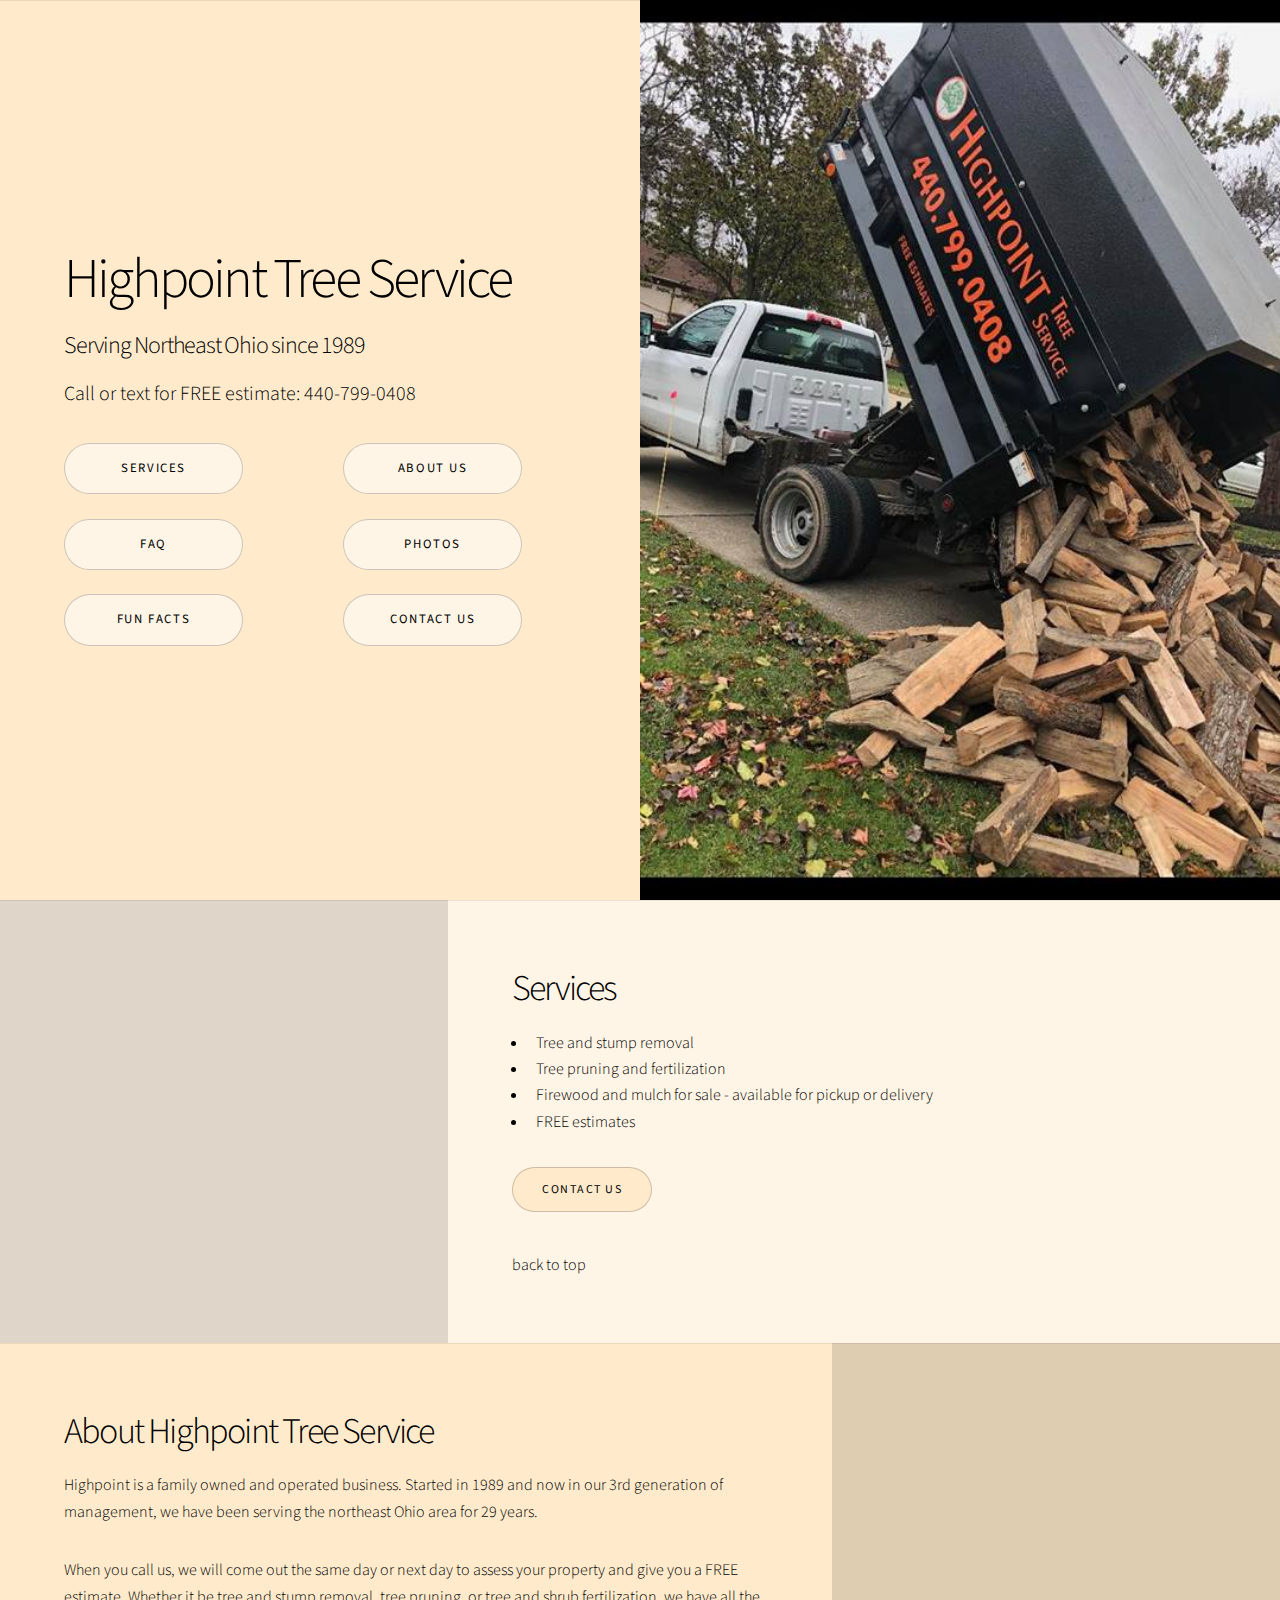
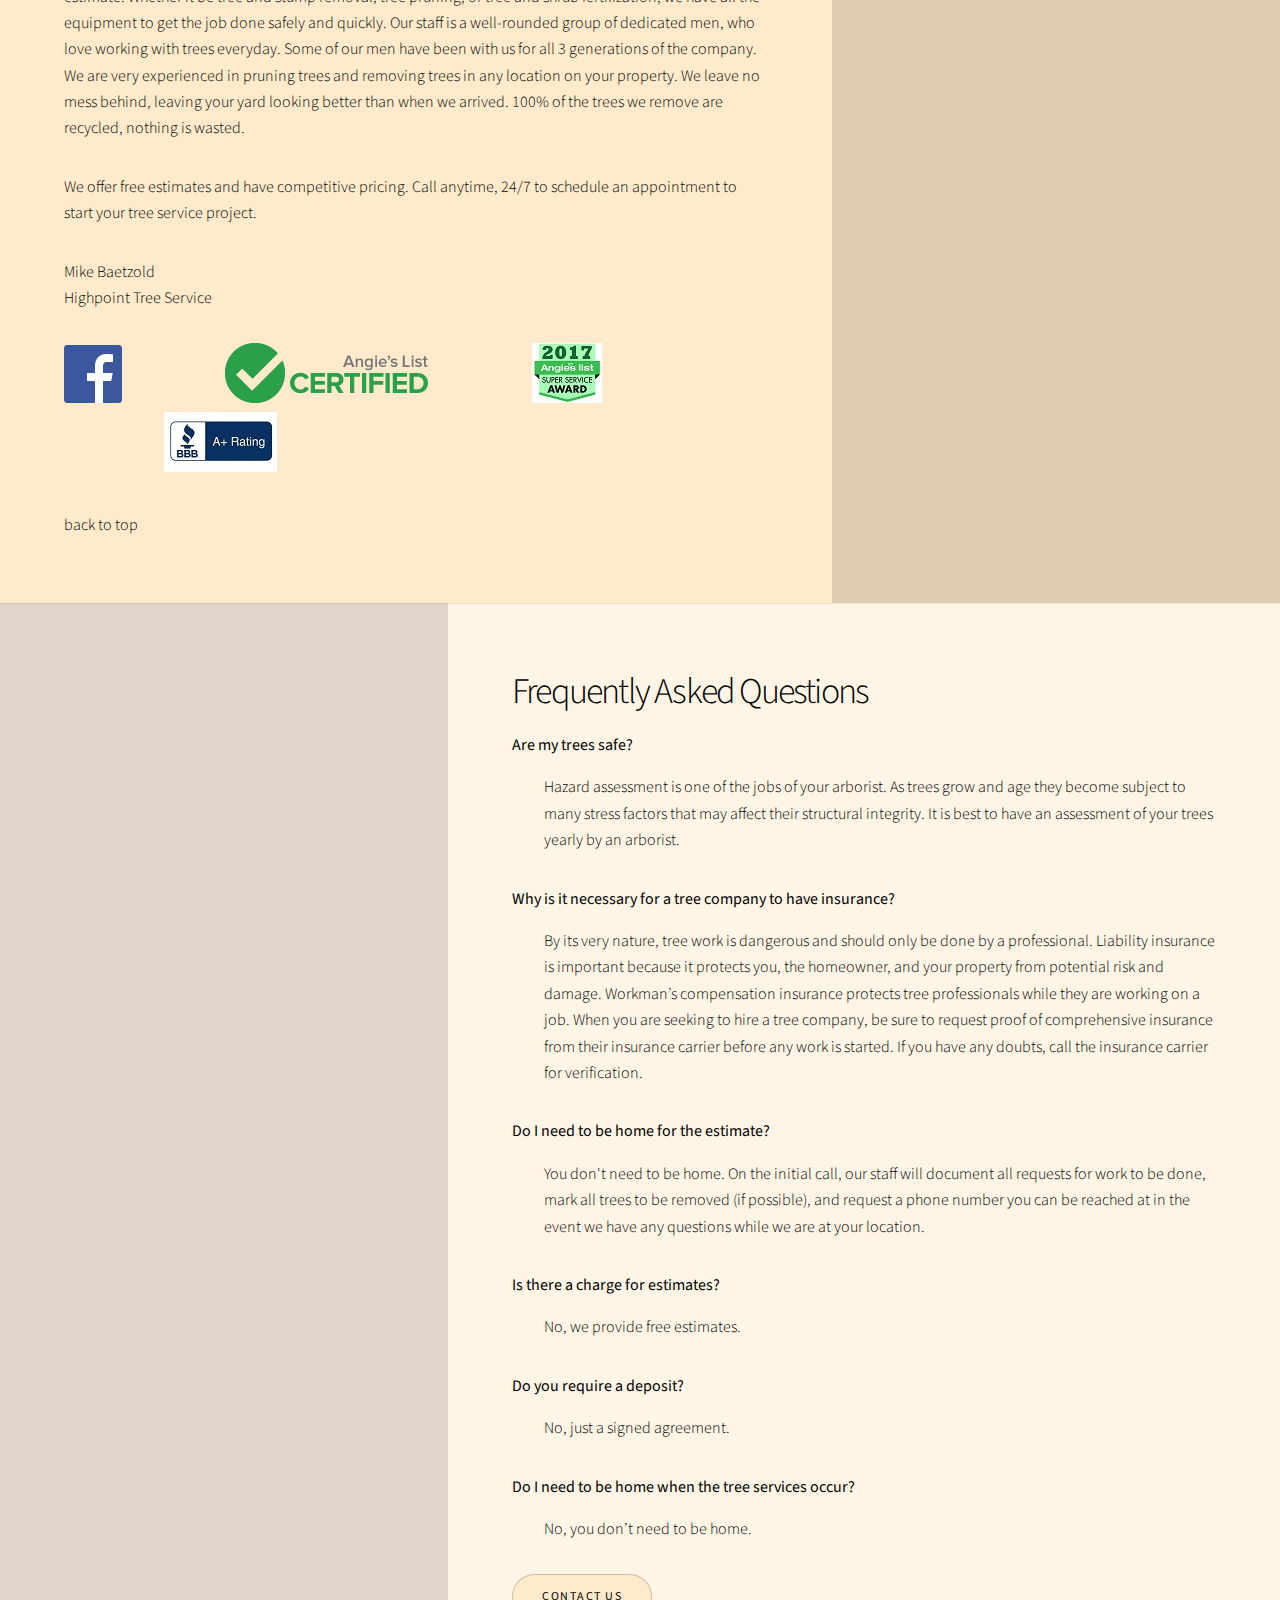
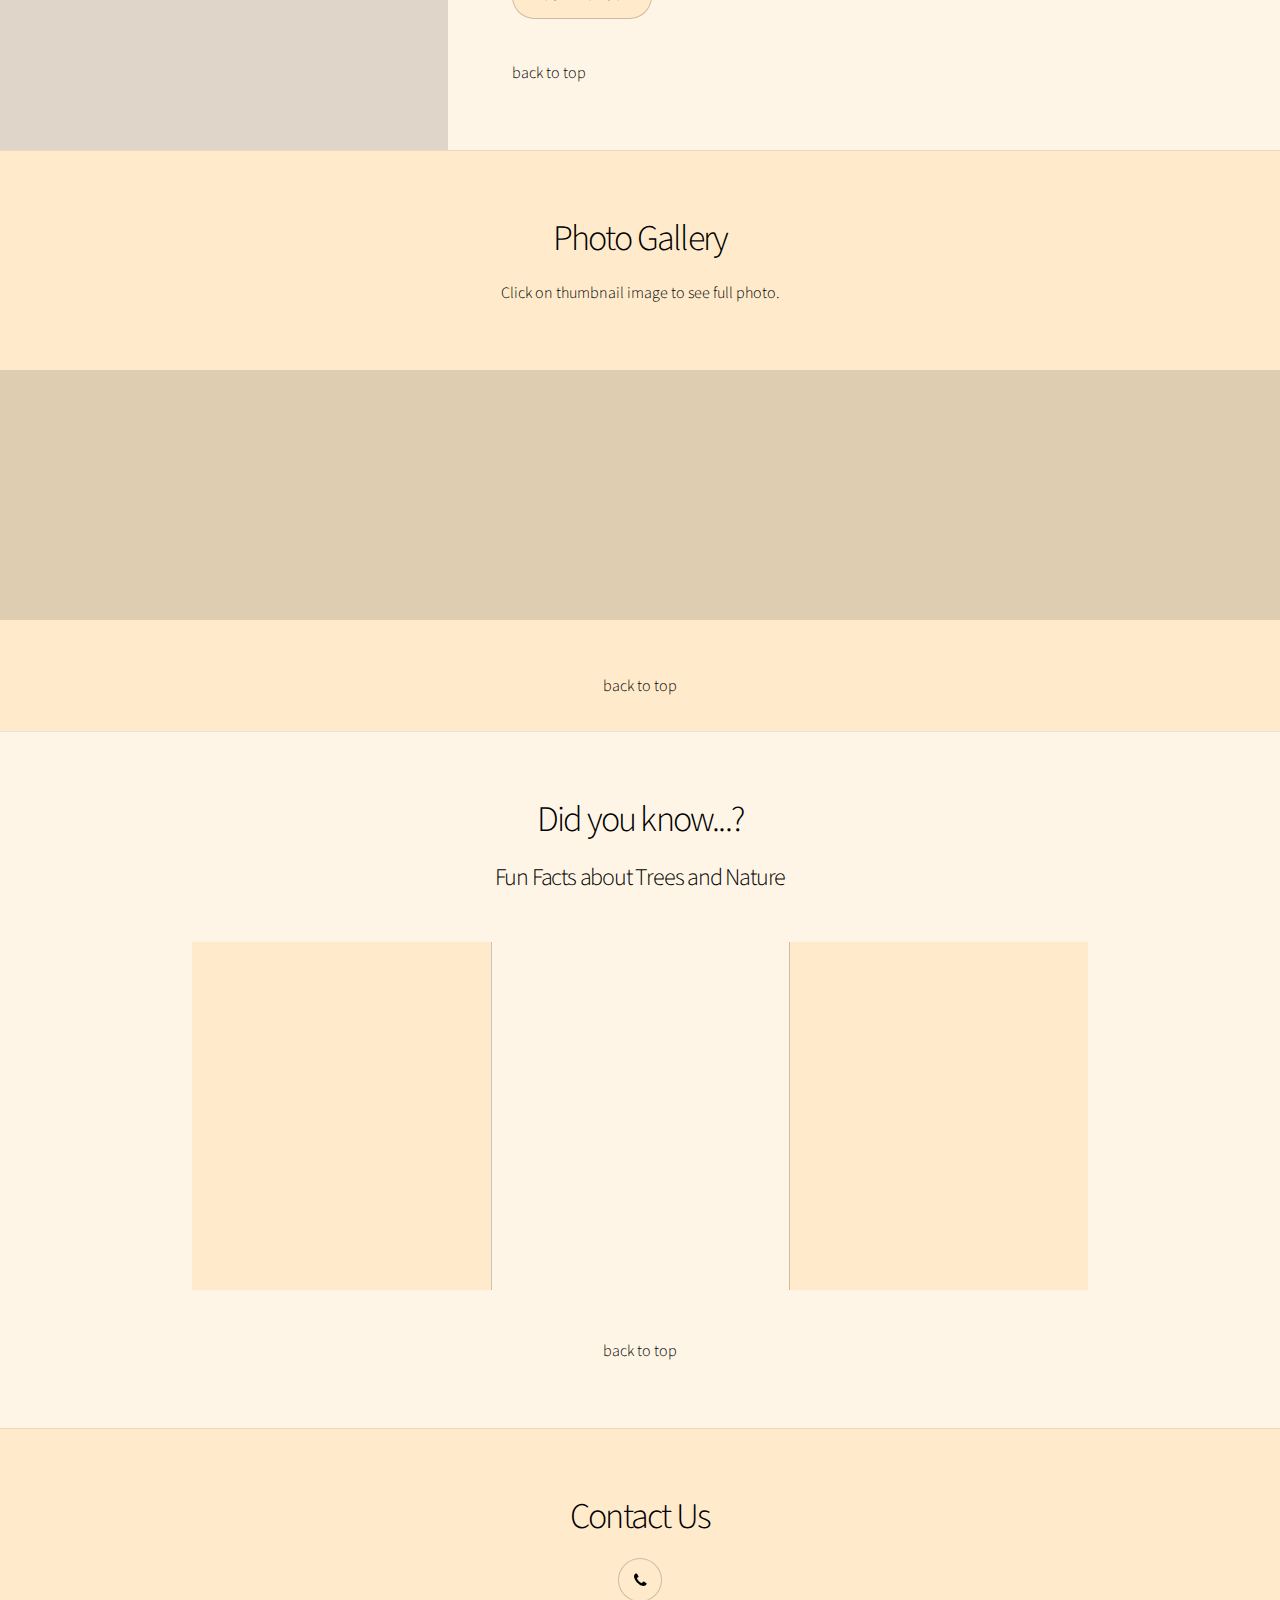
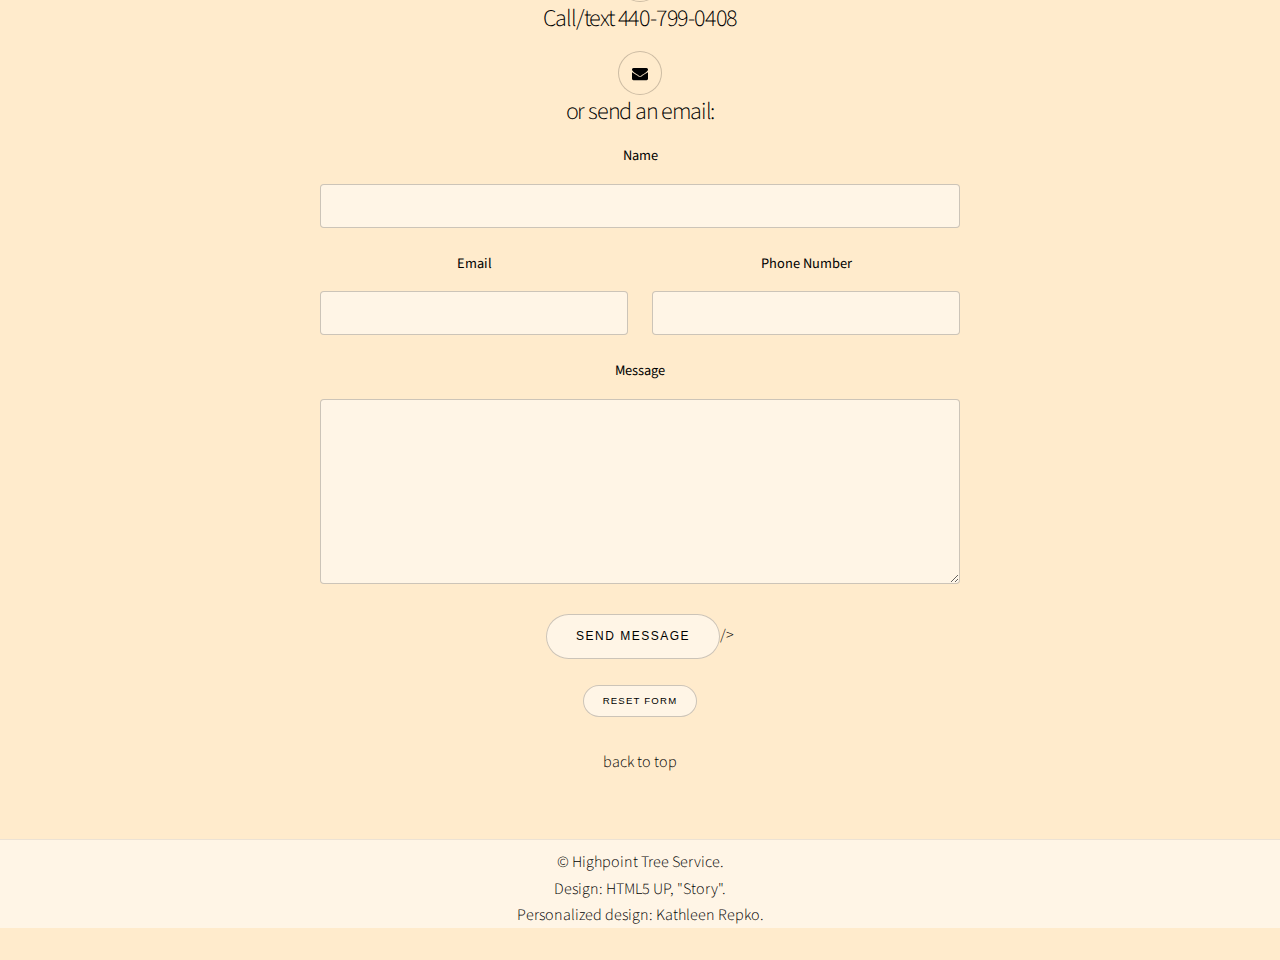
==== commit 199a9c27: "Added JS to clear form after submitting." ====
--- a/HighPoint1/index.html
+++ b/HighPoint1/index.html
@@ -7,431 +7,598 @@
 <html>
 <head>
     <link rel="icon" href="images/if_tree-1_103225.ico" />
-    <title>Highpoint Tree Service</title>
+    <title>Highpoint Tree Service - Cleveland</title>
     <meta charset="utf-8" />
     <meta name="viewport" content="width=device-width, initial-scale=1" />
+    <meta name="keywords" content="Highpoint Tree Service, Highpoint, tree service, tree removal, stump removal, tree pruning, tree trimming, tree fertilization, mulch, firewood, free estimate, Cleveland, northeast Ohio"/>
+    <meta name="description" contents="Family-owned and operated, serving Northeast Ohio since 1989, Highpoint Tree Service offers tree & stump removal, pruning, and fertilization services, as well as firewood and mulch for sale. Call or text for a free estimate."/>
     <link rel="stylesheet" href="assets/css/main.css" />
     <link rel="stylesheet" href="assets/css/secondary.css"/>
 </head>
-    <body>
-
-        <!-- Wrapper -->
-        <div id="wrapper" class="divided">
-
-            <!-- BANNER -->
-            <a name="top"></a>
-            <section class="banner style1 orient-left content-align-left image-position-right fullscreen onload-image-fade-in onload-content-fade-right">
-                <div class="content">
-                    <h1>Highpoint Tree Service</h1>
-                    <h3>Serving Northeast Ohio since 1989</h3>
-                    <p class="major">Call or text: 440-799-0408</p>
-                    <ul class="actions vertical">
-                        <li><a href="#services" class="button big wide smooth-scroll-middle backgroundLight">Services</a><span><a href="#about" class="button big wide smooth-scroll-middle backgroundLight" id="tabButton">About Us</a></span></li>
-                        <li><a href="#faq" class="button big wide smooth-scroll-middle backgroundLight">FAQ</a><span><a href="#photos" class="button big wide smooth-scroll-middle backgroundLight" id="tabButton">Photos</a></span></li>
-                        <li><a href="#funFacts" class="button big wide smooth-scroll-middle backgroundLight">Fun Facts</a><span><a href="#contact" class="button big wide smooth-scroll-middle backgroundLight" id="tabButton">Contact Us</a></span></li>
+<body>
+
+    <!-- Wrapper -->
+    <div id="wrapper" class="divided">
+
+        <!-- BANNER -->
+        <a name="top"></a>
+        <section class="banner style1 orient-left content-align-left image-position-right fullscreen onload-image-fade-in onload-content-fade-right">
+            <div class="content">
+                <h1>Highpoint Tree Service</h1>
+                <h3>Serving Northeast Ohio since 1989</h3>
+                <p class="major">Call or text for FREE estimate: 440-799-0408</p>
+                <ul class="actions vertical">
+                    <li><a href="#services" class="button big wide smooth-scroll-middle backgroundLight">Services</a><span><a href="#about" class="button big wide smooth-scroll-middle backgroundLight" id="tabButton">About Us</a></span></li>
+                    <li><a href="#faq" class="button big wide smooth-scroll-middle backgroundLight">FAQ</a><span><a href="#photos" class="button big wide smooth-scroll-middle backgroundLight" id="tabButton">Photos</a></span></li>
+                    <li><a href="#funFacts" class="button big wide smooth-scroll-middle backgroundLight">Fun Facts</a><span><a href="#contact" class="button big wide smooth-scroll-middle backgroundLight" id="tabButton">Contact Us</a></span></li>
+                </ul>
+            </div>
+            <div class="image">
+                <img src="images/HP15.jpg" alt="Highpoint Tree Service truck dumping firewood" />
+            </div>
+        </section>
+
+        <!-- SERVICES -->
+        <a name="services"></a>
+        <section class="spotlight style1 orient-right content-align-left image-position-center onscroll-image-fade-in backgroundLight" id="first">
+            <div class="content">
+                <h2>Services</h2>
+                <ul>
+                    <li>Tree and stump removal</li>
+                    <li>Tree pruning and fertilization</li>
+                    <li>Firewood and mulch for sale - available for pickup or delivery</li>
+                    <li>FREE estimates</li>
+                </ul>
+                <ul class="actions vertical">
+                    <li><a href="#contact" class="button backgroundMedium">Contact Us</a></li>
+                    <!--<li><a href="#top" class="button small special">Back to Top</a></li>-->
+                </ul>
+                <p><a href="#top">back to top</a></p>
+            </div>
+            <div class="image">
+                <img src="images/HP12c2.jpg" alt="Highpoint Tree Service stump grinder" />
+            </div>
+        </section>
+
+        <!-- ABOUT -->
+        <a name="about"></a>
+        <section class="spotlight style1 orient-left content-align-left image-position-center onscroll-image-fade-in">
+            <div class="content">
+                <h2>About Highpoint Tree Service</h2>
+                <p>
+                    Highpoint is a family owned and operated business. Started in 1989 and now in our 3rd generation of management, we have been serving the northeast Ohio area for 29 years.
+                </p>
+                <p>
+                    When you call us, we will come out the same day or next day to assess your property and give you a FREE estimate. Whether it be tree and stump removal, tree pruning, or tree and shrub fertilization, we have all the equipment to get the job done safely and quickly. Our staff is a well-rounded group of dedicated men, who love working with trees everyday. Some of our men have been with us for all 3 generations of the company. We are very experienced in pruning trees and removing trees in any location on your property. We leave no mess behind, leaving your yard looking better than when we arrived. 100% of the trees we remove are recycled, nothing is wasted.
+                </p>
+                <p>
+                    We offer free estimates and have competitive pricing. Call anytime, 24/7 to schedule an appointment to start your tree service project.
+                </p>
+                <p>
+                    Mike Baetzold<br />Highpoint Tree Service
+                </p>
+                <ul class="actions vertical">
+                    <li>
+                        <a href="https://www.facebook.com/Highpoint-Tree-Service-577603295726928/" target="_blank"><img src="images/FB-f-Logo__blue_58.png" alt="Facebook logo"></a>
+                        <span><a href="https://member.angieslist.com/member/store/10371118?ref=search&categoryId=126" target="_blank"><img src="images/certified-badge-md.png" alt="Angie's List Certified" id="tabButton" /></a></span>
+                        <span><a href="https://member.angieslist.com/member/store/10371118?ref=search&categoryId=126" target="_blank"><img src="images/AngieSSA2017-2.jpg" alt="Angie's List Super Service Award 2017" id="tabButton" /></a></span>
+                        <span><a href="https://www.bbb.org/cleveland/business-reviews/tree-service/highpoint-tree-service-in-cleveland-oh-34000604" target="_blank"><img src="images/bbb_a_rating_logo-2.jpg" alt="BBB A+ rating" id="tabButton" /></a></span>
+                </ul>
+                <p><a href="#top">back to top</a></p>
+            </div>
+            <div class="image">
+                <img src="images/HP13.jpg" alt="Highpoint Tree Service bucket truck" />
+            </div>
+        </section>
+
+        <!-- FAQ -->
+        <a name="faq"></a>
+        <section class="spotlight style1 orient-right content-align-left image-position-center onscroll-image-fade-in backgroundLight">
+            <div class="content">
+                <h2>Frequently Asked Questions</h2>
+                <dl>
+                    <dt>Are my trees safe? </dt>
+                    <dd>Hazard assessment is one of the jobs of your arborist. As trees grow and age they become subject to many stress factors that may affect their structural integrity. It is best to have an assessment of your trees yearly by an arborist.</dd>
+                </dl>
+                <dl>
+                    <dt>Why is it necessary for a tree company to have insurance?</dt>
+                    <dd>By its very nature, tree work is dangerous and should only be done by a professional. Liability insurance is important because it protects you, the homeowner, and your property from potential risk and damage. Workman’s compensation insurance protects tree professionals while they are working on a job. When you are seeking to hire a tree company, be sure to request proof of comprehensive insurance from their insurance carrier before any work is started. If you have any doubts, call the insurance carrier for verification.</dd>
+                </dl>
+                <dl>
+                    <dt>Do I need to be home for the estimate?</dt>
+                    <dd>You don't need to be home. On the initial call, our staff will document all requests for work to be done, mark all trees to be removed (if possible), and request a phone number you can be reached at in the event we have any questions while we are at your location.</dd>
+                </dl>
+                <dl>
+                    <dt>Is there a charge for estimates?</dt>
+                    <dd>No, we provide free estimates.</dd>
+                </dl>
+                <dl>
+                    <dt>Do you require a deposit?</dt>
+                    <dd>No, just a signed agreement.</dd>
+                </dl>
+                <dl>
+                    <dt>Do I need to be home when  the tree services occur?</dt>
+                    <dd>No, you don’t need to be home.</dd>
+                </dl>
+                <ul class="actions vertical">
+                    <li><a href="#contact" class="button backgroundMedium">Contact Us</a></li>
+                </ul>
+                <p><a href="#top">back to top</a></p>
+            </div>
+            <div class="image">
+                <img src="images/HP01.jpg" alt="Highpoint Tree Service bucket truck" />
+            </div>
+        </section>
+
+        <!-- PHOTOS -->
+        <a name="photos"></a>
+        <section class="wrapper style1 align-center">
+            <div class="inner">
+                <h2>Photo Gallery</h2>
+                <p>Click on thumbnail image to see full photo.</p>
+            </div>
+
+            <!-- Gallery -->
+            <div class="gallery style2 medium lightbox onscroll-fade-in">
+                <article>
+                    <a href="images/HighpointSign.png" class="image">
+                        <!-- photo #1 -->
+                        <img src="images/HighpointSignThumb.png" alt="photo #1" />
+                    </a>
+                    <div class="caption">
+                        <!--<h3>Ipsum Dolor</h3>
+                        <p>Lorem ipsum dolor amet, consectetur magna etiam elit. Etiam sed ultrices.</p>-->
+                        <ul class="actions">
+                            <li><span class="button small">See Full Photo</span></li>
+                        </ul>
+                    </div>
+                </article>
+                <article>
+                    <a href="images/HP02.jpg" class="image">
+                        <!-- photo #2 -->
+                        <img src="images/HP02t2.jpg" alt="photo #2" />
+                    </a>
+                    <div class="caption">
+                        <!--<h3>Ipsum Dolor</h3>
+                        <p>Lorem ipsum dolor amet, consectetur magna etiam elit. Etiam sed ultrices.</p>-->
+                        <ul class="actions">
+                            <li><span class="button small">See Full Photo</span></li>
+                        </ul>
+                    </div>
+                </article>
+                <article>
+                    <a href="images/HP03.jpg" class="image">
+                        <!-- photo #3 -->
+                        <img src="images/HP03t.jpg" alt="photo #3" />
+                    </a>
+                    <div class="caption">
+                        <!--<h3>Feugiat Lorem</h3>
+                        <p>Lorem ipsum dolor amet, consectetur magna etiam elit. Etiam sed ultrices.</p>-->
+                        <ul class="actions">
+                            <li><span class="button small">See Full Photo</span></li>
+                        </ul>
+                    </div>
+                </article>
+                <article>
+                    <a href="images/HP04.jpg" class="image">
+                        <!--photo #4-->
+                        <img src="images/HP04t.jpg" alt="photo #4" />
+                    </a>
+                    <div class="caption">
+                        <!--<h3>Magna Amet</h3>
+                        <p>Lorem ipsum dolor amet, consectetur magna etiam elit. Etiam sed ultrices.</p>-->
+                        <ul class="actions">
+                            <li><span class="button small">See Full Photo</span></li>
+                        </ul>
+                    </div>
+                </article>
+                <article>
+                    <a href="images/HP05.jpg" class="image">
+                        <!--photo #5-->
+                        <img src="images/HP05t.jpg" alt="photo #5" />
+                    </a>
+                    <div class="caption">
+                        <!--<h3>Sed Tempus</h3>
+                        <p>Lorem ipsum dolor amet, consectetur magna etiam elit. Etiam sed ultrices.</p>-->
+                        <ul class="actions">
+                            <li><span class="button small">See Full Photo</span></li>
+                        </ul>
+                    </div>
+                </article>
+                <article>
+                    <a href="images/HP06.jpg" class="image">
+                        <!--photo #6-->
+                        <img src="images/HP06t.jpg" alt="photo #6" />
+                    </a>
+                    <div class="caption">
+                        <!--<h3>Ultrices Magna</h3>
+                        <p>Lorem ipsum dolor amet, consectetur magna etiam elit. Etiam sed ultrices.</p>-->
+                        <ul class="actions">
+                            <li><span class="button small">See Full Photo</span></li>
+                        </ul>
+                    </div>
+                </article>
+                <article>
+                    <a href="images/HP07.jpg" class="image">
+                        <!--photo #7-->
+                        <img src="images/HP07t.jpg" alt="photo #7" />
+                    </a>
+                    <div class="caption">
+                        <!--<h3>Sed Tempus</h3>
+                        <p>Lorem ipsum dolor amet, consectetur magna etiam elit. Etiam sed ultrices.</p>-->
+                        <ul class="actions">
+                            <li><span class="button small">See Full Photo</span></li>
+                        </ul>
+                    </div>
+                </article>
+                <article>
+                    <a href="images/HP08.jpg" class="image">
+                        <!--photo #8-->
+                        <img src="images/HP08t.jpg" alt="photo #8" />
+                    </a>
+                    <div class="caption">
+                        <!--<h3>Ipsum Lorem</h3>
+                        <p>Lorem ipsum dolor amet, consectetur magna etiam elit. Etiam sed ultrices.</p>-->
+                        <ul class="actions">
+                            <li><span class="button small">See Full Photo</span></li>
+                        </ul>
+                    </div>
+                </article>
+                <article>
+                    <a href="images/HP09.jpg" class="image">
+                        <!--photo #9-->
+                        <img src="images/HP09t.jpg" alt="photo #9" />
+                    </a>
+                    <div class="caption">
+                        <!--<h3>Magna Risus</h3>
+                        <p>Lorem ipsum dolor amet, consectetur magna etiam elit. Etiam sed ultrices.</p>-->
+                        <ul class="actions">
+                            <li><span class="button small">See Full Photo</span></li>
+                        </ul>
+                    </div>
+                </article>
+                <article>
+                    <a href="images/HP10.jpg" class="image">
+                        <!--photo #10-->
+                        <img src="images/HP10t.jpg" alt="photo #10" />
+                    </a>
+                    <div class="caption">
+                        <!--<h3>Tempus Dolor</h3>
+                        <p>Lorem ipsum dolor amet, consectetur magna etiam elit. Etiam sed ultrices.</p>-->
+                        <ul class="actions">
+                            <li><span class="button small">See Full Photo</span></li>
+                        </ul>
+                    </div>
+                </article>
+                <article>
+                    <a href="images/HP11.jpg" class="image">
+                        <!--photo #11-->
+                        <img src="images/HP11t.jpg" alt="photo #11" />
+                    </a>
+                    <div class="caption">
+                        <!--<h3>Sed Etiam</h3>
+                        <p>Lorem ipsum dolor amet, consectetur magna etiam elit. Etiam sed ultrices.</p>-->
+                        <ul class="actions">
+                            <li><span class="button small">See Full Photo</span></li>
+                        </ul>
+                    </div>
+                </article>
+                <article>
+                    <a href="images/HP14.jpg" class="image">
+                        <!--photo #12-->
+                        <img src="images/HP14t.jpg" alt="photo #12" />
+                    </a>
+                    <div class="caption">
+                        <!--<h3>Magna Lorem</h3>
+                        <p>Lorem ipsum dolor amet, consectetur magna etiam elit. Etiam sed ultrices.</p>-->
+                        <ul class="actions">
+                            <li><span class="button small">See Full Photo</span></li>
+                        </ul>
+                    </div>
+                </article>
+                <article>
+                    <a href="images/HP17.jpg" class="image">
+                        <!--photo #13-->
+                        <img src="images/HP17t.jpg" alt="photo #13" />
+                    </a>
+                    <div class="caption">
+                        <!--<h3>Ipsum Dolor</h3>
+                        <p>Lorem ipsum dolor amet, consectetur magna etiam elit. Etiam sed ultrices.</p>-->
+                        <ul class="actions">
+                            <li><span class="button small">See Full Photo</span></li>
+                        </ul>
+                    </div>
+                </article>
+                <article>
+                    <a href="images/HP18.jpg" class="image">
+                        <!--photo #14-->
+                        <img src="images/HP18t.jpg" alt="photo #14" />
+                    </a>
+                    <div class="caption">
+                        <!--<h3>Ipsum Dolor</h3>
+                        <p>Lorem ipsum dolor amet, consectetur magna etiam elit. Etiam sed ultrices.</p>-->
+                        <ul class="actions">
+                            <li><span class="button small">See Full Photo</span></li>
+                        </ul>
+                    </div>
+                </article>
+                <article>
+                    <a href="images/HP19.jpg" class="image">
+                        <!--photo #15-->
+                        <img src="images/HP19t.jpg" alt="photo #15" />
+                    </a>
+                    <div class="caption">
+                        <!--<h3>Ipsum Dolor</h3>
+                        <p>Lorem ipsum dolor amet, consectetur magna etiam elit. Etiam sed ultrices.</p>-->
+                        <ul class="actions">
+                            <li><span class="button small">See Full Photo</span></li>
+                        </ul>
+                    </div>
+                </article>
+                <article>
+                    <a href="images/HP20.jpg" class="image">
+                        <!--photo #16-->
+                        <img src="images/HP20t.jpg" alt="photo #16" />
+                    </a>
+                    <div class="caption">
+                        <!--<h3>Ipsum Dolor</h3>
+                        <p>Lorem ipsum dolor amet, consectetur magna etiam elit. Etiam sed ultrices.</p>-->
+                        <ul class="actions">
+                            <li><span class="button small">See Full Photo</span></li>
+                        </ul>
+                    </div>
+                </article>
+                <article>
+                    <a href="images/HP21.jpg" class="image">
+                        <!--photo #17-->
+                        <img src="images/HP21t.jpg" alt="photo #17" />
+                    </a>
+                    <div class="caption">
+                        <!--<h3>Ipsum Dolor</h3>
+                        <p>Lorem ipsum dolor amet, consectetur magna etiam elit. Etiam sed ultrices.</p>-->
+                        <ul class="actions">
+                            <li><span class="button small">See Full Photo</span></li>
+                        </ul>
+                    </div>
+                </article>
+                <article>
+                    <a href="images/HP22.jpg" class="image">
+                        <!--photo #18-->
+                        <img src="images/HP22t.jpg" alt="photo #18" />
+                    </a>
+                    <div class="caption">
+                        <!--<h3>Ipsum Dolor</h3>
+                        <p>Lorem ipsum dolor amet, consectetur magna etiam elit. Etiam sed ultrices.</p>-->
+                        <ul class="actions">
+                            <li><span class="button small">See Full Photo</span></li>
+                        </ul>
+                    </div>
+                </article>
+                <article>
+                    <a href="images/HP23.jpg" class="image">
+                        <!--photo #19-->
+                        <img src="images/HP23t.jpg" alt="photo #19" />
+                    </a>
+                    <div class="caption">
+                        <!--<h3>Ipsum Dolor</h3>
+                        <p>Lorem ipsum dolor amet, consectetur magna etiam elit. Etiam sed ultrices.</p>-->
+                        <ul class="actions">
+                            <li><span class="button small">See Full Photo</span></li>
+                        </ul>
+                    </div>
+                </article>
+                <article>
+                    <a href="images/HP24.jpg" class="image">
+                        <!--photo #20-->
+                        <img src="images/HP24t.jpg" alt="photo #20" />
+                    </a>
+                    <div class="caption">
+                        <!--<h3>Ipsum Dolor</h3>
+                        <p>Lorem ipsum dolor amet, consectetur magna etiam elit. Etiam sed ultrices.</p>-->
+                        <ul class="actions">
+                            <li><span class="button small">See Full Photo</span></li>
+                        </ul>
+                    </div>
+                </article>
+                <article>
+                    <a href="images/HP26.jpg" class="image">
+                        <!--photo #21-->
+                        <img src="images/HP26t.jpg" alt="photo #21" />
+                    </a>
+                    <div class="caption">
+                        <!--<h3>Ipsum Dolor</h3>
+                        <p>Lorem ipsum dolor amet, consectetur magna etiam elit. Etiam sed ultrices.</p>-->
+                        <ul class="actions">
+                            <li><span class="button small">See Full Photo</span></li>
+                        </ul>
+                    </div>
+                </article>
+                <article>
+                    <a href="images/HP27.jpg" class="image">
+                        <!--photo #22-->
+                        <img src="images/HP27t.jpg" alt="photo #22" />
+                    </a>
+                    <div class="caption">
+                        <!--<h3>Ipsum Dolor</h3>
+                        <p>Lorem ipsum dolor amet, consectetur magna etiam elit. Etiam sed ultrices.</p>-->
+                        <ul class="actions">
+                            <li><span class="button small">See Full Photo</span></li>
+                        </ul>
+                    </div>
+                </article>
+                <article>
+                    <a href="images/HP28.jpg" class="image">
+                        <!--photo #23-->
+                        <img src="images/HP28t.jpg" alt="photo #23" />
+                    </a>
+                    <div class="caption">
+                        <!--<h3>Ipsum Dolor</h3>
+                        <p>Lorem ipsum dolor amet, consectetur magna etiam elit. Etiam sed ultrices.</p>-->
+                        <ul class="actions">
+                            <li><span class="button small">See Full Photo</span></li>
+                        </ul>
+                    </div>
+                </article>
+            </div>
+            <br />
+            <br />
+            <p><a href="#top">back to top</a></p>
+        </section>
+
+        <!-- FUN FACTS -->
+        <a name="funFacts"></a>
+        <section class="wrapper style1 align-center backgroundLight">
+            <div class="inner">
+                <h2>Did you know...?</h2>
+                <h3>Fun Facts about Trees and Nature</h3>
+                <div class="items style1 medium onscroll-fade-in">
+                    <section class="backgroundMedium">
+                        <span class="icon style2 major fa-tree"></span>
+                        <h3>Pine Trees...</h3>
+                        <p>...grow on six of seven continents, with Antarctica being the only one left out.</p>
+                    </section>
+                    <section>
+                        <span class="icon style2 major fa-area-chart"></span>
+                        <h3>Energy Savings</h3>
+                        <p>
+                            Strategically planting trees and shrubs can save you up to 25 percent on your energy bills. <br />Not only do they provide shade in the summer, but serve as a windbreak in the winter, too.
+                        </p>
+                    </section>
+                    <section class="backgroundMedium">
+                        <span class="icon style2 major fa-paper-plane"></span>
+                        <h3>Blowin' in the Wind</h3>
+                        <p>Wind-blown cottonwood seeds can stay airborne for days before they land. In fact, they can fly longer than any other kind of tree seeds.</p>
+                    </section>
+                    <!--<section>
+                        <span class="icon style2 major fa-wifi"></span>
+                        <h3>Amet</h3>
+                        <p>Lorem ipsum dolor sit amet, consectetur adipiscing elit. Morbi dui turpis, cursus eget orci amet aliquam congue semper. Etiam eget ultrices risus nec tempor elit.</p>
+                    </section>
+                    <section class="backgroundMedium">
+                        <span class="icon style2 major fa-cog"></span>
+                        <h3>Magna</h3>
+                        <p>Lorem ipsum dolor sit amet, consectetur adipiscing elit. Morbi dui turpis, cursus eget orci amet aliquam congue semper. Etiam eget ultrices risus nec tempor elit.</p>
+                    </section>
+                    <section>
+                        <span class="icon style2 major fa-paper-plane"></span>
+                        <h3>Tempus</h3>
+                        <p>Lorem ipsum dolor sit amet, consectetur adipiscing elit. Morbi dui turpis, cursus eget orci amet aliquam congue semper. Etiam eget ultrices risus nec tempor elit.</p>
+                    </section>
+                    <section class="backgroundMedium">
+                        <span class="icon style2 major fa-desktop"></span>
+                        <h3>Aliquam</h3>
+                        <p>Lorem ipsum dolor sit amet, consectetur adipiscing elit. Morbi dui turpis, cursus eget orci amet aliquam congue semper. Etiam eget ultrices risus nec tempor elit.</p>
+                    </section>
+                    <section>
+                        <span class="icon style2 major fa-refresh"></span>
+                        <h3>Elit</h3>
+                        <p>Lorem ipsum dolor sit amet, consectetur adipiscing elit. Morbi dui turpis, cursus eget orci amet aliquam congue semper. Etiam eget ultrices risus nec tempor elit.</p>
+                    </section>
+                    <section class="backgroundMedium">
+                        <span class="icon style2 major fa-hashtag"></span>
+                        <h3>Morbi</h3>
+                        <p>Lorem ipsum dolor sit amet, consectetur adipiscing elit. Morbi dui turpis, cursus eget orci amet aliquam congue semper. Etiam eget ultrices risus nec tempor elit.</p>
+                    </section>
+                    <section>
+                        <span class="icon style2 major fa-bolt"></span>
+                        <h3>Turpis</h3>
+                        <p>Lorem ipsum dolor sit amet, consectetur adipiscing elit. Morbi dui turpis, cursus eget orci amet aliquam congue semper. Etiam eget ultrices risus nec tempor elit.</p>
+                    </section>
+                    <section class="backgroundMedium">
+                        <span class="icon style2 major fa-envelope"></span>
+                        <h3>Ultrices</h3>
+                        <p>Lorem ipsum dolor sit amet, consectetur adipiscing elit. Morbi dui turpis, cursus eget orci amet aliquam congue semper. Etiam eget ultrices risus nec tempor elit.</p>
+                    </section>
+                    <section>
+                        <span class="icon style2 major fa-leaf"></span>
+                        <h3>Risus</h3>
+                        <p>Lorem ipsum dolor sit amet, consectetur adipiscing elit. Morbi dui turpis, cursus eget orci amet aliquam congue semper. Etiam eget ultrices risus nec tempor elit.</p>
+                    </section>-->
+                </div>
+                <p><a href="#top">back to top</a></p>
+            </div>
+        </section>
+
+        <!-- CONTACT -->
+        <a name="contact"></a>
+        <section class="wrapper style1 align-center">
+            <div class="inner medium">
+
+                <h2>Contact Us</h2>
+                <a class="icon style2 fa-phone"><span class="label">Phone</span></a>
+                <h3>Call/text 440-799-0408</h3>
+                <a class="icon style2 fa-envelope"><span class="label">Email</span></a>
+                <h3>or send an email:</h3>
+                <!--<form method="post" action="https://formspree.io/highpointtreemb@gmail.com">-->
+                <form method="post" action="https://formspree.io/kathleen.repko@gmail.com" target="_blank" name="contactForm"  >
+                    <div class="field">
+                        <label for="name">Name</label>
+                        <input type="text" name="name" class="backgroundLight" id="name" value="" required />
+                    </div>
+                    <div class="field half first">
+                        <label for="email">Email</label>
+                        <input type="email" name="email" class="backgroundLight" id="email" value="" required />
+                        <!-- This doesn't seem to change functionality, other than adding placeholder text. -->
+                        <!--<input type="text" name="_replyto" placeholder="Your email" />-->
+                    </div>
+                    <div class="field half">
+                        <label for="phone">Phone Number</label>
+                        <input type="tel" name="phone" class="backgroundLight" id="phone" value="" />
+                    </div>
+                    <div class="field">
+                        <label for="message">Message</label>
+                        <textarea name="message" class="backgroundLight" id="message" rows="6" required></textarea>
+                    </div>
+                    <ul class="actions">
+                        <li><button class="default backgroundLight" name="formSubmit" id="formSubmit" value="Send Message" onclick="submitClear()">Send Message</button>/></li>
+                        <!-- Test this when URL is up and running. It will redirect (?) from Formspree's thank you page. -->
+                        <!--<li><input type="hidden" name="_next" value="//HighPoint1/index.html" /></li>-->
                     </ul>
-                </div>
-                <div class="image">
-                    <img src="images/HP15.jpg" alt="" />
-                </div>
-            </section>
-
-            <!-- SERVICES -->
-            <a name="services"></a>
-            <section class="spotlight style1 orient-right content-align-left image-position-center onscroll-image-fade-in backgroundLight" id="first">
-                <div class="content">
-                    <h2>Services</h2>
-                    <ul>
-                        <li>Tree and stump removal</li>
-                        <li>Tree pruning and fertilization</li>
-                        <li>Firewood and mulch for sale - available for pickup or delivery</li>
-                        <li>FREE estimates</li>
-                    </ul>
-                    <ul class="actions vertical">
-                        <li><a href="#contact" class="button backgroundMedium">Contact Us</a></li>
-                        <!--<li><a href="#top" class="button small special">Back to Top</a></li>-->
-                    </ul>
-                    <p><a href="#top">back to top</a></p>
-                </div>
-                <div class="image">
-                    <img src="images/HP12c2.jpg" alt="" />
-                </div>
-            </section>
-
-            <!-- ABOUT -->
-            <a name="about"></a>
-            <section class="spotlight style1 orient-left content-align-left image-position-center onscroll-image-fade-in">
-                <div class="content">
-                    <h2>About Highpoint Tree Service</h2>
-                    <p>
-                        Highpoint is a family owned and operated business. Started in 1989 and now in our 3rd generation of management, we have been serving the northeast Ohio area for 29 years.
-                    </p>
-                    <p> When you call us, we will come out the same day or next day to assess your property and give you a FREE estimate. Whether it be tree and stump removal, tree pruning, or tree and shrub fertilization, we have all the equipment to get the job done safely and quickly. Our staff is a well-rounded group of dedicated men, who love working with trees everyday. Some of our men have been with us for all 3 generations of the company. We are very experienced in pruning trees and removing trees in any location on your property. We leave no mess behind, leaving your yard looking better than when we arrived. 100% of the trees we remove are recycled, nothing is wasted.
-                    </p>
-                    <p>    
-                    We offer free estimates and have competitive pricing. Call anytime, 24/7 to schedule an appointment to start your tree service project.
-                    </p>
-                    <p>
-                        Mike Baetzold<br/>Highpoint Tree Service
-                    </p>
-                    <ul class="actions vertical">
-                        <li><a href="https://www.facebook.com/Highpoint-Tree-Service-577603295726928/" target="_blank"><img src="images/FB-f-Logo__blue_58.png"></a>
-                        <span><a href="https://member.angieslist.com/member/store/10371118?ref=search&categoryId=126" target="_blank"><img src="images/certified-badge-md.png" id="tabButton" /></a></span>
-                        <span><a href="https://member.angieslist.com/member/store/10371118?ref=search&categoryId=126" target="_blank"><img src="images/AngieSSA2017-2.jpg" id="tabButton" /></a></span>
-                        <span><a href="https://www.bbb.org/cleveland/business-reviews/tree-service/highpoint-tree-service-in-cleveland-oh-34000604" target="_blank"><img src="images/bbb_a_rating_logo-2.jpg" id="tabButton" /></a></span>
-                    </ul>
-                    <p><a href="#top">back to top</a></p>
-                </div>
-                <div class="image">
-                    <img src="images/HP13.jpg" alt="" />
-                </div>
-            </section>
-
-            <!-- FAQ -->
-            <a name="faq"></a>
-            <section class="spotlight style1 orient-right content-align-left image-position-center onscroll-image-fade-in backgroundLight">
-                <div class="content">
-                    <h2>Frequently Asked Questions</h2>
-                    <dl>
-                        <dt>Are my trees safe? </dt>
-                        <dd>Hazard assessment is one of the jobs of your arborist. As trees grow and age they become subject to many stress factors that may affect their structural integrity. It is best to have an assessment of your trees yearly by an arborist.</dd>
-                    </dl>
-                    <dl>
-                        <dt>Why is it necessary for a tree company to have insurance?</dt>
-                        <dd>By its very nature, tree work is dangerous and should only be done by a professional. Liability insurance is important because it protects you, the homeowner, and your property from potential risk and damage. Workman’s compensation insurance protects tree professionals while they are working on a job. When you are seeking to hire a tree company, be sure to request proof of comprehensive insurance from their insurance carrier before any work is started. If you have any doubts, call the insurance carrier for verification.</dd>
-                    </dl>
-                    <dl>
-                        <dt>Do I need to be home for the estimate?</dt>
-                        <dd>You don't need to be home. On the initial call, our staff will document all requests for work to be done, mark all trees to be removed (if possible), and request a phone number you can be reached at in the event we have any questions while we are at your location.</dd>
-                    </dl>
-                    <dl>
-                        <dt>Is there a charge for estimates?</dt>
-                        <dd>No, we provide free estimates.</dd>
-                    </dl> 
-                    <dl>
-                        <dt>Do you require a deposit?</dt>
-                        <dd>No, just a signed agreement.</dd>
-                    </dl>
-                    <dl>
-                        <dt>Do I need to be home when  the tree services occur?</dt>
-                        <dd>No, you don’t need to be home.</dd>
-                    </dl>
-                    <ul class="actions vertical">
-                        <li><a href="#contact" class="button backgroundMedium">Contact Us</a></li>
-                    </ul>
-                    <p><a href="#top">back to top</a></p>
-                </div>
-                <div class="image">
-                    <img src="images/HP01.jpg" alt="" />
-                </div>
-            </section>
-
-            <!-- PHOTOS -->
-            <a name="photos"></a>
-            <section class="wrapper style1 align-center">
-                <div class="inner">
-                    <h2>Photo Gallery</h2>
-                    <p>Click on thumbnail image to see full photo.</p>
-                </div>
-
-                <!-- Gallery -->
-                <div class="gallery style2 medium lightbox onscroll-fade-in">
-                    <article>
-                        <a href="images/HP02.jpg" class="image">
-                            <img src="images/HP02t2.jpg" alt="" />
-                        </a>
-                        <div class="caption">
-                            <!--<h3>Ipsum Dolor</h3>
-                            <p>Lorem ipsum dolor amet, consectetur magna etiam elit. Etiam sed ultrices.</p>-->
-                            <ul class="actions">
-                                <li><span class="button small">Enlarge Photo</span></li>
-                            </ul>
-                        </div>
-                    </article>
-                    <article>
-                        <a href="images/HP03.jpg" class="image">
-                            <img src="images/HP03t.jpg" alt="" />
-                        </a>
-                        <div class="caption">
-                            <!--<h3>Feugiat Lorem</h3>
-                            <p>Lorem ipsum dolor amet, consectetur magna etiam elit. Etiam sed ultrices.</p>-->
-                            <ul class="actions">
-                                <li><span class="button small">Enlarge Photo</span></li>
-                            </ul>
-                        </div>
-                    </article>
-                    <article>
-                        <a href="images/HP04.jpg" class="image">
-                            <img src="images/HP04t.jpg" alt="" />
-                        </a>
-                        <div class="caption">
-                            <!--<h3>Magna Amet</h3>
-                            <p>Lorem ipsum dolor amet, consectetur magna etiam elit. Etiam sed ultrices.</p>-->
-                            <ul class="actions">
-                                <li><span class="button small">Enlarge Photo</span></li>
-                            </ul>
-                        </div>
-                    </article>
-                    <article>
-                        <a href="images/HP05.jpg" class="image">
-                            <img src="images/HP05t.jpg" alt="" />
-                        </a>
-                        <div class="caption">
-                            <!--<h3>Sed Tempus</h3>
-                            <p>Lorem ipsum dolor amet, consectetur magna etiam elit. Etiam sed ultrices.</p>-->
-                            <ul class="actions">
-                                <li><span class="button small">Enlarge Photo</span></li>
-                            </ul>
-                        </div>
-                    </article>
-                    <article>
-                        <a href="images/HP06.jpg" class="image">
-                            <img src="images/HP06t.jpg" alt="" />
-                        </a>
-                        <div class="caption">
-                            <!--<h3>Ultrices Magna</h3>
-                            <p>Lorem ipsum dolor amet, consectetur magna etiam elit. Etiam sed ultrices.</p>-->
-                            <ul class="actions">
-                                <li><span class="button small">Enlarge Photo</span></li>
-                            </ul>
-                        </div>
-                    </article>
-                    <article>
-                        <a href="images/HP07.jpg" class="image">
-                            <img src="images/HP07t.jpg" alt="" />
-                        </a>
-                        <div class="caption">
-                            <!--<h3>Sed Tempus</h3>
-                            <p>Lorem ipsum dolor amet, consectetur magna etiam elit. Etiam sed ultrices.</p>-->
-                            <ul class="actions">
-                                <li><span class="button small">Enlarge Photo</span></li>
-                            </ul>
-                        </div>
-                    </article>
-                    <article>
-                        <a href="images/gallery/fulls/07.jpg" class="image">
-                            <img src="images/gallery/thumbs/07.jpg" alt="" />
-                        </a>
-                        <div class="caption">
-                            <!--<h3>Ipsum Lorem</h3>
-                            <p>Lorem ipsum dolor amet, consectetur magna etiam elit. Etiam sed ultrices.</p>-->
-                            <ul class="actions">
-                                <li><span class="button small">Enlarge Photo</span></li>
-                            </ul>
-                        </div>
-                    </article>
-                    <article>
-                        <a href="images/gallery/fulls/08.jpg" class="image">
-                            <img src="images/gallery/thumbs/08.jpg" alt="" />
-                        </a>
-                        <div class="caption">
-                            <!--<h3>Magna Risus</h3>
-                            <p>Lorem ipsum dolor amet, consectetur magna etiam elit. Etiam sed ultrices.</p>-->
-                            <ul class="actions">
-                                <li><span class="button small">Enlarge Photo</span></li>
-                            </ul>
-                        </div>
-                    </article>
-                    <article>
-                        <a href="images/gallery/fulls/09.jpg" class="image">
-                            <img src="images/gallery/thumbs/09.jpg" alt="" />
-                        </a>
-                        <div class="caption">
-                            <!--<h3>Tempus Dolor</h3>
-                            <p>Lorem ipsum dolor amet, consectetur magna etiam elit. Etiam sed ultrices.</p>-->
-                            <ul class="actions">
-                                <li><span class="button small">Enlarge Photo</span></li>
-                            </ul>
-                        </div>
-                    </article>
-                    <article>
-                        <a href="images/gallery/fulls/10.jpg" class="image">
-                            <img src="images/gallery/thumbs/10.jpg" alt="" />
-                        </a>
-                        <div class="caption">
-                            <!--<h3>Sed Etiam</h3>
-                            <p>Lorem ipsum dolor amet, consectetur magna etiam elit. Etiam sed ultrices.</p>-->
-                            <ul class="actions">
-                                <li><span class="button small">Enlarge Photo</span></li>
-                            </ul>
-                        </div>
-                    </article>
-                    <article>
-                        <a href="images/gallery/fulls/11.jpg" class="image">
-                            <img src="images/gallery/thumbs/11.jpg" alt="" />
-                        </a>
-                        <div class="caption">
-                            <!--<h3>Magna Lorem</h3>
-                            <p>Lorem ipsum dolor amet, consectetur magna etiam elit. Etiam sed ultrices.</p>-->
-                            <ul class="actions">
-                                <li><span class="button small">Enlarge Photo</span></li>
-                            </ul>
-                        </div>
-                    </article>
-                    <article>
-                        <a href="images/gallery/fulls/12.jpg" class="image">
-                            <img src="images/gallery/thumbs/12.jpg" alt="" />
-                        </a>
-                        <div class="caption">
-                            <!--<h3>Ipsum Dolor</h3>
-                            <p>Lorem ipsum dolor amet, consectetur magna etiam elit. Etiam sed ultrices.</p>-->
-                            <ul class="actions">
-                                <li><span class="button small">Enlarge Photo</span></li>
-                            </ul>
-                        </div>
-                    </article>
-                </div>
-                <br/>
-                <br/>
+                    <br />
+                    <div>
+                        <!-- This changes the subject line of the incoming email notification. -->
+                        <input type="hidden" name="_subject" value="New submission from HighPointTreeCLE contact form!" />
+                    </div>
+                    <div>
+                        <button class="small backgroundLight" type="reset" value="Reset">Reset Form</button>
+                    </div>
+
+                </form>
                 <p><a href="#top">back to top</a></p>
-            </section>
-
-            <!-- FUN FACTS -->
-            <a name="funFacts"></a>
-            <section class="wrapper style1 align-center backgroundLight">
-                <div class="inner">
-                    <h2>Did you know...?</h2>
-                    <h3>Fun Facts about Trees and Nature</h3>
-                    <div class="items style1 medium onscroll-fade-in">
-                        <section class="backgroundMedium">
-                            <span class="icon style2 major fa-tree"></span>
-                            <h3>Pine Trees...</h3>
-                            <p>...grow on six of seven continents, with Antarctica being the only one left out.</p>
-                        </section>
-                        <section>
-                            <span class="icon style2 major fa-area-chart"></span>
-                            <h3>Energy Savings</h3>
-                            <p>
-                                Strategically planting trees and shrubs can save you up to 25 percent on your energy bills. <br/>Not only do they provide shade in the summer, but serve as a windbreak in the winter, too.
-                            </p>
-                        </section>
-                        <section class="backgroundMedium">
-                            <span class="icon style2 major fa-paper-plane"></span>
-                            <h3>Blowin' in the Wind</h3>
-                            <p>Wind-blown cottonwood seeds can stay airborne for days before they land. In fact, they can fly longer than any other kind of tree seeds.</p>
-                        </section>
-                        <!--<section>
-                            <span class="icon style2 major fa-wifi"></span>
-                            <h3>Amet</h3>
-                            <p>Lorem ipsum dolor sit amet, consectetur adipiscing elit. Morbi dui turpis, cursus eget orci amet aliquam congue semper. Etiam eget ultrices risus nec tempor elit.</p>
-                        </section>
-                        <section>
-                            <span class="icon style2 major fa-cog"></span>
-                            <h3>Magna</h3>
-                            <p>Lorem ipsum dolor sit amet, consectetur adipiscing elit. Morbi dui turpis, cursus eget orci amet aliquam congue semper. Etiam eget ultrices risus nec tempor elit.</p>
-                        </section>
-                        <section>
-                            <span class="icon style2 major fa-paper-plane"></span>
-                            <h3>Tempus</h3>
-                            <p>Lorem ipsum dolor sit amet, consectetur adipiscing elit. Morbi dui turpis, cursus eget orci amet aliquam congue semper. Etiam eget ultrices risus nec tempor elit.</p>
-                        </section>
-                        <section>
-                            <span class="icon style2 major fa-desktop"></span>
-                            <h3>Aliquam</h3>
-                            <p>Lorem ipsum dolor sit amet, consectetur adipiscing elit. Morbi dui turpis, cursus eget orci amet aliquam congue semper. Etiam eget ultrices risus nec tempor elit.</p>
-                        </section>
-                        <section>
-                            <span class="icon style2 major fa-refresh"></span>
-                            <h3>Elit</h3>
-                            <p>Lorem ipsum dolor sit amet, consectetur adipiscing elit. Morbi dui turpis, cursus eget orci amet aliquam congue semper. Etiam eget ultrices risus nec tempor elit.</p>
-                        </section>
-                        <section>
-                            <span class="icon style2 major fa-hashtag"></span>
-                            <h3>Morbi</h3>
-                            <p>Lorem ipsum dolor sit amet, consectetur adipiscing elit. Morbi dui turpis, cursus eget orci amet aliquam congue semper. Etiam eget ultrices risus nec tempor elit.</p>
-                        </section>
-                        <section>
-                            <span class="icon style2 major fa-bolt"></span>
-                            <h3>Turpis</h3>
-                            <p>Lorem ipsum dolor sit amet, consectetur adipiscing elit. Morbi dui turpis, cursus eget orci amet aliquam congue semper. Etiam eget ultrices risus nec tempor elit.</p>
-                        </section>
-                        <section>
-                            <span class="icon style2 major fa-envelope"></span>
-                            <h3>Ultrices</h3>
-                            <p>Lorem ipsum dolor sit amet, consectetur adipiscing elit. Morbi dui turpis, cursus eget orci amet aliquam congue semper. Etiam eget ultrices risus nec tempor elit.</p>
-                        </section>
-                        <section>
-                            <span class="icon style2 major fa-leaf"></span>
-                            <h3>Risus</h3>
-                            <p>Lorem ipsum dolor sit amet, consectetur adipiscing elit. Morbi dui turpis, cursus eget orci amet aliquam congue semper. Etiam eget ultrices risus nec tempor elit.</p>
-                        </section>-->
-                    </div>
-                    <p><a href="#top">back to top</a></p>
-                </div>
-            </section>
-
-            <!-- CONTACT -->
-            <a name="contact"></a>
-            <section class="wrapper style1 align-center">
-                <div class="inner medium">
-
-                    <h2>Contact Us</h2>
-                    <a class="icon style2 fa-phone"><span class="label">Phone</span></a>
-                    <h3>Call/text 440-799-0408</h3>
-                    <a class="icon style2 fa-envelope"><span class="label">Email</span></a>
-                    <h3>or send an email:</h3>
-                    <!--<form method="post" action="https://formspree.io/highpointtreemb@gmail.com">-->
-                    <form method="post" action="https://formspree.io/kathleen.repko@gmail.com">
-                        <div class="field">
-                            <label for="name">Name</label>
-                            <input type="text" name="name" class="backgroundLight" id="name" value="" required />
-                        </div>
-                        <div class="field half first">
-                            <label for="email">Email</label>
-                            <input type="email" name="email" class="backgroundLight" id="email" value="" required />
-                            <!-- This doesn't seem to change functionality, other than adding placeholder text. -->
-                            <!--<input type="text" name="_replyto" placeholder="Your email" />-->
-                        </div>
-                        <div class="field half">
-                            <label for="phone">Phone Number</label>
-                            <input type="tel" name="phone" class="backgroundLight" id="phone" value="" />
-                        </div>
-                        <div class="field">
-                            <label for="message">Message</label>
-                            <textarea name="message" class="backgroundLight" id="message" rows="6" required></textarea>
-                        </div>
-                        <ul class="actions">
-                            <li><input type="submit" name="submit" class="backgroundLight" id="submit" value="Send Message" /></li>
-                            <!-- Test this when URL is up and running. -->
-                            <!--<li><input type="hidden" name="_next" value="//HighPoint1/index.html" /></li>-->
-                        </ul>
-                        <br/>
-                        <div>
-                            <!-- This changes the subject line of the incoming email notification. -->
-                            <input type="hidden" name="_subject" value="New submission!" />
-                        </div>
-                        <div>
-                            <button class="small backgroundLight" type="reset" value="Reset">Reset Form</button>
-                        </div>
-
-                    </form>
-                    <p><a href="#top">back to top</a></p>
-                </div>   
-            </section>
-
-            <!-- Footer -->
-            <footer class="wrapper style1 align-center backgroundLight">
-                <div class="inner" id="noPad">
-                    <!--<ul class="icons">
-                        <li><a href="#" class="icon style2 fa-twitter"><span class="label">twitter</span></a></li>
-                       
-                        <li><a href="#" class="icon style2 fa-instagram"><span class="label">instagram</span></a></li>
-                        <li><a href="#" class="icon style2 fa-linkedin"><span class="label">linkedin</span></a></li>
-                        
-                    </ul>-->
-                    <p>&copy; Highpoint Tree Service.<br />Design: <a href="https://html5up.net" target="_blank">HTML5 UP, "Story"</a>.<br />Personalized design: <a href="https://kathleenrepko.github.io" target="_blank">Kathleen Repko</a>.</p>
-                </div>
-            </footer>
-
-        </div>
-
-        <!-- Scripts -->
-        <script src="assets/js/jquery.min.js"></script>
-        <script src="assets/js/jquery.scrollex.min.js"></script>
-        <script src="assets/js/jquery.scrolly.min.js"></script>
-        <script src="assets/js/skel.min.js"></script>
-        <script src="assets/js/util.js"></script>
-        <script src="assets/js/main.js"></script>
-
-    </body>
+            </div>
+        </section>
+
+        <!-- Footer -->
+        <footer class="wrapper style1 align-center backgroundLight">
+            <div class="inner" id="noPad">
+                <!--<ul class="icons">
+                    <li><a href="#" class="icon style2 fa-twitter"><span class="label">twitter</span></a></li>
+
+                    <li><a href="#" class="icon style2 fa-instagram"><span class="label">instagram</span></a></li>
+                    <li><a href="#" class="icon style2 fa-linkedin"><span class="label">linkedin</span></a></li>
+
+                </ul>-->
+                <p>&copy; Highpoint Tree Service.<br />Design: <a href="https://html5up.net" target="_blank">HTML5 UP, "Story"</a>.<br />Personalized design: <a href="https://kathleenrepko.github.io" target="_blank">Kathleen Repko</a>.</p>
+            </div>
+        </footer>
+
+    </div>
+
+    <!-- Scripts -->
+    <script src="assets/js/jquery.min.js"></script>
+    <script src="assets/js/jquery.scrollex.min.js"></script>
+    <script src="assets/js/jquery.scrolly.min.js"></script>
+    <script src="assets/js/skel.min.js"></script>
+    <script src="assets/js/util.js"></script>
+    <script src="assets/js/main.js"></script>
+    <script>
+        function submitClear() {
+            var frm = document.getElementsByName('contactForm')[0];
+            frm.submit(); // Submit the form
+            frm.reset();  // Reset all form data
+            return false; // Prevent page refresh
+
+        }
+    </script>
+</body>
 </html>--- a/HighPoint1/assets/css/secondary.css
+++ b/HighPoint1/assets/css/secondary.css
@@ -20,4 +20,4 @@
 
 #noPad {
     padding: 10px 0 0 0;
-}+}
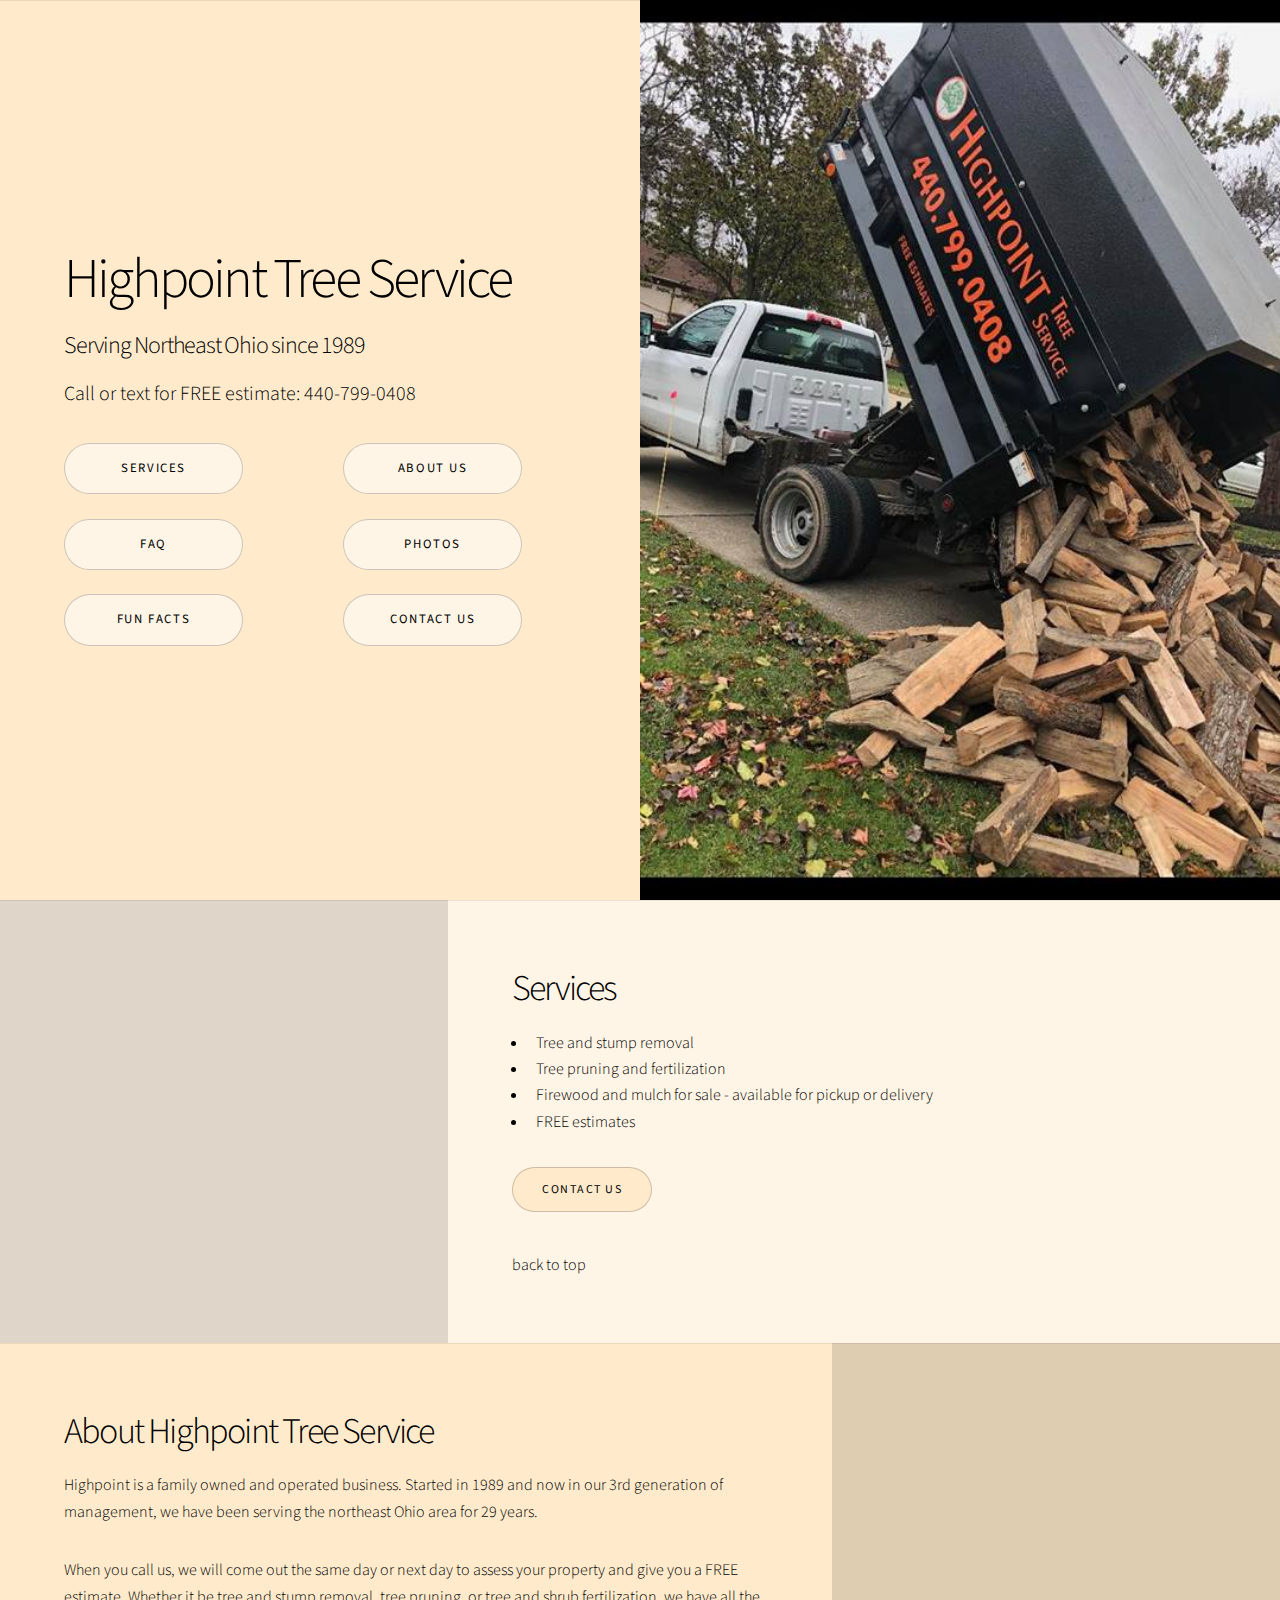
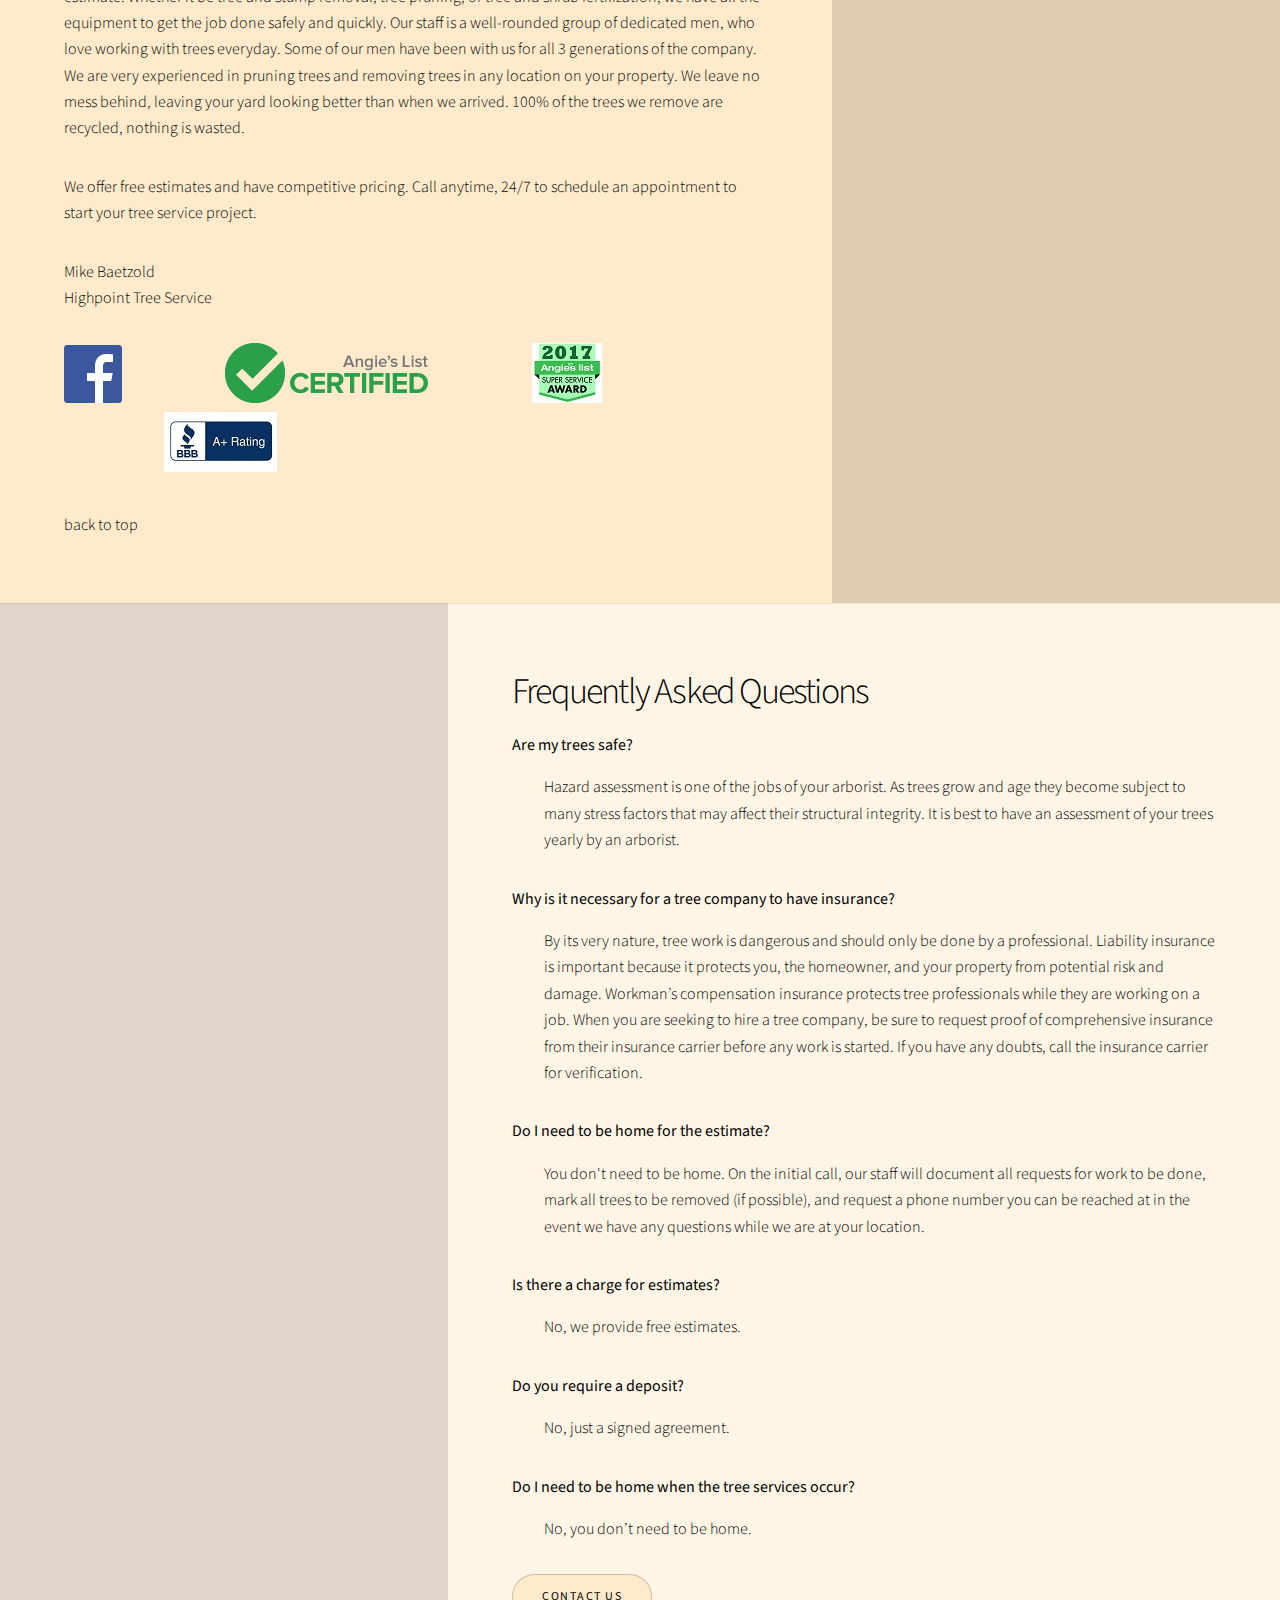
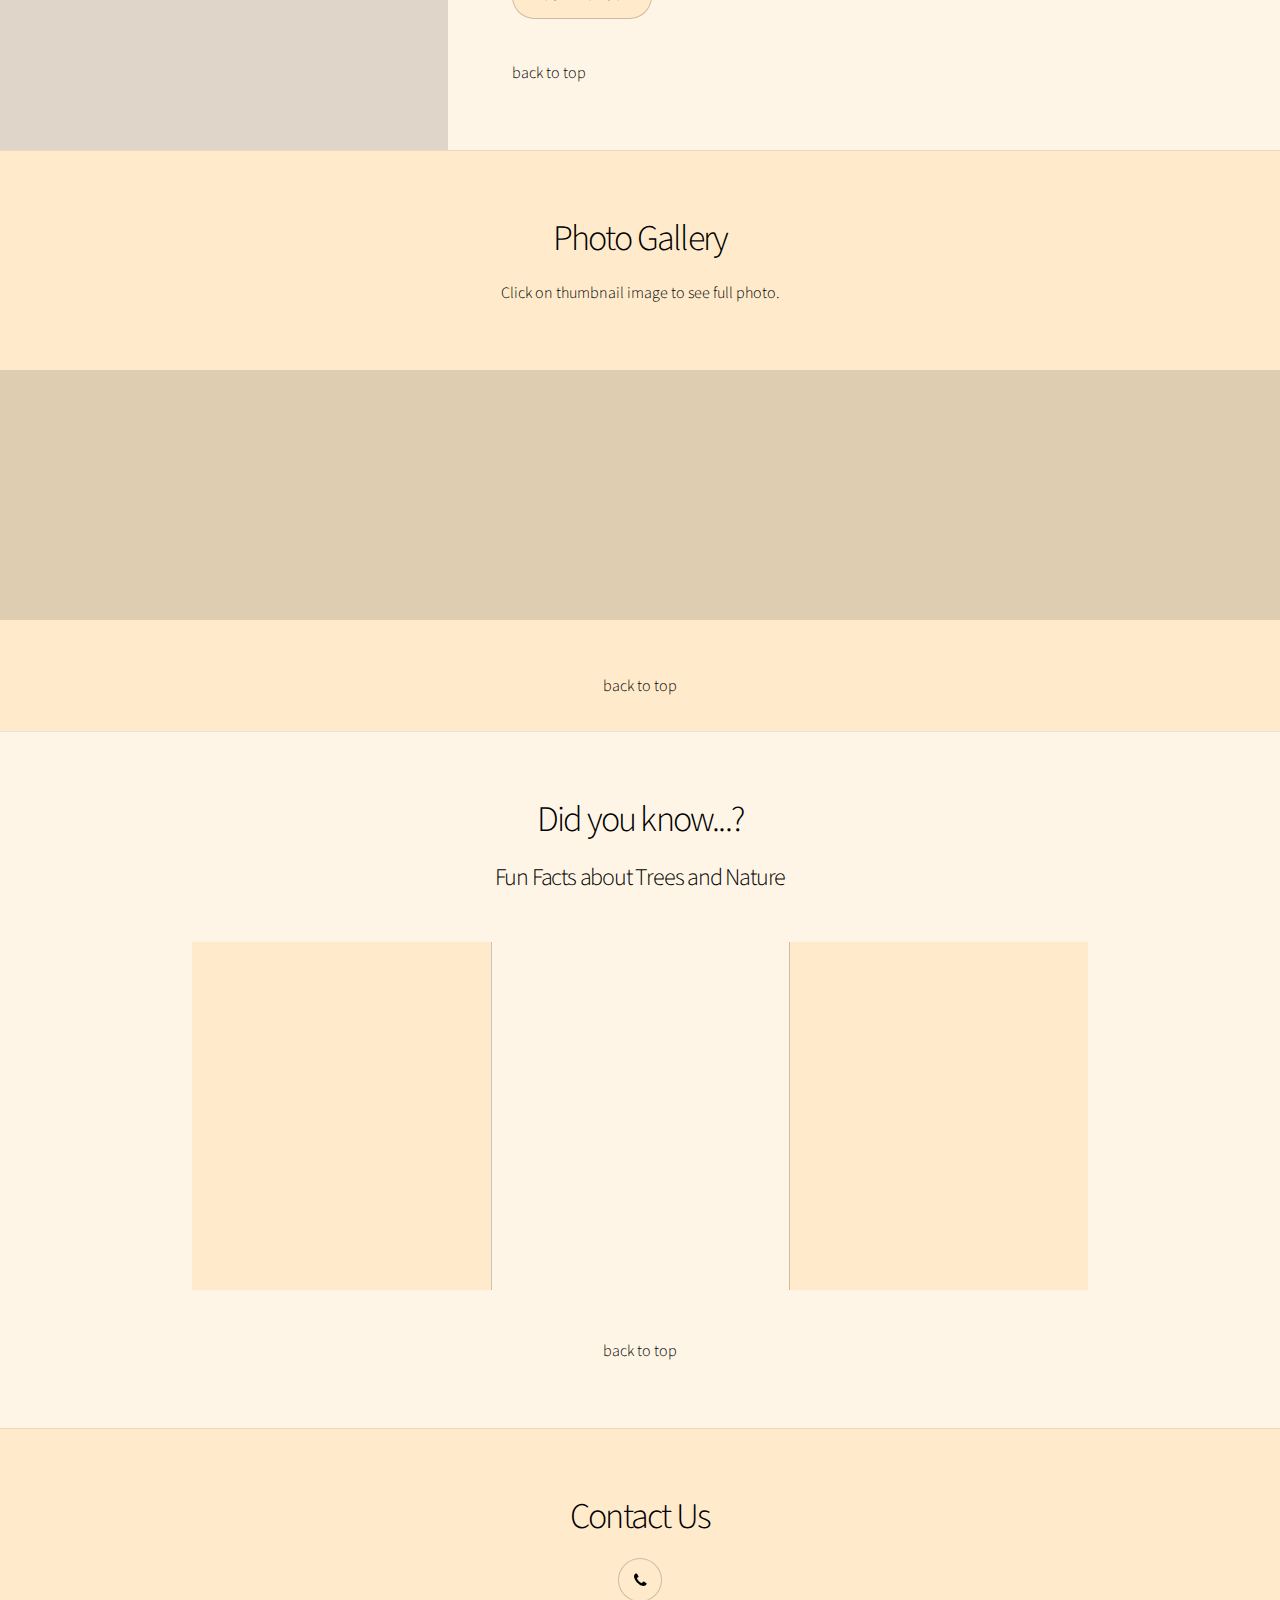
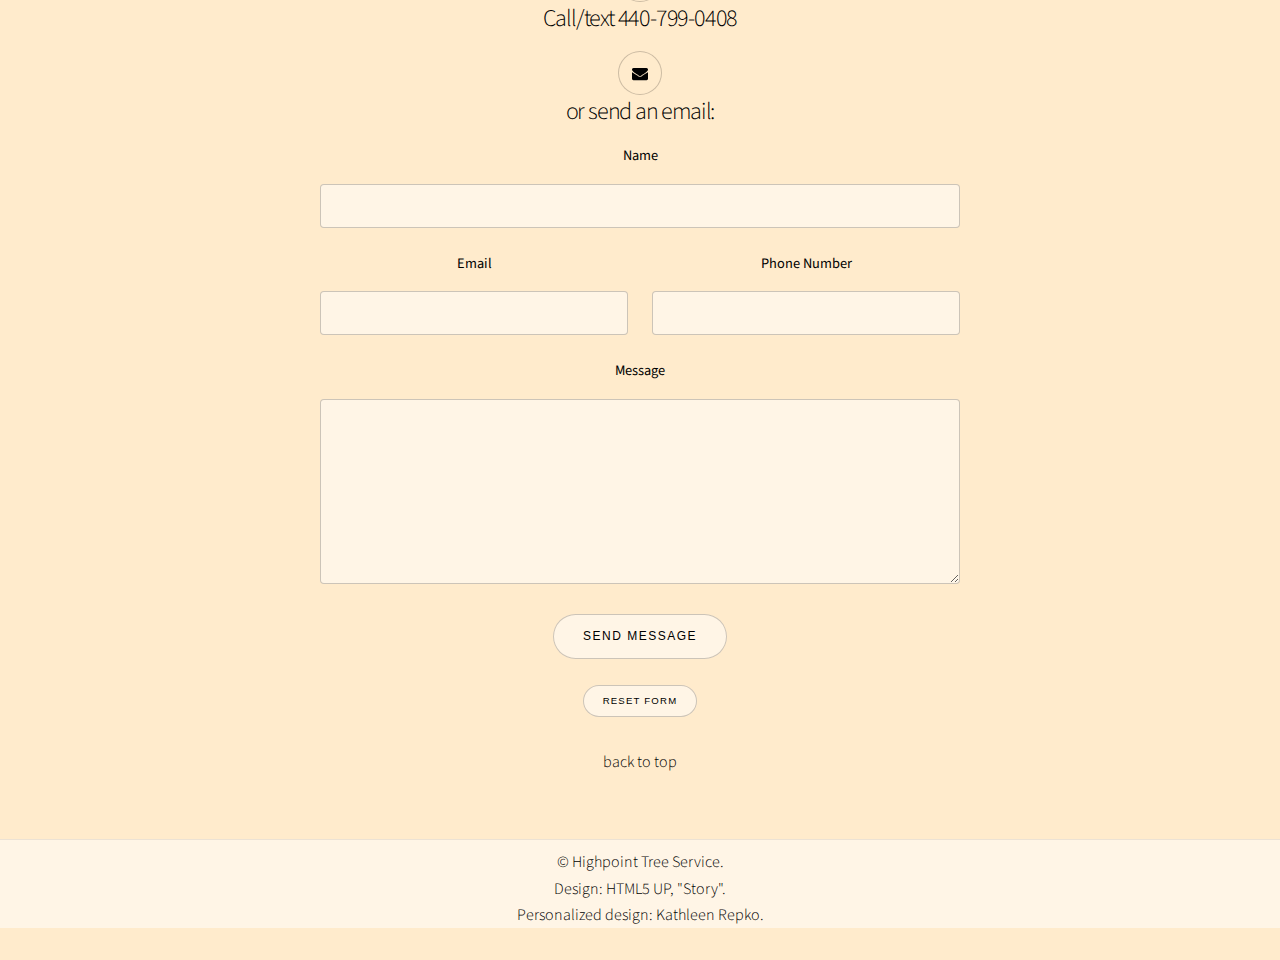
==== commit 8e794f5c: "Getting ready to launch." ====
--- a/HighPoint1/index.html
+++ b/HighPoint1/index.html
@@ -529,8 +529,7 @@
                 <h3>Call/text 440-799-0408</h3>
                 <a class="icon style2 fa-envelope"><span class="label">Email</span></a>
                 <h3>or send an email:</h3>
-                <!--<form method="post" action="https://formspree.io/highpointtreemb@gmail.com">-->
-                <form method="post" action="https://formspree.io/kathleen.repko@gmail.com" target="_blank" name="contactForm"  >
+                <form method="post" action="https://formspree.io/highpointtreemb@gmail.com" target="_blank" name="contactForm"  >
                     <div class="field">
                         <label for="name">Name</label>
                         <input type="text" name="name" class="backgroundLight" id="name" value="" required />
@@ -550,7 +549,7 @@
                         <textarea name="message" class="backgroundLight" id="message" rows="6" required></textarea>
                     </div>
                     <ul class="actions">
-                        <li><button class="default backgroundLight" name="formSubmit" id="formSubmit" value="Send Message" onclick="submitClear()">Send Message</button>/></li>
+                        <li><button class="default backgroundLight" name="formSubmit" id="formSubmit" value="Send Message" onclick="submitClear()">Send Message</button></li>
                         <!-- Test this when URL is up and running. It will redirect (?) from Formspree's thank you page. -->
                         <!--<li><input type="hidden" name="_next" value="//HighPoint1/index.html" /></li>-->
                     </ul>
@@ -597,7 +596,6 @@
             frm.submit(); // Submit the form
             frm.reset();  // Reset all form data
             return false; // Prevent page refresh
-
         }
     </script>
 </body>
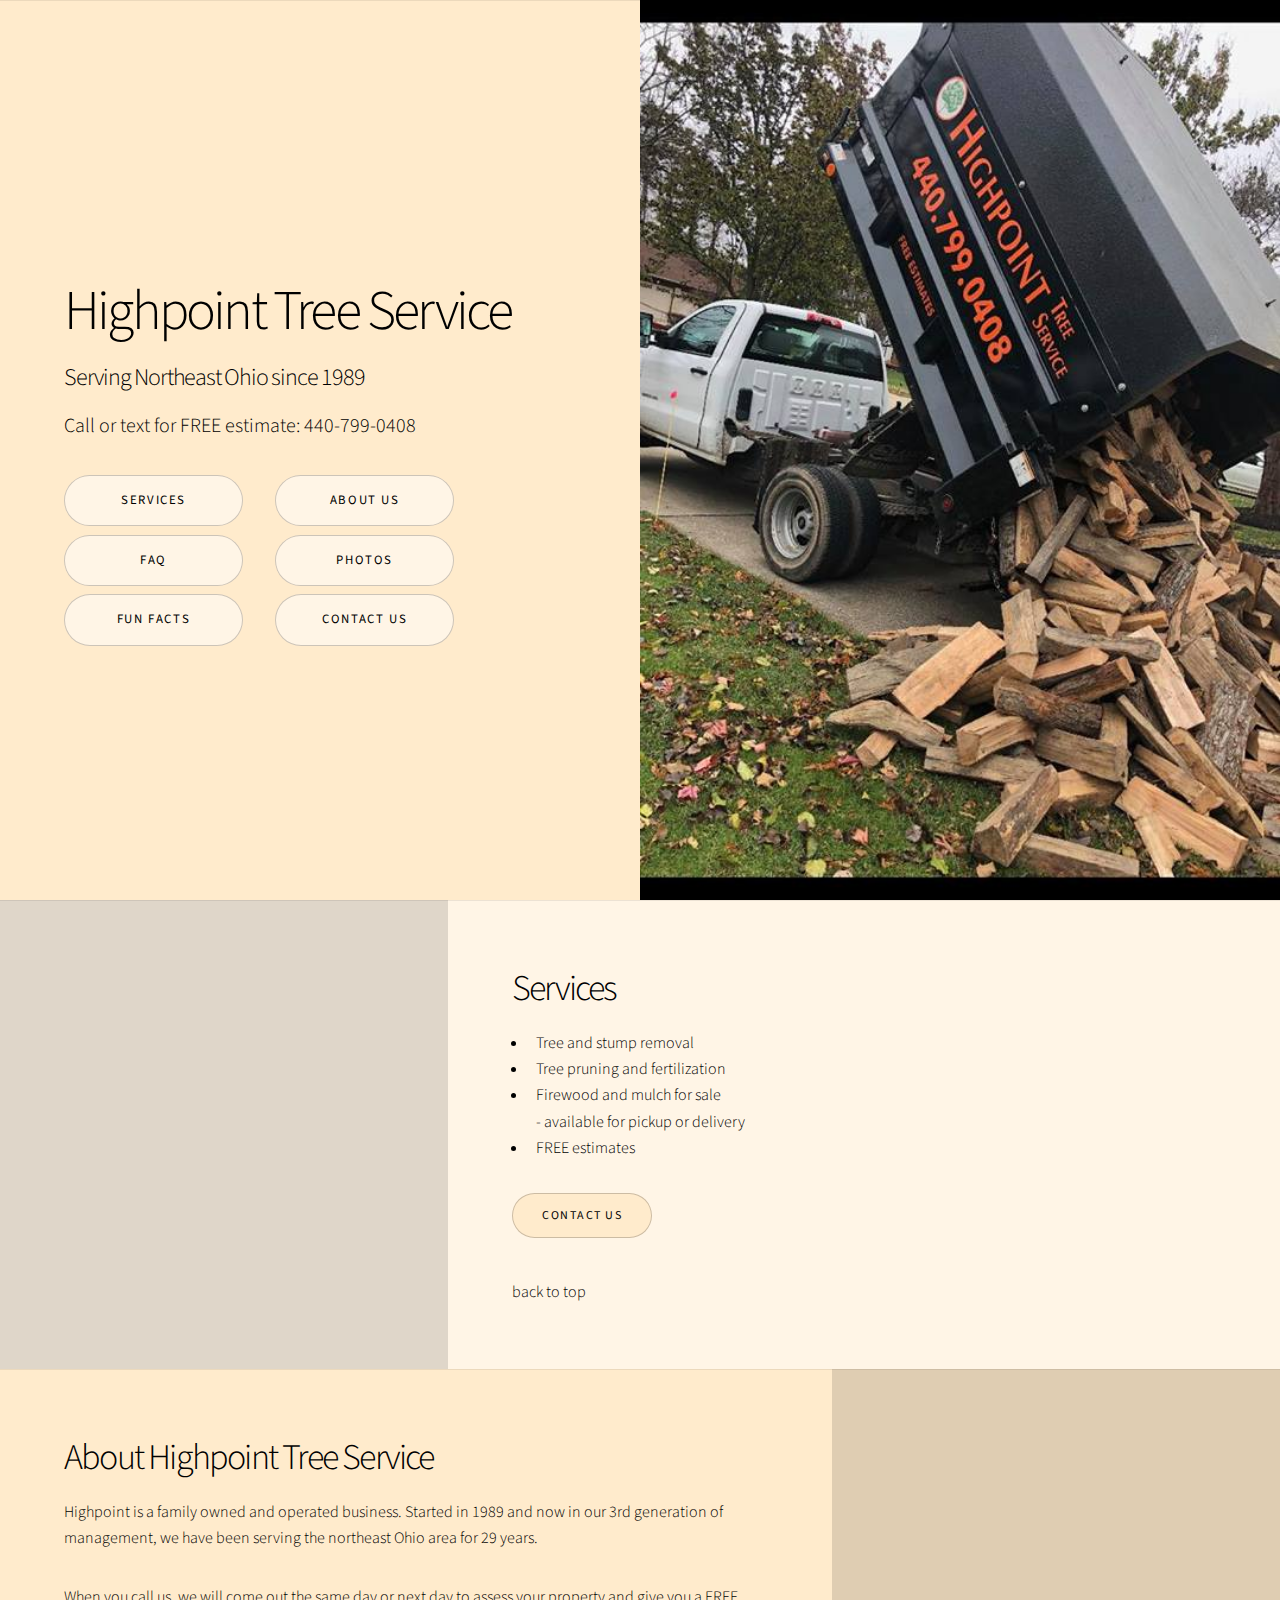
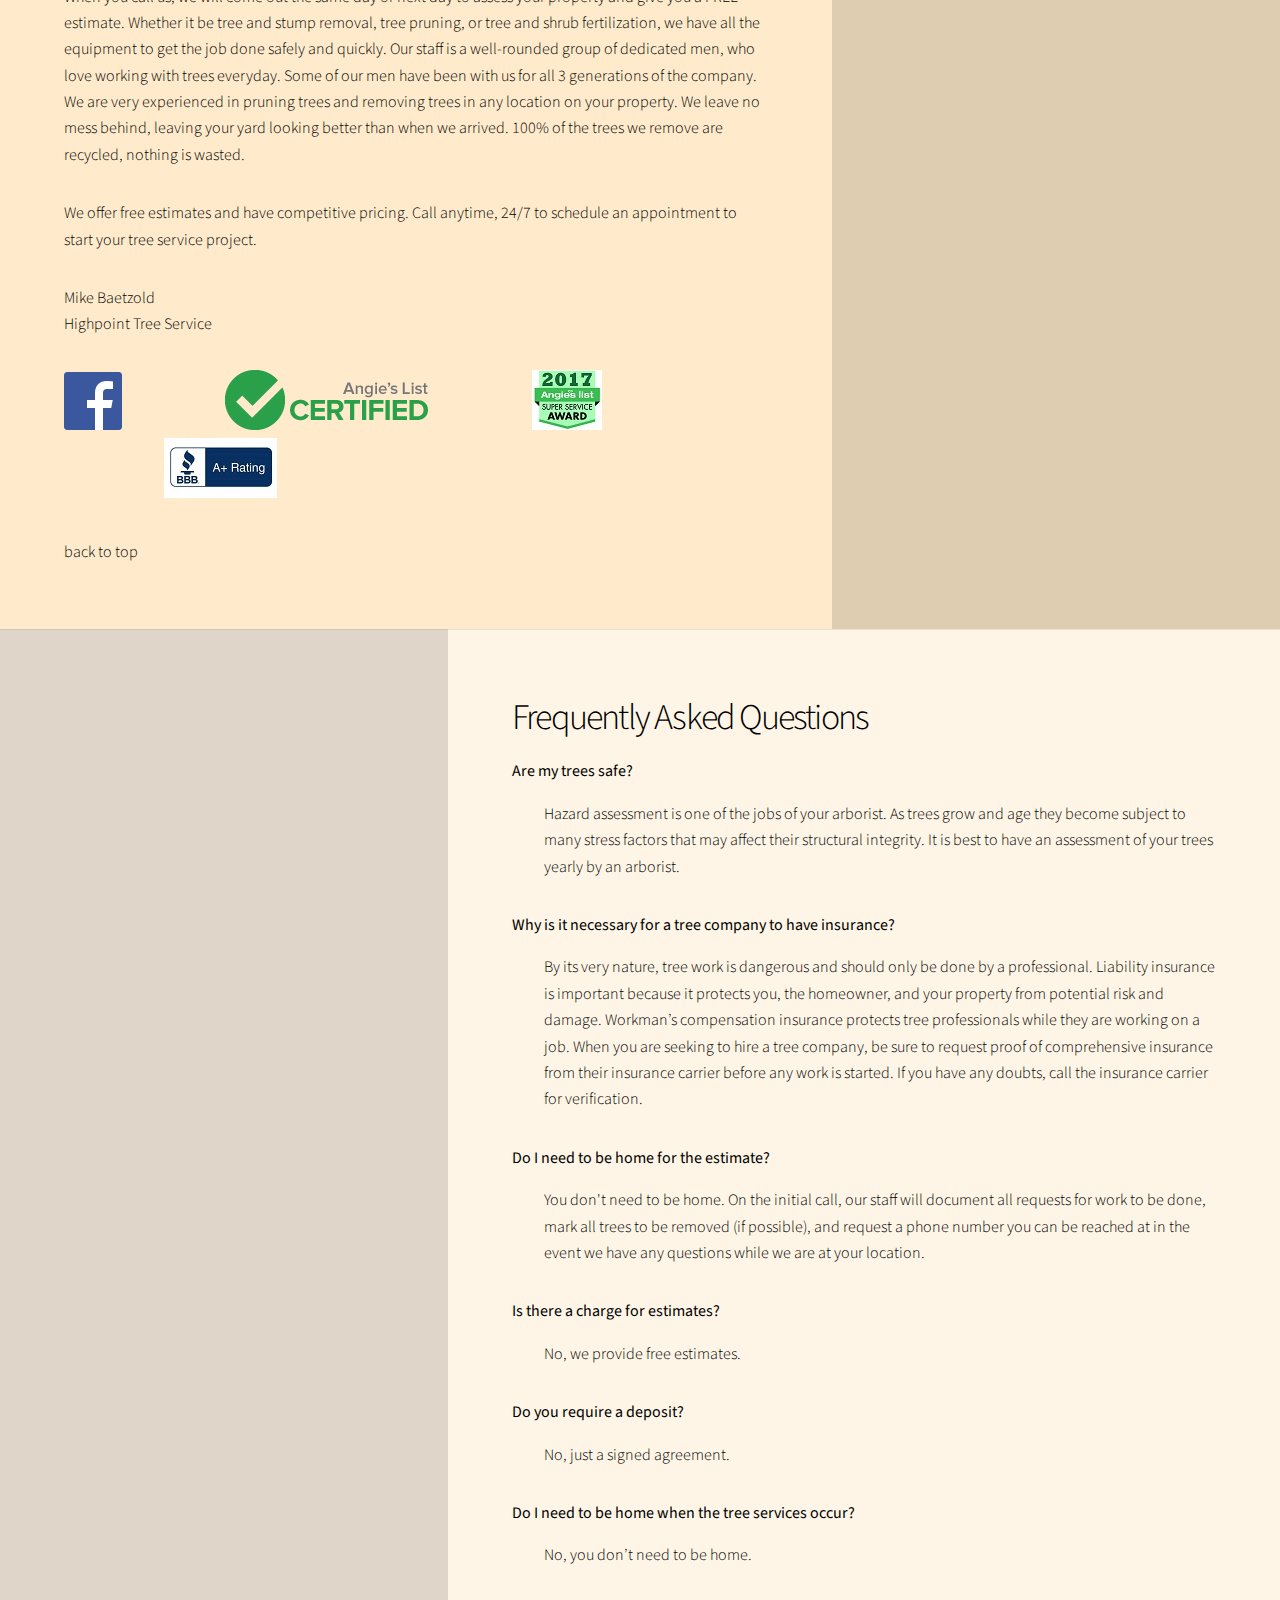
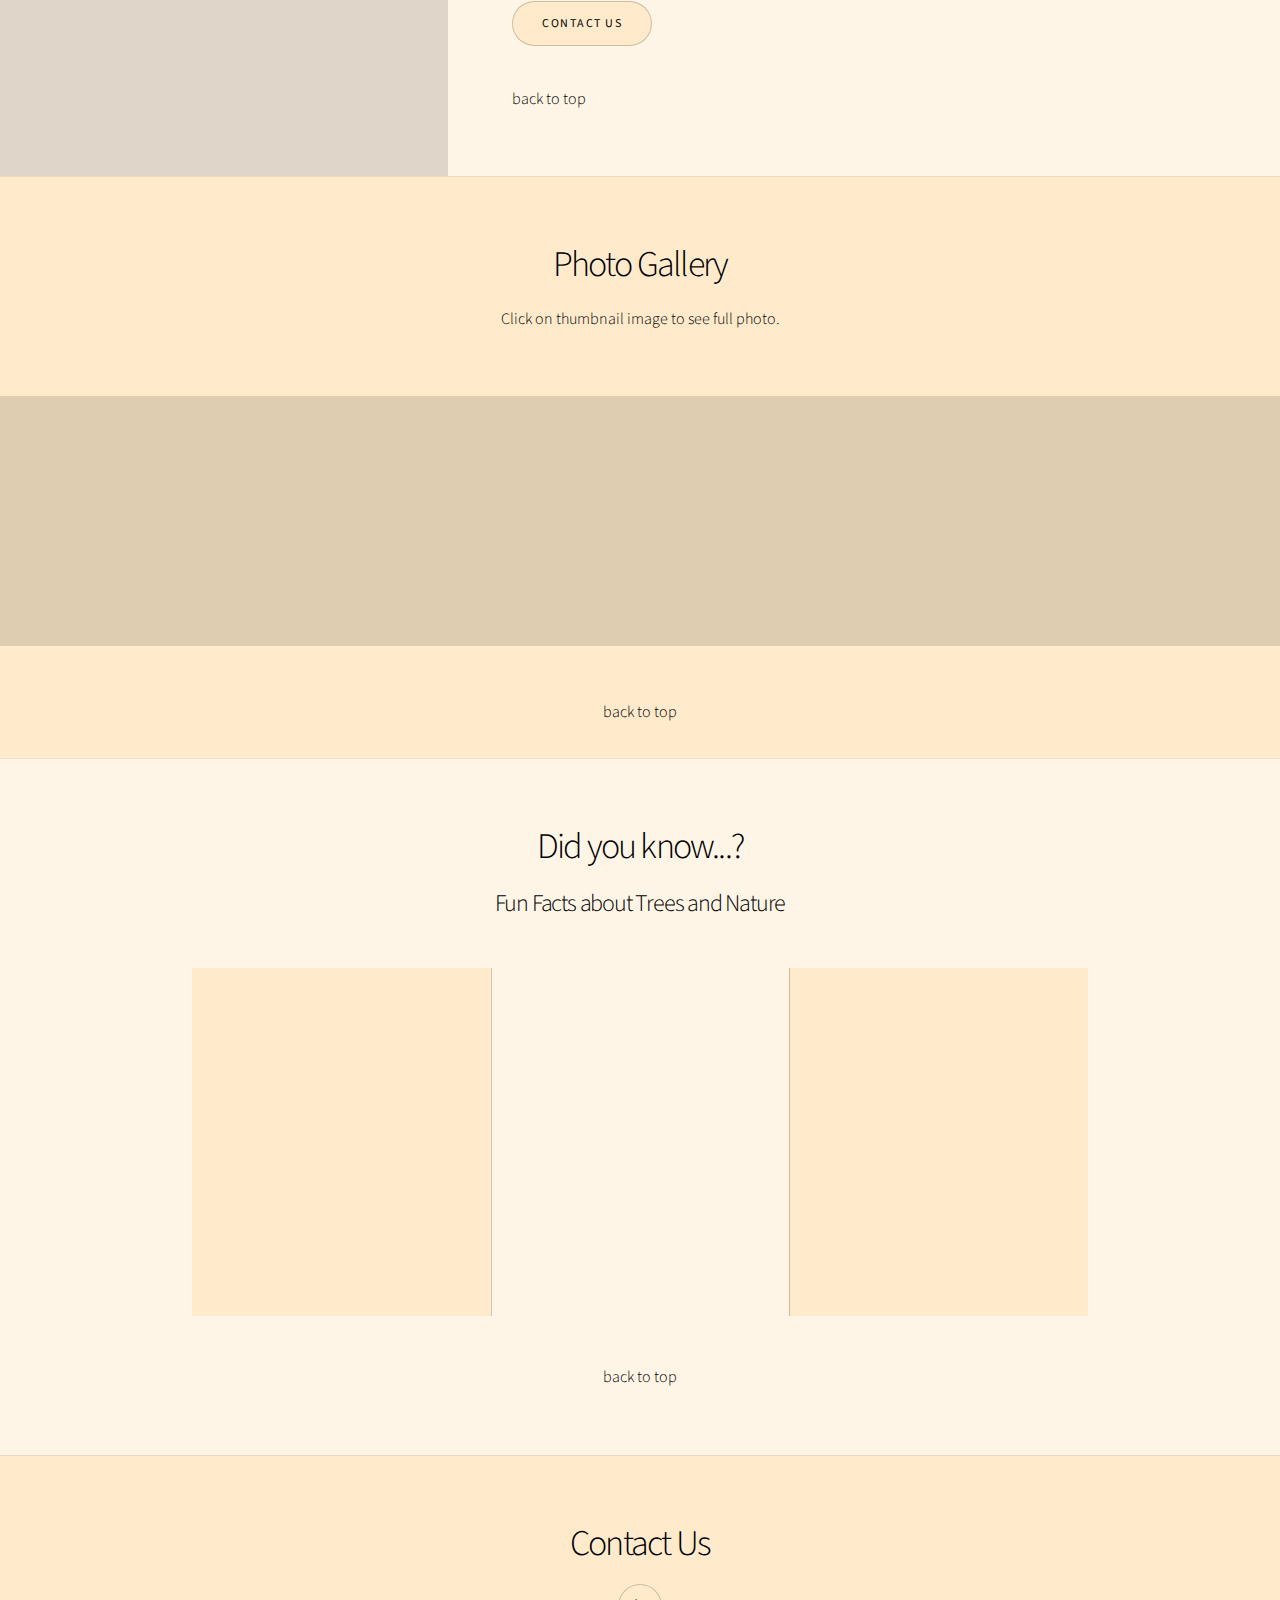
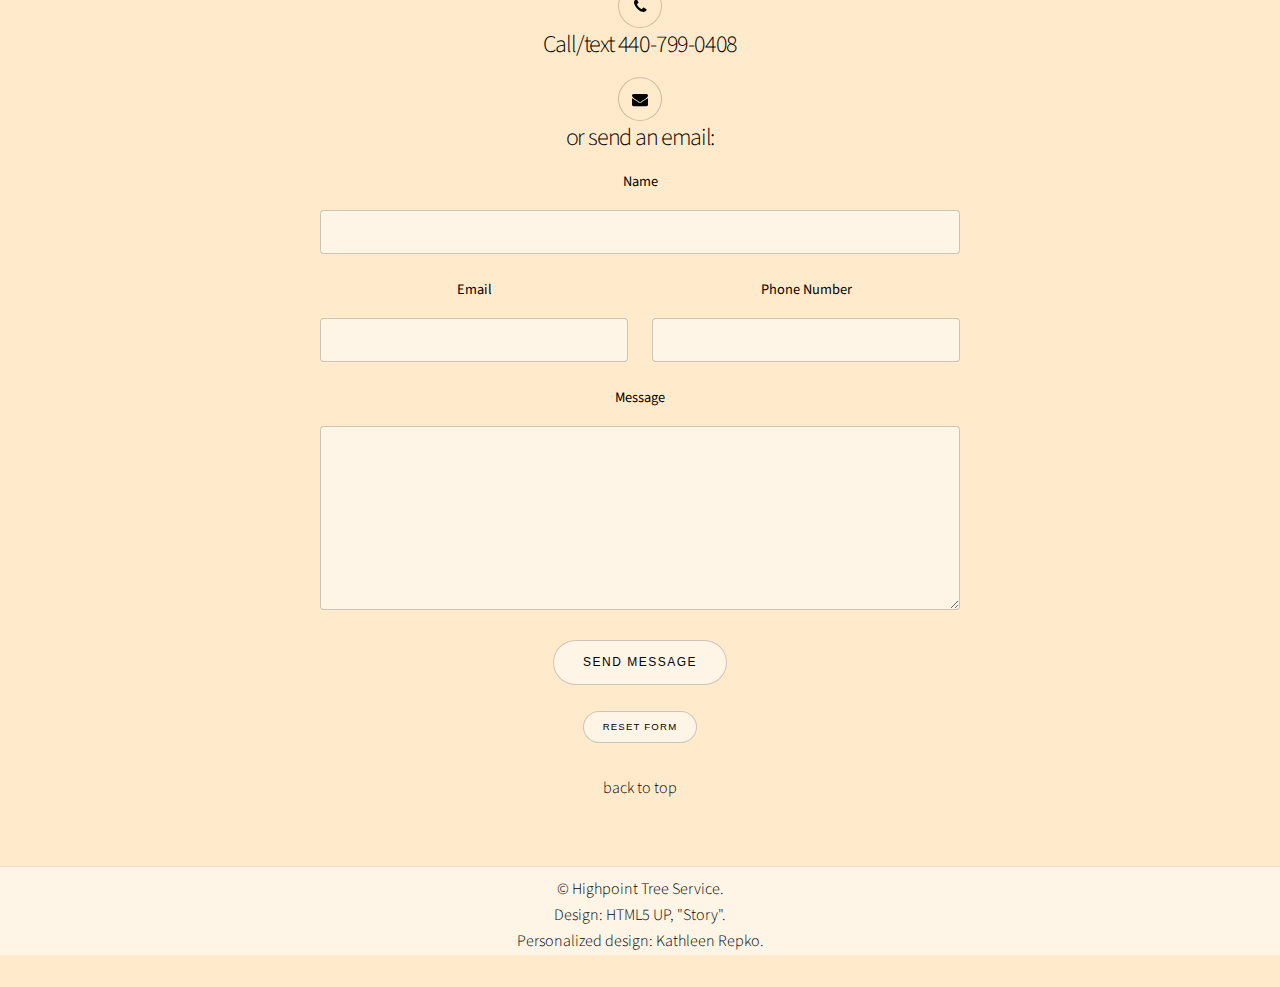
==== commit b28893a0: "Fixed menu buttons for responsivity." ====
--- a/HighPoint1/index.html
+++ b/HighPoint1/index.html
@@ -27,11 +27,35 @@
                 <h1>Highpoint Tree Service</h1>
                 <h3>Serving Northeast Ohio since 1989</h3>
                 <p class="major">Call or text for FREE estimate: 440-799-0408</p>
-                <ul class="actions vertical">
-                    <li><a href="#services" class="button big wide smooth-scroll-middle backgroundLight">Services</a><span><a href="#about" class="button big wide smooth-scroll-middle backgroundLight" id="tabButton">About Us</a></span></li>
-                    <li><a href="#faq" class="button big wide smooth-scroll-middle backgroundLight">FAQ</a><span><a href="#photos" class="button big wide smooth-scroll-middle backgroundLight" id="tabButton">Photos</a></span></li>
-                    <li><a href="#funFacts" class="button big wide smooth-scroll-middle backgroundLight">Fun Facts</a><span><a href="#contact" class="button big wide smooth-scroll-middle backgroundLight" id="tabButton">Contact Us</a></span></li>
-                </ul>
+                <!--<ul class="actions vertical">
+        <li><a href="#services" class="button big wide smooth-scroll-middle backgroundLight">Services</a><span><a href="#about" class="button big wide smooth-scroll-middle backgroundLight" id="tabButton">About Us</a></span></li>
+        <li><a href="#faq" class="button big wide smooth-scroll-middle backgroundLight">FAQ</a><span><a href="#photos" class="button big wide smooth-scroll-middle backgroundLight" id="tabButton">Photos</a></span></li>
+        <li><a href="#funFacts" class="button big wide smooth-scroll-middle backgroundLight">Fun Facts</a><span><a href="#contact" class="button big wide smooth-scroll-middle backgroundLight" id="tabButton">Contact Us</a></span></li>
+    </ul>-->
+                <div class="row">
+                    <div class="column">
+                        <a href="#services" class="button big wide smooth-scroll-middle backgroundLight">Services</a>
+                    </div>
+                    <div class="column">
+                        <a href="#about" class="button big wide smooth-scroll-middle backgroundLight">About Us</a>
+                    </div>
+                </div>
+                <div class="row">
+                    <div class="column">
+                        <a href="#faq" class="button big wide smooth-scroll-middle backgroundLight">FAQ</a>
+                    </div>
+                    <div class="column">
+                        <a href="#photos" class="button big wide smooth-scroll-middle backgroundLight">Photos</a>
+                    </div>
+                </div>
+                <div class="row">
+                    <div class="column">
+                        <a href="#funFacts" class="button big wide smooth-scroll-middle backgroundLight">Fun Facts</a>
+                    </div>
+                    <div class="column">
+                        <a href="#contact" class="button big wide smooth-scroll-middle backgroundLight">Contact Us</a>
+                    </div>
+                </div>
             </div>
             <div class="image">
                 <img src="images/HP15.jpg" alt="Highpoint Tree Service truck dumping firewood" />
@@ -46,7 +70,7 @@
                 <ul>
                     <li>Tree and stump removal</li>
                     <li>Tree pruning and fertilization</li>
-                    <li>Firewood and mulch for sale - available for pickup or delivery</li>
+                    <li>Firewood and mulch for sale <br/>- available for pickup or delivery</li>
                     <li>FREE estimates</li>
                 </ul>
                 <ul class="actions vertical">
@@ -578,6 +602,8 @@
 
                 </ul>-->
                 <p>&copy; Highpoint Tree Service.<br />Design: <a href="https://html5up.net" target="_blank">HTML5 UP, "Story"</a>.<br />Personalized design: <a href="https://kathleenrepko.github.io" target="_blank">Kathleen Repko</a>.</p>
+                <span id="siteseal">
+                <script async type="text/javascript" src="https://seal.godaddy.com/getSeal?sealID=VSVI4OX9Dix50LH3GxeuMYDmGAXKB2T8aNse17mCF2URwRKdReM1tXaCH2X4"></script></span>
             </div>
         </footer>
 
--- a/HighPoint1/assets/css/secondary.css
+++ b/HighPoint1/assets/css/secondary.css
@@ -21,3 +21,4 @@
 #noPad {
     padding: 10px 0 0 0;
 }
+
